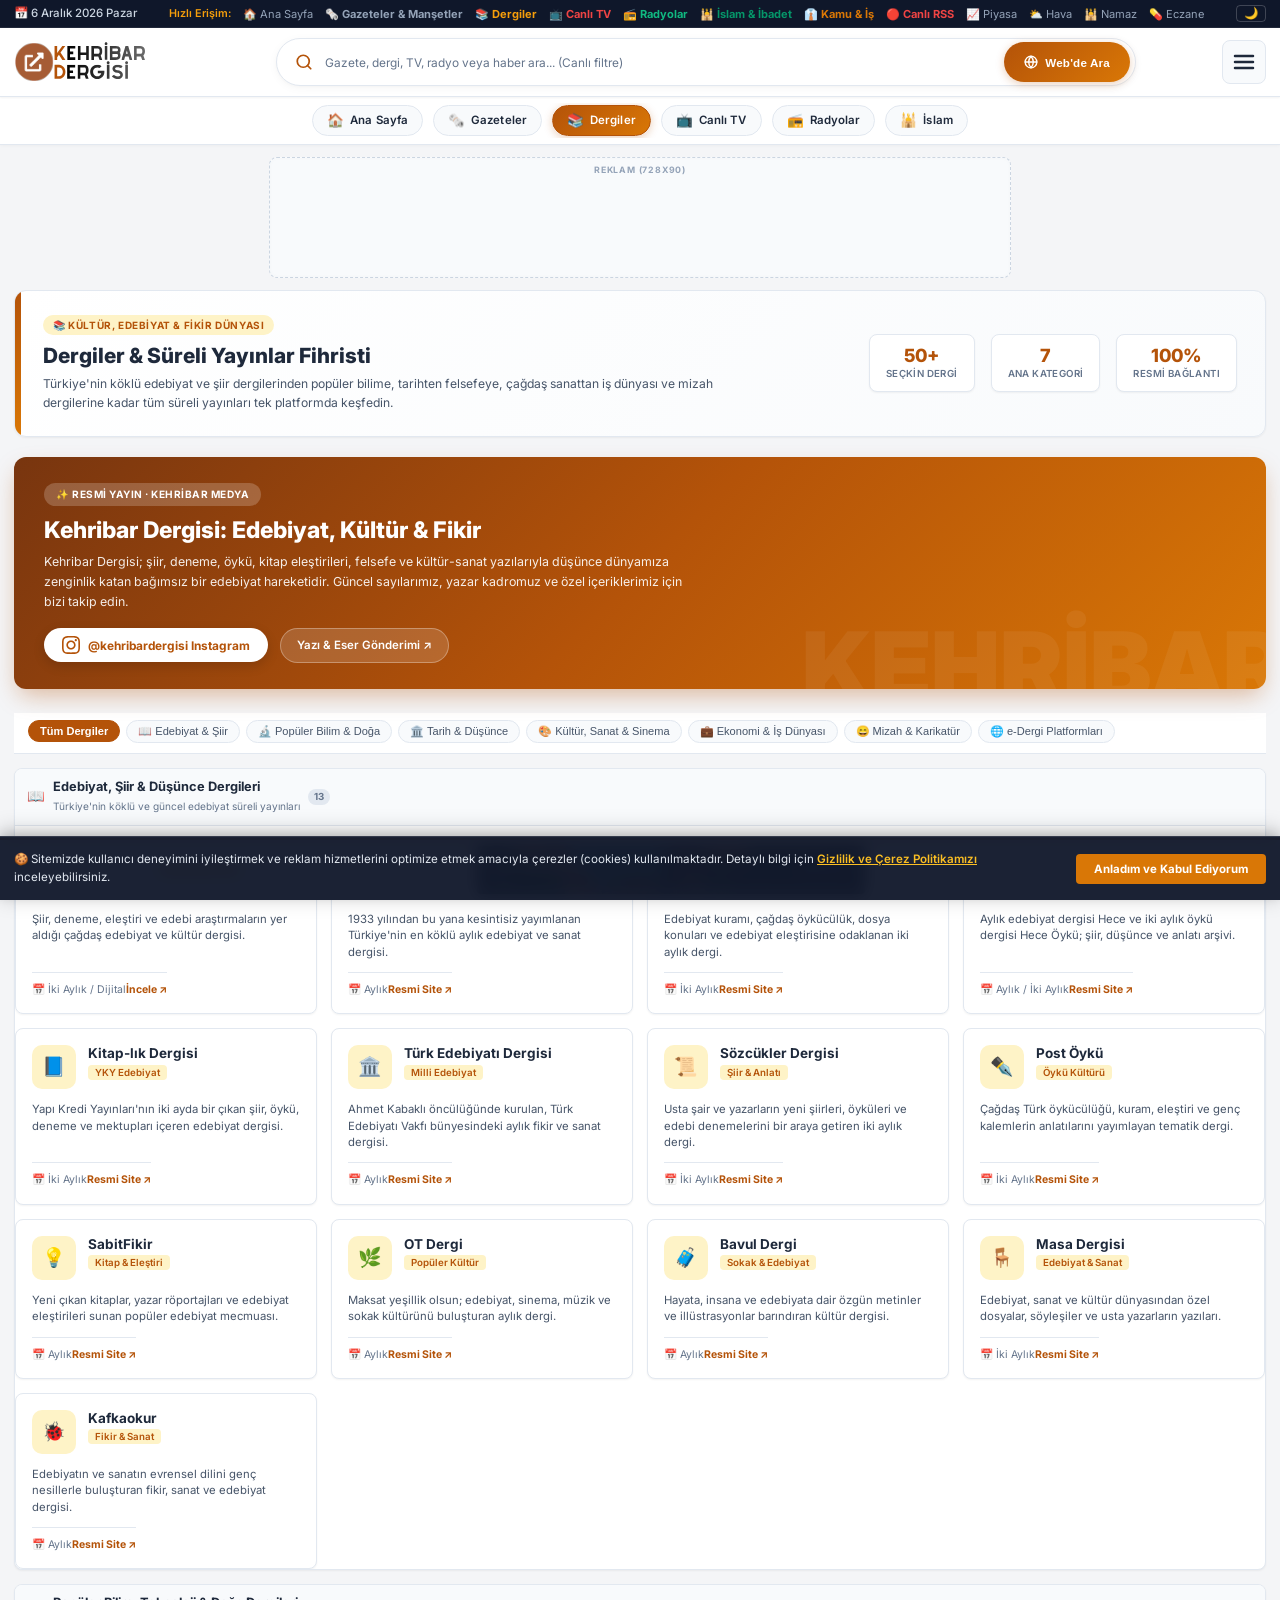
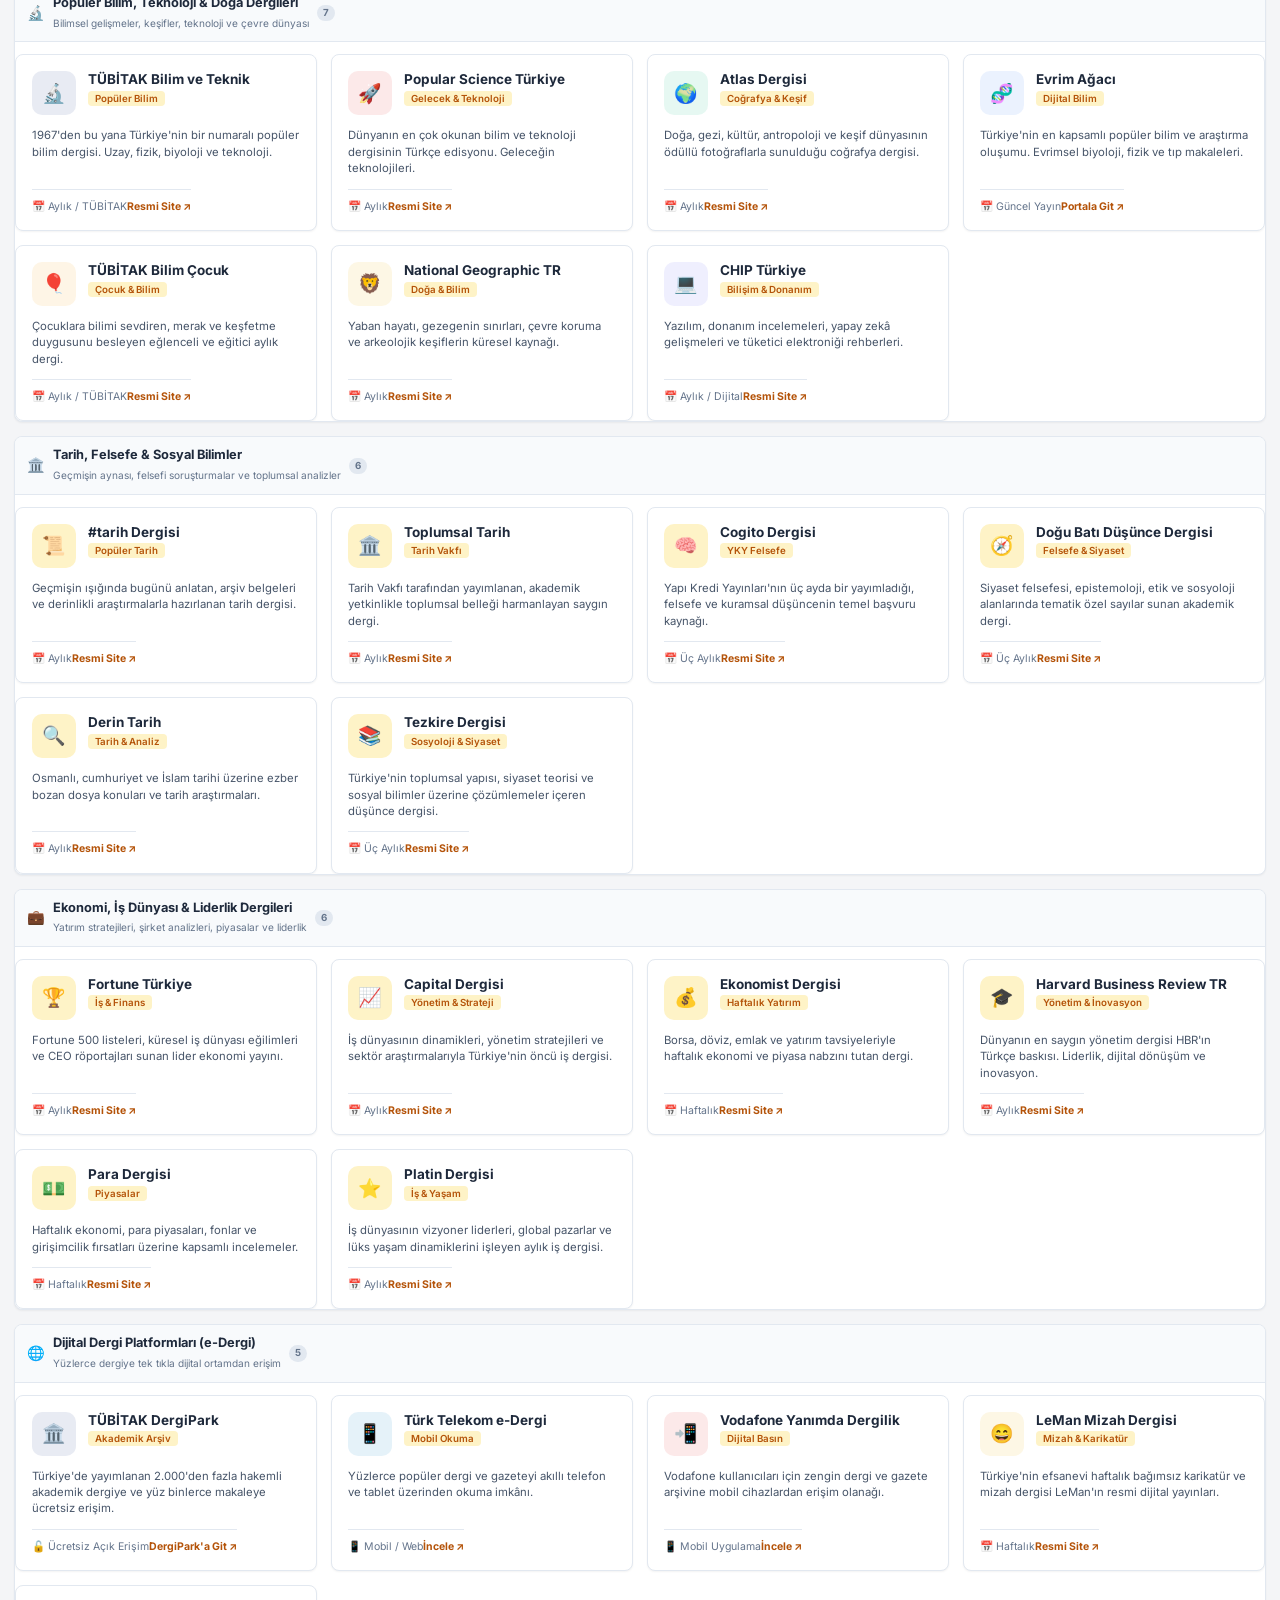
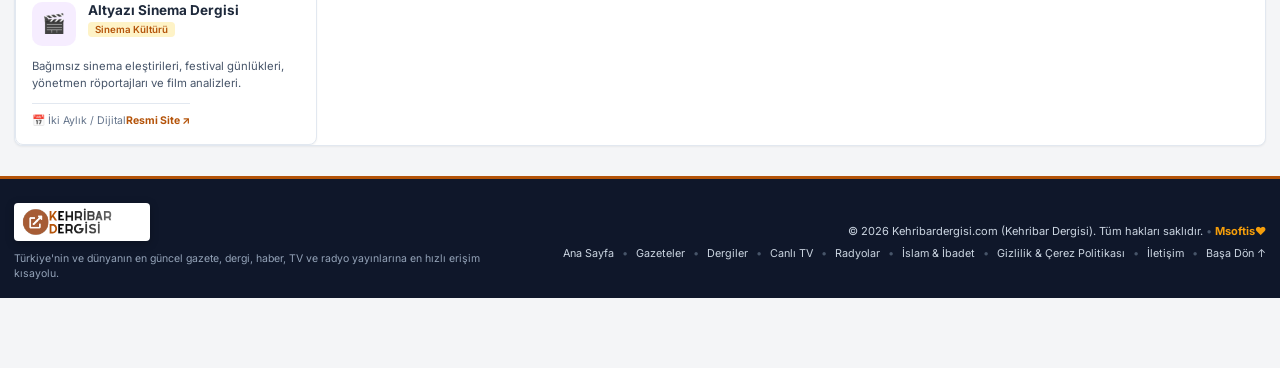
==== dergi.html @ 33960a16 "feat: En Son Haberler RSS slayti, Islam Portali, canli radyo oynatici, SEO ve sitemap guncellemeleri" ====
<!DOCTYPE html>
<html lang="tr" prefix="og: https://ogp.me/ns#">
<head>
    <meta charset="UTF-8">
    <meta name="viewport" content="width=device-width, initial-scale=1.0, maximum-scale=5.0">
    <title>Dergiler & Edebiyat, Kültür-Sanat, Bilim | Kehribar Dergisi Portalı</title>
    
    <meta name="description" content="Türkiye'nin seçkin edebiyat dergileri, popüler bilim, tarih, felsefe, kültür-sanat, iş dünyası ve e-dergi platformlarına tek adresten ulaşın.">
    <meta name="keywords" content="kehribar dergisi, dergiler, edebiyat dergileri, varlık dergisi, hece dergisi, notos, bilim ve teknik, popular science, atlas, tarih dergisi, kültür sanat dergileri, e-dergi">
    <meta name="robots" content="index, follow">
    <link rel="canonical" href="https://kehribardergisi.com/dergi.html">

    <!-- Mobil & PWA Ayarları -->
    <meta name="theme-color" content="#b45309">
    <link rel="icon" type="image/png" href="link.png">
    <link rel="shortcut icon" type="image/png" href="link.png">
    <link rel="apple-touch-icon" href="link.png">

    <!-- Open Graph -->
    <meta property="og:locale" content="tr_TR">
    <meta property="og:type" content="website">
    <meta property="og:title" content="Dergiler & Edebiyat, Kültür-Sanat, Bilim | Kehribar Dergisi">
    <meta property="og:description" content="Türkiye'nin en zengin edebiyat, düşünce, popüler bilim ve kültür dergileri fihristi.">
    <meta property="og:url" content="https://kehribardergisi.com/dergi.html">
    <meta property="og:image" content="https://kehribardergisi.com/link.png">
    <meta property="og:site_name" content="Kehribar Dergisi">

    <!-- Twitter Cards (X) -->
    <meta name="twitter:card" content="summary_large_image">
    <meta name="twitter:title" content="Dergiler & Edebiyat, Kültür-Sanat, Bilim | Kehribar Dergisi">
    <meta name="twitter:description" content="Türkiye'nin en seçkin edebiyat, felsefe, tarih ve popüler bilim dergileri fihristi.">
    <meta name="twitter:image" content="https://kehribardergisi.com/link.png">

    <!-- Google Fonts -->
    <link rel="preconnect" href="https://fonts.googleapis.com">
    <link rel="preconnect" href="https://fonts.gstatic.com" crossorigin>
    <link href="https://fonts.googleapis.com/css2?family=Inter:wght@400;500;600;700;800&display=swap" rel="stylesheet">

    <!-- Schema.org Yapılandırılmış Veri (JSON-LD) -->
    <script type="application/ld+json">
    {
      "@context": "https://schema.org",
      "@graph": [
        {
          "@type": "WebPage",
          "@id": "https://kehribardergisi.com/dergi.html#webpage",
          "url": "https://kehribardergisi.com/dergi.html",
          "name": "Dergiler & Edebiyat, Kültür-Sanat, Bilim | Kehribar Dergisi",
          "description": "Türkiye'nin seçkin edebiyat dergileri, popüler bilim, tarih, felsefe ve kültür dergileri.",
          "isPartOf": {
            "@type": "WebSite",
            "@id": "https://kehribardergisi.com/#website",
            "url": "https://kehribardergisi.com/",
            "name": "Kehribar Dergisi"
          },
          "inLanguage": "tr"
        },
        {
          "@type": "BreadcrumbList",
          "@id": "https://kehribardergisi.com/dergi.html#breadcrumb",
          "itemListElement": [
            {
              "@type": "ListItem",
              "position": 1,
              "name": "Ana Sayfa",
              "item": "https://kehribardergisi.com/"
            },
            {
              "@type": "ListItem",
              "position": 2,
              "name": "Dergiler Portalı",
              "item": "https://kehribardergisi.com/dergi.html"
            }
          ]
        }
      ]
    }
    </script>

    <!-- CSS -->
    <link rel="stylesheet" href="style.css?v=4.2">

    <!-- Google AdSense -->
    <script async src="https://pagead2.googlesyndication.com/pagead/js/adsbygoogle.js?client=ca-pub-2401373246538934" crossorigin="anonymous"></script>
</head>
<body data-theme="light">

    <!-- ORTAK HEADER BİLEŞENİ -->
    <div id="site-header" data-active="dergi"></div>

    <!-- ÜST REKLAM LEADERBOARD (728x90) -->
    <div id="ad-top-leaderboard-container" class="container ad-wrapper ad-top-leaderboard">
        <div class="ad-card">
            <div class="ad-tag">REKLAM / ADSENSE (728x90)</div>
            <div class="ad-content ad-728x90">
                <ins class="adsbygoogle"
                     style="display:inline-block;width:728px;height:90px"
                     data-ad-client="ca-pub-2401373246538934"
                     data-ad-slot="7887510058"></ins>
                <div class="ad-placeholder-text">
                    <strong>Google AdSense Leaderboard Alanı</strong>
                    <span>(Dergiler Portalı Reklam Alanı)</span>
                </div>
            </div>
        </div>
    </div>

    <!-- ANA İÇERİK -->
    <main class="main-content container">

        <!-- SAYFA BAŞLIK & İSTATİSTİK VİTRİNİ -->
        <div class="page-intro-banner">
            <div class="page-intro-info">
                <span class="page-intro-badge">📚 KÜLTÜR, EDEBİYAT & FİKİR DÜNYASI</span>
                <h2 class="page-intro-title">Dergiler & Süreli Yayınlar Fihristi</h2>
                <p class="page-intro-desc">
                    Türkiye'nin köklü edebiyat ve şiir dergilerinden popüler bilime, tarihten felsefeye, çağdaş sanattan iş dünyası ve mizah dergilerine kadar tüm süreli yayınları tek platformda keşfedin.
                </p>
            </div>
            <div class="page-intro-stats">
                <div class="intro-stat-card">
                    <span class="intro-stat-num">50+</span>
                    <span class="intro-stat-label">Seçkin Dergi</span>
                </div>
                <div class="intro-stat-card">
                    <span class="intro-stat-num">7</span>
                    <span class="intro-stat-label">Ana Kategori</span>
                </div>
                <div class="intro-stat-card">
                    <span class="intro-stat-num">100%</span>
                    <span class="intro-stat-label">Resmi Bağlantı</span>
                </div>
            </div>
        </div>

        <!-- KEHRİBAR DERGİSİ ÖZEL VİTRİNİ -->
        <section class="kehribar-special-showcase" aria-label="Kehribar Dergisi Tanıtımı">
            <div class="showcase-content">
                <span class="showcase-badge">✨ RESMİ YAYIN · KEHRİBAR MEDYA</span>
                <h3 class="showcase-title">Kehribar Dergisi: Edebiyat, Kültür & Fikir</h3>
                <p class="showcase-desc">
                    Kehribar Dergisi; şiir, deneme, öykü, kitap eleştirileri, felsefe ve kültür-sanat yazılarıyla düşünce dünyamıza zenginlik katan bağımsız bir edebiyat hareketidir. Güncel sayılarımız, yazar kadromuz ve özel içeriklerimiz için bizi takip edin.
                </p>
                <div class="showcase-actions">
                    <a href="https://www.instagram.com/kehribardergisi/" target="_blank" rel="noopener noreferrer" class="showcase-btn-primary">
                        <svg width="18" height="18" viewBox="0 0 24 24" fill="currentColor">
                            <path d="M12 2.163c3.204 0 3.584.012 4.85.07 3.252.148 4.771 1.691 4.919 4.919.058 1.265.069 1.645.069 4.849 0 3.205-.012 3.584-.069 4.849-.149 3.225-1.664 4.771-4.919 4.919-1.266.058-1.644.07-4.85.07-3.204 0-3.584-.012-4.849-.07-3.26-.149-4.771-1.699-4.919-4.92-.058-1.265-.07-1.644-.07-4.849 0-3.204.013-3.583.07-4.849.149-3.227 1.664-4.771 4.919-4.919 1.266-.057 1.645-.069 4.849-.069zm0-2.163c-3.259 0-3.667.014-4.947.072-4.358.2-6.78 2.618-6.98 6.98-.059 1.281-.073 1.689-.073 4.948 0 3.259.014 3.668.072 4.948.2 4.358 2.618 6.78 6.98 6.98 1.281.058 1.689.072 4.948.072 3.259 0 3.668-.014 4.948-.072 4.354-.2 6.782-2.618 6.979-6.98.059-1.28.073-1.689.073-4.948 0-3.259-.014-3.667-.072-4.947-.196-4.354-2.617-6.78-6.979-6.98-1.281-.059-1.69-.073-4.949-.073zm0 5.838c-3.403 0-6.162 2.759-6.162 6.162s2.759 6.163 6.162 6.163 6.162-2.759 6.162-6.163c0-3.403-2.759-6.162-6.162-6.162zm0 10.162c-2.209 0-4-1.79-4-4 0-2.209 1.791-4 4-4s4 1.791 4 4c0 2.21-1.791 4-4 4zm6.406-11.845c-.796 0-1.441.645-1.441 1.44s.645 1.44 1.441 1.44c.795 0 1.439-.645 1.439-1.44s-.644-1.44-1.439-1.44z"/>
                        </svg>
                        <span>@kehribardergisi Instagram</span>
                    </a>
                    <a href="https://msoftis.blogspot.com/p/iletisim.html" target="_blank" rel="noopener noreferrer" class="showcase-btn-secondary">
                        <span>Yazı & Eser Gönderimi ↗</span>
                    </a>
                </div>
            </div>
        </section>

        <!-- KATEGORİ CHIPS -->
        <nav class="category-nav-bar">
            <div class="container category-chips">
                <button class="chip active" data-filter="all">Tüm Dergiler</button>
                <button class="chip" data-filter="edebiyat">📖 Edebiyat & Şiir</button>
                <button class="chip" data-filter="bilim">🔬 Popüler Bilim & Doğa</button>
                <button class="chip" data-filter="tarih">🏛️ Tarih & Düşünce</button>
                <button class="chip" data-filter="sanat">🎨 Kültür, Sanat & Sinema</button>
                <button class="chip" data-filter="ekonomi">💼 Ekonomi & İş Dünyası</button>
                <button class="chip" data-filter="mizah">😄 Mizah & Karikatür</button>
                <button class="chip" data-filter="platform">🌐 e-Dergi Platformları</button>
            </div>
        </nav>

        <!-- 1. BÖLÜM: EDEBİYAT, ŞİİR & ÖYKÜ DERGİLERİ -->
        <section id="edebiyat-dergileri" class="portal-card mt-section" data-category="edebiyat">
            <div class="card-head">
                <span class="card-icon">📖</span>
                <div>
                    <h3>Edebiyat, Şiir & Düşünce Dergileri</h3>
                    <span class="card-subtext">Türkiye'nin köklü ve güncel edebiyat süreli yayınları</span>
                </div>
                <span class="badge-count">13</span>
            </div>
            <div class="dergi-grid">
                
                <a href="https://www.instagram.com/kehribardergisi/" target="_blank" rel="noopener noreferrer" class="dergi-card media-link">
                    <div class="dergi-card-top">
                        <div class="dergi-icon-box" style="background: var(--brand-amber-soft); color: var(--brand-amber);">✍️</div>
                        <div class="dergi-meta">
                            <h4 class="dergi-name">Kehribar Dergisi</h4>
                            <span class="dergi-category-tag">Edebiyat & Kültür</span>
                        </div>
                    </div>
                    <p class="dergi-desc">Şiir, deneme, eleştiri ve edebi araştırmaların yer aldığı çağdaş edebiyat ve kültür dergisi.</p>
                    <div class="dergi-card-bottom">
                        <span class="dergi-period">📅 İki Aylık / Dijital</span>
                        <span class="dergi-go-link">İncele ↗</span>
                    </div>
                </a>

                <a href="https://www.varlik.com.tr/" target="_blank" rel="noopener noreferrer" class="dergi-card media-link">
                    <div class="dergi-card-top">
                        <div class="dergi-icon-box">📚</div>
                        <div class="dergi-meta">
                            <h4 class="dergi-name">Varlık Dergisi</h4>
                            <span class="dergi-category-tag">Edebiyat & Sanat</span>
                        </div>
                    </div>
                    <p class="dergi-desc">1933 yılından bu yana kesintisiz yayımlanan Türkiye'nin en köklü aylık edebiyat ve sanat dergisi.</p>
                    <div class="dergi-card-bottom">
                        <span class="dergi-period">📅 Aylık</span>
                        <span class="dergi-go-link">Resmi Site ↗</span>
                    </div>
                </a>

                <a href="https://notoskitap.com/notos-dergi/" target="_blank" rel="noopener noreferrer" class="dergi-card media-link">
                    <div class="dergi-card-top">
                        <div class="dergi-icon-box">🖋️</div>
                        <div class="dergi-meta">
                            <h4 class="dergi-name">Notos Dergi</h4>
                            <span class="dergi-category-tag">Edebiyat & Eleştiri</span>
                        </div>
                    </div>
                    <p class="dergi-desc">Edebiyat kuramı, çağdaş öykücülük, dosya konuları ve edebiyat eleştirisine odaklanan iki aylık dergi.</p>
                    <div class="dergi-card-bottom">
                        <span class="dergi-period">📅 İki Aylık</span>
                        <span class="dergi-go-link">Resmi Site ↗</span>
                    </div>
                </a>

                <a href="https://www.hece.com.tr/" target="_blank" rel="noopener noreferrer" class="dergi-card media-link">
                    <div class="dergi-card-top">
                        <div class="dergi-icon-box">📖</div>
                        <div class="dergi-meta">
                            <h4 class="dergi-name">Hece & Hece Öykü</h4>
                            <span class="dergi-category-tag">Edebiyat & Öykü</span>
                        </div>
                    </div>
                    <p class="dergi-desc">Aylık edebiyat dergisi Hece ve iki aylık öykü dergisi Hece Öykü; şiir, düşünce ve anlatı arşivi.</p>
                    <div class="dergi-card-bottom">
                        <span class="dergi-period">📅 Aylık / İki Aylık</span>
                        <span class="dergi-go-link">Resmi Site ↗</span>
                    </div>
                </a>

                <a href="https://www.ykykultur.com.tr/yayinlar/sureli-yayinlar/kitap-lik/" target="_blank" rel="noopener noreferrer" class="dergi-card media-link">
                    <div class="dergi-card-top">
                        <div class="dergi-icon-box">📘</div>
                        <div class="dergi-meta">
                            <h4 class="dergi-name">Kitap-lık Dergisi</h4>
                            <span class="dergi-category-tag">YKY Edebiyat</span>
                        </div>
                    </div>
                    <p class="dergi-desc">Yapı Kredi Yayınları'nın iki ayda bir çıkan şiir, öykü, deneme ve mektupları içeren edebiyat dergisi.</p>
                    <div class="dergi-card-bottom">
                        <span class="dergi-period">📅 İki Aylık</span>
                        <span class="dergi-go-link">Resmi Site ↗</span>
                    </div>
                </a>

                <a href="https://www.turkedebiyati.com.tr/" target="_blank" rel="noopener noreferrer" class="dergi-card media-link">
                    <div class="dergi-card-top">
                        <div class="dergi-icon-box">🏛️</div>
                        <div class="dergi-meta">
                            <h4 class="dergi-name">Türk Edebiyatı Dergisi</h4>
                            <span class="dergi-category-tag">Milli Edebiyat</span>
                        </div>
                    </div>
                    <p class="dergi-desc">Ahmet Kabaklı öncülüğünde kurulan, Türk Edebiyatı Vakfı bünyesindeki aylık fikir ve sanat dergisi.</p>
                    <div class="dergi-card-bottom">
                        <span class="dergi-period">📅 Aylık</span>
                        <span class="dergi-go-link">Resmi Site ↗</span>
                    </div>
                </a>

                <a href="https://sozcukler.com/" target="_blank" rel="noopener noreferrer" class="dergi-card media-link">
                    <div class="dergi-card-top">
                        <div class="dergi-icon-box">📜</div>
                        <div class="dergi-meta">
                            <h4 class="dergi-name">Sözcükler Dergisi</h4>
                            <span class="dergi-category-tag">Şiir & Anlatı</span>
                        </div>
                    </div>
                    <p class="dergi-desc">Usta şair ve yazarların yeni şiirleri, öyküleri ve edebi denemelerini bir araya getiren iki aylık dergi.</p>
                    <div class="dergi-card-bottom">
                        <span class="dergi-period">📅 İki Aylık</span>
                        <span class="dergi-go-link">Resmi Site ↗</span>
                    </div>
                </a>

                <a href="https://postoyku.com/" target="_blank" rel="noopener noreferrer" class="dergi-card media-link">
                    <div class="dergi-card-top">
                        <div class="dergi-icon-box">✒️</div>
                        <div class="dergi-meta">
                            <h4 class="dergi-name">Post Öykü</h4>
                            <span class="dergi-category-tag">Öykü Kültürü</span>
                        </div>
                    </div>
                    <p class="dergi-desc">Çağdaş Türk öykücülüğü, kuram, eleştiri ve genç kalemlerin anlatılarını yayımlayan tematik dergi.</p>
                    <div class="dergi-card-bottom">
                        <span class="dergi-period">📅 İki Aylık</span>
                        <span class="dergi-go-link">Resmi Site ↗</span>
                    </div>
                </a>

                <a href="https://sabitfikir.com/" target="_blank" rel="noopener noreferrer" class="dergi-card media-link">
                    <div class="dergi-card-top">
                        <div class="dergi-icon-box">💡</div>
                        <div class="dergi-meta">
                            <h4 class="dergi-name">SabitFikir</h4>
                            <span class="dergi-category-tag">Kitap & Eleştiri</span>
                        </div>
                    </div>
                    <p class="dergi-desc">Yeni çıkan kitaplar, yazar röportajları ve edebiyat eleştirileri sunan popüler edebiyat mecmuası.</p>
                    <div class="dergi-card-bottom">
                        <span class="dergi-period">📅 Aylık</span>
                        <span class="dergi-go-link">Resmi Site ↗</span>
                    </div>
                </a>

                <a href="https://otdergi.com/" target="_blank" rel="noopener noreferrer" class="dergi-card media-link">
                    <div class="dergi-card-top">
                        <div class="dergi-icon-box">🌿</div>
                        <div class="dergi-meta">
                            <h4 class="dergi-name">OT Dergi</h4>
                            <span class="dergi-category-tag">Popüler Kültür</span>
                        </div>
                    </div>
                    <p class="dergi-desc">Maksat yeşillik olsun; edebiyat, sinema, müzik ve sokak kültürünü buluşturan aylık dergi.</p>
                    <div class="dergi-card-bottom">
                        <span class="dergi-period">📅 Aylık</span>
                        <span class="dergi-go-link">Resmi Site ↗</span>
                    </div>
                </a>

                <a href="https://bavuldergi.com/" target="_blank" rel="noopener noreferrer" class="dergi-card media-link">
                    <div class="dergi-card-top">
                        <div class="dergi-icon-box">🧳</div>
                        <div class="dergi-meta">
                            <h4 class="dergi-name">Bavul Dergi</h4>
                            <span class="dergi-category-tag">Sokak & Edebiyat</span>
                        </div>
                    </div>
                    <p class="dergi-desc">Hayata, insana ve edebiyata dair özgün metinler ve illüstrasyonlar barındıran kültür dergisi.</p>
                    <div class="dergi-card-bottom">
                        <span class="dergi-period">📅 Aylık</span>
                        <span class="dergi-go-link">Resmi Site ↗</span>
                    </div>
                </a>

                <a href="https://masadergi.com/" target="_blank" rel="noopener noreferrer" class="dergi-card media-link">
                    <div class="dergi-card-top">
                        <div class="dergi-icon-box">🪑</div>
                        <div class="dergi-meta">
                            <h4 class="dergi-name">Masa Dergisi</h4>
                            <span class="dergi-category-tag">Edebiyat & Sanat</span>
                        </div>
                    </div>
                    <p class="dergi-desc">Edebiyat, sanat ve kültür dünyasından özel dosyalar, söyleşiler ve usta yazarların yazıları.</p>
                    <div class="dergi-card-bottom">
                        <span class="dergi-period">📅 İki Aylık</span>
                        <span class="dergi-go-link">Resmi Site ↗</span>
                    </div>
                </a>

                <a href="https://kafkaokur.com/" target="_blank" rel="noopener noreferrer" class="dergi-card media-link">
                    <div class="dergi-card-top">
                        <div class="dergi-icon-box">🐞</div>
                        <div class="dergi-meta">
                            <h4 class="dergi-name">Kafkaokur</h4>
                            <span class="dergi-category-tag">Fikir & Sanat</span>
                        </div>
                    </div>
                    <p class="dergi-desc">Edebiyatın ve sanatın evrensel dilini genç nesillerle buluşturan fikir, sanat ve edebiyat dergisi.</p>
                    <div class="dergi-card-bottom">
                        <span class="dergi-period">📅 Aylık</span>
                        <span class="dergi-go-link">Resmi Site ↗</span>
                    </div>
                </a>

            </div>
        </section>

        <!-- 2. BÖLÜM: POPÜLER BİLİM, TEKNOLOJİ & DOĞA DERGİLERİ -->
        <section id="bilim-dergileri" class="portal-card mt-section" data-category="bilim">
            <div class="card-head">
                <span class="card-icon">🔬</span>
                <div>
                    <h3>Popüler Bilim, Teknoloji & Doğa Dergileri</h3>
                    <span class="card-subtext">Bilimsel gelişmeler, keşifler, teknoloji ve çevre dünyası</span>
                </div>
                <span class="badge-count">7</span>
            </div>
            <div class="dergi-grid">

                <a href="https://bilimteknik.tubitak.gov.tr/" target="_blank" rel="noopener noreferrer" class="dergi-card media-link">
                    <div class="dergi-card-top">
                        <div class="dergi-icon-box" style="background: rgba(30, 58, 138, 0.1); color: #1e3a8a;">🔬</div>
                        <div class="dergi-meta">
                            <h4 class="dergi-name">TÜBİTAK Bilim ve Teknik</h4>
                            <span class="dergi-category-tag">Popüler Bilim</span>
                        </div>
                    </div>
                    <p class="dergi-desc">1967'den bu yana Türkiye'nin bir numaralı popüler bilim dergisi. Uzay, fizik, biyoloji ve teknoloji.</p>
                    <div class="dergi-card-bottom">
                        <span class="dergi-period">📅 Aylık / TÜBİTAK</span>
                        <span class="dergi-go-link">Resmi Site ↗</span>
                    </div>
                </a>

                <a href="https://popsci.com.tr/" target="_blank" rel="noopener noreferrer" class="dergi-card media-link">
                    <div class="dergi-card-top">
                        <div class="dergi-icon-box" style="background: rgba(220, 38, 38, 0.1); color: #dc2626;">🚀</div>
                        <div class="dergi-meta">
                            <h4 class="dergi-name">Popular Science Türkiye</h4>
                            <span class="dergi-category-tag">Gelecek & Teknoloji</span>
                        </div>
                    </div>
                    <p class="dergi-desc">Dünyanın en çok okunan bilim ve teknoloji dergisinin Türkçe edisyonu. Geleceğin teknolojileri.</p>
                    <div class="dergi-card-bottom">
                        <span class="dergi-period">📅 Aylık</span>
                        <span class="dergi-go-link">Resmi Site ↗</span>
                    </div>
                </a>

                <a href="https://www.atlasdergisi.com/" target="_blank" rel="noopener noreferrer" class="dergi-card media-link">
                    <div class="dergi-card-top">
                        <div class="dergi-icon-box" style="background: rgba(16, 185, 129, 0.1); color: #10b981;">🌍</div>
                        <div class="dergi-meta">
                            <h4 class="dergi-name">Atlas Dergisi</h4>
                            <span class="dergi-category-tag">Coğrafya & Keşif</span>
                        </div>
                    </div>
                    <p class="dergi-desc">Doğa, gezi, kültür, antropoloji ve keşif dünyasının ödüllü fotoğraflarla sunulduğu coğrafya dergisi.</p>
                    <div class="dergi-card-bottom">
                        <span class="dergi-period">📅 Aylık</span>
                        <span class="dergi-go-link">Resmi Site ↗</span>
                    </div>
                </a>

                <a href="https://evrimagaci.org/" target="_blank" rel="noopener noreferrer" class="dergi-card media-link">
                    <div class="dergi-card-top">
                        <div class="dergi-icon-box" style="background: rgba(59, 130, 246, 0.1); color: #3b82f6;">🧬</div>
                        <div class="dergi-meta">
                            <h4 class="dergi-name">Evrim Ağacı</h4>
                            <span class="dergi-category-tag">Dijital Bilim</span>
                        </div>
                    </div>
                    <p class="dergi-desc">Türkiye'nin en kapsamlı popüler bilim ve araştırma oluşumu. Evrimsel biyoloji, fizik ve tıp makaleleri.</p>
                    <div class="dergi-card-bottom">
                        <span class="dergi-period">📅 Güncel Yayın</span>
                        <span class="dergi-go-link">Portala Git ↗</span>
                    </div>
                </a>

                <a href="https://bilimcocuk.tubitak.gov.tr/" target="_blank" rel="noopener noreferrer" class="dergi-card media-link">
                    <div class="dergi-card-top">
                        <div class="dergi-icon-box" style="background: rgba(245, 158, 11, 0.1); color: #f59e0b;">🎈</div>
                        <div class="dergi-meta">
                            <h4 class="dergi-name">TÜBİTAK Bilim Çocuk</h4>
                            <span class="dergi-category-tag">Çocuk & Bilim</span>
                        </div>
                    </div>
                    <p class="dergi-desc">Çocuklara bilimi sevdiren, merak ve keşfetme duygusunu besleyen eğlenceli ve eğitici aylık dergi.</p>
                    <div class="dergi-card-bottom">
                        <span class="dergi-period">📅 Aylık / TÜBİTAK</span>
                        <span class="dergi-go-link">Resmi Site ↗</span>
                    </div>
                </a>

                <a href="https://www.natgeotv.com/tr" target="_blank" rel="noopener noreferrer" class="dergi-card media-link">
                    <div class="dergi-card-top">
                        <div class="dergi-icon-box" style="background: rgba(234, 179, 8, 0.1); color: #ca8a04;">🦁</div>
                        <div class="dergi-meta">
                            <h4 class="dergi-name">National Geographic TR</h4>
                            <span class="dergi-category-tag">Doğa & Bilim</span>
                        </div>
                    </div>
                    <p class="dergi-desc">Yaban hayatı, gezegenin sınırları, çevre koruma ve arkeolojik keşiflerin küresel kaynağı.</p>
                    <div class="dergi-card-bottom">
                        <span class="dergi-period">📅 Aylık</span>
                        <span class="dergi-go-link">Resmi Site ↗</span>
                    </div>
                </a>

                <a href="https://www.chip.com.tr/" target="_blank" rel="noopener noreferrer" class="dergi-card media-link">
                    <div class="dergi-card-top">
                        <div class="dergi-icon-box" style="background: rgba(99, 102, 241, 0.1); color: #6366f1;">💻</div>
                        <div class="dergi-meta">
                            <h4 class="dergi-name">CHIP Türkiye</h4>
                            <span class="dergi-category-tag">Bilişim & Donanım</span>
                        </div>
                    </div>
                    <p class="dergi-desc">Yazılım, donanım incelemeleri, yapay zekâ gelişmeleri ve tüketici elektroniği rehberleri.</p>
                    <div class="dergi-card-bottom">
                        <span class="dergi-period">📅 Aylık / Dijital</span>
                        <span class="dergi-go-link">Resmi Site ↗</span>
                    </div>
                </a>

            </div>
        </section>

        <!-- 3. BÖLÜM: TARİH, FELSEFE & DÜŞÜNCE DERGİLERİ -->
        <section id="tarih-dergileri" class="portal-card mt-section" data-category="tarih">
            <div class="card-head">
                <span class="card-icon">🏛️</span>
                <div>
                    <h3>Tarih, Felsefe & Sosyal Bilimler</h3>
                    <span class="card-subtext">Geçmişin aynası, felsefi soruşturmalar ve toplumsal analizler</span>
                </div>
                <span class="badge-count">6</span>
            </div>
            <div class="dergi-grid">

                <a href="https://tarihdergi.com/" target="_blank" rel="noopener noreferrer" class="dergi-card media-link">
                    <div class="dergi-card-top">
                        <div class="dergi-icon-box">📜</div>
                        <div class="dergi-meta">
                            <h4 class="dergi-name">#tarih Dergisi</h4>
                            <span class="dergi-category-tag">Popüler Tarih</span>
                        </div>
                    </div>
                    <p class="dergi-desc">Geçmişin ışığında bugünü anlatan, arşiv belgeleri ve derinlikli araştırmalarla hazırlanan tarih dergisi.</p>
                    <div class="dergi-card-bottom">
                        <span class="dergi-period">📅 Aylık</span>
                        <span class="dergi-go-link">Resmi Site ↗</span>
                    </div>
                </a>

                <a href="https://tarihvakfi.org.tr/toplumsal-tarih/" target="_blank" rel="noopener noreferrer" class="dergi-card media-link">
                    <div class="dergi-card-top">
                        <div class="dergi-icon-box">🏛️</div>
                        <div class="dergi-meta">
                            <h4 class="dergi-name">Toplumsal Tarih</h4>
                            <span class="dergi-category-tag">Tarih Vakfı</span>
                        </div>
                    </div>
                    <p class="dergi-desc">Tarih Vakfı tarafından yayımlanan, akademik yetkinlikle toplumsal belleği harmanlayan saygın dergi.</p>
                    <div class="dergi-card-bottom">
                        <span class="dergi-period">📅 Aylık</span>
                        <span class="dergi-go-link">Resmi Site ↗</span>
                    </div>
                </a>

                <a href="https://www.ykykultur.com.tr/yayinlar/sureli-yayinlar/cogito/" target="_blank" rel="noopener noreferrer" class="dergi-card media-link">
                    <div class="dergi-card-top">
                        <div class="dergi-icon-box">🧠</div>
                        <div class="dergi-meta">
                            <h4 class="dergi-name">Cogito Dergisi</h4>
                            <span class="dergi-category-tag">YKY Felsefe</span>
                        </div>
                    </div>
                    <p class="dergi-desc">Yapı Kredi Yayınları'nın üç ayda bir yayımladığı, felsefe ve kuramsal düşüncenin temel başvuru kaynağı.</p>
                    <div class="dergi-card-bottom">
                        <span class="dergi-period">📅 Üç Aylık</span>
                        <span class="dergi-go-link">Resmi Site ↗</span>
                    </div>
                </a>

                <a href="https://dogubati.com/" target="_blank" rel="noopener noreferrer" class="dergi-card media-link">
                    <div class="dergi-card-top">
                        <div class="dergi-icon-box">🧭</div>
                        <div class="dergi-meta">
                            <h4 class="dergi-name">Doğu Batı Düşünce Dergisi</h4>
                            <span class="dergi-category-tag">Felsefe & Siyaset</span>
                        </div>
                    </div>
                    <p class="dergi-desc">Siyaset felsefesi, epistemoloji, etik ve sosyoloji alanlarında tematik özel sayılar sunan akademik dergi.</p>
                    <div class="dergi-card-bottom">
                        <span class="dergi-period">📅 Üç Aylık</span>
                        <span class="dergi-go-link">Resmi Site ↗</span>
                    </div>
                </a>

                <a href="https://derintarih.com/" target="_blank" rel="noopener noreferrer" class="dergi-card media-link">
                    <div class="dergi-card-top">
                        <div class="dergi-icon-box">🔍</div>
                        <div class="dergi-meta">
                            <h4 class="dergi-name">Derin Tarih</h4>
                            <span class="dergi-category-tag">Tarih & Analiz</span>
                        </div>
                    </div>
                    <p class="dergi-desc">Osmanlı, cumhuriyet ve İslam tarihi üzerine ezber bozan dosya konuları ve tarih araştırmaları.</p>
                    <div class="dergi-card-bottom">
                        <span class="dergi-period">📅 Aylık</span>
                        <span class="dergi-go-link">Resmi Site ↗</span>
                    </div>
                </a>

                <a href="https://www.tezkiredergisi.com/" target="_blank" rel="noopener noreferrer" class="dergi-card media-link">
                    <div class="dergi-card-top">
                        <div class="dergi-icon-box">📚</div>
                        <div class="dergi-meta">
                            <h4 class="dergi-name">Tezkire Dergisi</h4>
                            <span class="dergi-category-tag">Sosyoloji & Siyaset</span>
                        </div>
                    </div>
                    <p class="dergi-desc">Türkiye'nin toplumsal yapısı, siyaset teorisi ve sosyal bilimler üzerine çözümlemeler içeren düşünce dergisi.</p>
                    <div class="dergi-card-bottom">
                        <span class="dergi-period">📅 Üç Aylık</span>
                        <span class="dergi-go-link">Resmi Site ↗</span>
                    </div>
                </a>

            </div>
        </section>

        <!-- 4. BÖLÜM: EKONOMİ, İŞ DÜNYASI & GİRİŞİMCİLİK DERGİLERİ -->
        <section id="ekonomi-dergileri" class="portal-card mt-section" data-category="ekonomi">
            <div class="card-head">
                <span class="card-icon">💼</span>
                <div>
                    <h3>Ekonomi, İş Dünyası & Liderlik Dergileri</h3>
                    <span class="card-subtext">Yatırım stratejileri, şirket analizleri, piyasalar ve liderlik</span>
                </div>
                <span class="badge-count">6</span>
            </div>
            <div class="dergi-grid">

                <a href="https://www.fortuneturkey.com/" target="_blank" rel="noopener noreferrer" class="dergi-card media-link">
                    <div class="dergi-card-top">
                        <div class="dergi-icon-box">🏆</div>
                        <div class="dergi-meta">
                            <h4 class="dergi-name">Fortune Türkiye</h4>
                            <span class="dergi-category-tag">İş & Finans</span>
                        </div>
                    </div>
                    <p class="dergi-desc">Fortune 500 listeleri, küresel iş dünyası eğilimleri ve CEO röportajları sunan lider ekonomi yayını.</p>
                    <div class="dergi-card-bottom">
                        <span class="dergi-period">📅 Aylık</span>
                        <span class="dergi-go-link">Resmi Site ↗</span>
                    </div>
                </a>

                <a href="https://www.capital.com.tr/" target="_blank" rel="noopener noreferrer" class="dergi-card media-link">
                    <div class="dergi-card-top">
                        <div class="dergi-icon-box">📈</div>
                        <div class="dergi-meta">
                            <h4 class="dergi-name">Capital Dergisi</h4>
                            <span class="dergi-category-tag">Yönetim & Strateji</span>
                        </div>
                    </div>
                    <p class="dergi-desc">İş dünyasının dinamikleri, yönetim stratejileri ve sektör araştırmalarıyla Türkiye'nin öncü iş dergisi.</p>
                    <div class="dergi-card-bottom">
                        <span class="dergi-period">📅 Aylık</span>
                        <span class="dergi-go-link">Resmi Site ↗</span>
                    </div>
                </a>

                <a href="https://www.ekonomist.com.tr/" target="_blank" rel="noopener noreferrer" class="dergi-card media-link">
                    <div class="dergi-card-top">
                        <div class="dergi-icon-box">💰</div>
                        <div class="dergi-meta">
                            <h4 class="dergi-name">Ekonomist Dergisi</h4>
                            <span class="dergi-category-tag">Haftalık Yatırım</span>
                        </div>
                    </div>
                    <p class="dergi-desc">Borsa, döviz, emlak ve yatırım tavsiyeleriyle haftalık ekonomi ve piyasa nabzını tutan dergi.</p>
                    <div class="dergi-card-bottom">
                        <span class="dergi-period">📅 Haftalık</span>
                        <span class="dergi-go-link">Resmi Site ↗</span>
                    </div>
                </a>

                <a href="https://hbrturkiye.com/" target="_blank" rel="noopener noreferrer" class="dergi-card media-link">
                    <div class="dergi-card-top">
                        <div class="dergi-icon-box">🎓</div>
                        <div class="dergi-meta">
                            <h4 class="dergi-name">Harvard Business Review TR</h4>
                            <span class="dergi-category-tag">Yönetim & İnovasyon</span>
                        </div>
                    </div>
                    <p class="dergi-desc">Dünyanın en saygın yönetim dergisi HBR'ın Türkçe baskısı. Liderlik, dijital dönüşüm ve inovasyon.</p>
                    <div class="dergi-card-bottom">
                        <span class="dergi-period">📅 Aylık</span>
                        <span class="dergi-go-link">Resmi Site ↗</span>
                    </div>
                </a>

                <a href="https://www.paradergi.com.tr/" target="_blank" rel="noopener noreferrer" class="dergi-card media-link">
                    <div class="dergi-card-top">
                        <div class="dergi-icon-box">💵</div>
                        <div class="dergi-meta">
                            <h4 class="dergi-name">Para Dergisi</h4>
                            <span class="dergi-category-tag">Piyasalar</span>
                        </div>
                    </div>
                    <p class="dergi-desc">Haftalık ekonomi, para piyasaları, fonlar ve girişimcilik fırsatları üzerine kapsamlı incelemeler.</p>
                    <div class="dergi-card-bottom">
                        <span class="dergi-period">📅 Haftalık</span>
                        <span class="dergi-go-link">Resmi Site ↗</span>
                    </div>
                </a>

                <a href="https://www.platinonline.com/" target="_blank" rel="noopener noreferrer" class="dergi-card media-link">
                    <div class="dergi-card-top">
                        <div class="dergi-icon-box">⭐</div>
                        <div class="dergi-meta">
                            <h4 class="dergi-name">Platin Dergisi</h4>
                            <span class="dergi-category-tag">İş & Yaşam</span>
                        </div>
                    </div>
                    <p class="dergi-desc">İş dünyasının vizyoner liderleri, global pazarlar ve lüks yaşam dinamiklerini işleyen aylık iş dergisi.</p>
                    <div class="dergi-card-bottom">
                        <span class="dergi-period">📅 Aylık</span>
                        <span class="dergi-go-link">Resmi Site ↗</span>
                    </div>
                </a>

            </div>
        </section>

        <!-- 5. BÖLÜM: DİJİTAL DERGİ PLATFORMLARI (E-DERGİ) -->
        <section id="platform-dergileri" class="portal-card mt-section" data-category="platform">
            <div class="card-head">
                <span class="card-icon">🌐</span>
                <div>
                    <h3>Dijital Dergi Platformları (e-Dergi)</h3>
                    <span class="card-subtext">Yüzlerce dergiye tek tıkla dijital ortamdan erişim</span>
                </div>
                <span class="badge-count">5</span>
            </div>
            <div class="dergi-grid">

                <a href="https://dergipark.org.tr/" target="_blank" rel="noopener noreferrer" class="dergi-card media-link">
                    <div class="dergi-card-top">
                        <div class="dergi-icon-box" style="background: rgba(30, 58, 138, 0.1); color: #1e3a8a;">🏛️</div>
                        <div class="dergi-meta">
                            <h4 class="dergi-name">TÜBİTAK DergiPark</h4>
                            <span class="dergi-category-tag">Akademik Arşiv</span>
                        </div>
                    </div>
                    <p class="dergi-desc">Türkiye'de yayımlanan 2.000'den fazla hakemli akademik dergiye ve yüz binlerce makaleye ücretsiz erişim.</p>
                    <div class="dergi-card-bottom">
                        <span class="dergi-period">🔓 Ücretsiz Açık Erişim</span>
                        <span class="dergi-go-link">DergiPark'a Git ↗</span>
                    </div>
                </a>

                <a href="https://www.turktelekomedergi.com/" target="_blank" rel="noopener noreferrer" class="dergi-card media-link">
                    <div class="dergi-card-top">
                        <div class="dergi-icon-box" style="background: rgba(2, 132, 199, 0.1); color: #0284c7;">📱</div>
                        <div class="dergi-meta">
                            <h4 class="dergi-name">Türk Telekom e-Dergi</h4>
                            <span class="dergi-category-tag">Mobil Okuma</span>
                        </div>
                    </div>
                    <p class="dergi-desc">Yüzlerce popüler dergi ve gazeteyi akıllı telefon ve tablet üzerinden okuma imkânı.</p>
                    <div class="dergi-card-bottom">
                        <span class="dergi-period">📱 Mobil / Web</span>
                        <span class="dergi-go-link">İncele ↗</span>
                    </div>
                </a>

                <a href="https://www.vodafone.com.tr/" target="_blank" rel="noopener noreferrer" class="dergi-card media-link">
                    <div class="dergi-card-top">
                        <div class="dergi-icon-box" style="background: rgba(220, 38, 38, 0.1); color: #dc2626;">📲</div>
                        <div class="dergi-meta">
                            <h4 class="dergi-name">Vodafone Yanımda Dergilik</h4>
                            <span class="dergi-category-tag">Dijital Basın</span>
                        </div>
                    </div>
                    <p class="dergi-desc">Vodafone kullanıcıları için zengin dergi ve gazete arşivine mobil cihazlardan erişim olanağı.</p>
                    <div class="dergi-card-bottom">
                        <span class="dergi-period">📱 Mobil Uygulama</span>
                        <span class="dergi-go-link">İncele ↗</span>
                    </div>
                </a>

                <a href="https://leman.com.tr/" target="_blank" rel="noopener noreferrer" class="dergi-card media-link" data-category="mizah">
                    <div class="dergi-card-top">
                        <div class="dergi-icon-box" style="background: rgba(234, 179, 8, 0.1); color: #ca8a04;">😄</div>
                        <div class="dergi-meta">
                            <h4 class="dergi-name">LeMan Mizah Dergisi</h4>
                            <span class="dergi-category-tag">Mizah & Karikatür</span>
                        </div>
                    </div>
                    <p class="dergi-desc">Türkiye'nin efsanevi haftalık bağımsız karikatür ve mizah dergisi LeMan'ın resmi dijital yayınları.</p>
                    <div class="dergi-card-bottom">
                        <span class="dergi-period">📅 Haftalık</span>
                        <span class="dergi-go-link">Resmi Site ↗</span>
                    </div>
                </a>

                <a href="https://altyazi.net/" target="_blank" rel="noopener noreferrer" class="dergi-card media-link" data-category="sanat">
                    <div class="dergi-card-top">
                        <div class="dergi-icon-box" style="background: rgba(168, 85, 247, 0.1); color: #a855f7;">🎬</div>
                        <div class="dergi-meta">
                            <h4 class="dergi-name">Altyazı Sinema Dergisi</h4>
                            <span class="dergi-category-tag">Sinema Kültürü</span>
                        </div>
                    </div>
                    <p class="dergi-desc">Bağımsız sinema eleştirileri, festival günlükleri, yönetmen röportajları ve film analizleri.</p>
                    <div class="dergi-card-bottom">
                        <span class="dergi-period">📅 İki Aylık / Dijital</span>
                        <span class="dergi-go-link">Resmi Site ↗</span>
                    </div>
                </a>

            </div>
        </section>

    </main>

    <!-- ORTAK FOOTER BİLEŞENİ -->
    <div id="site-footer"></div>

    <!-- SCRIPTS -->
    <script src="components.js?v=2.0"></script>
    <script src="ads.js?v=1.2"></script>
    <script src="main.js?v=4.1"></script>
</body>
</html>
---- style.css ----
/* ==========================================================================
   KEHRİBAR MEDYA & HABER PORTALI (gazeteler.com konsepti)
   Kompakt, kullanıcı odaklı, AdSense gelir optimizasyonlu stil dosyası
   ========================================================================== */

:root {
    --bg-body: #f4f5f7;
    --bg-card: #ffffff;
    --bg-card-subtle: #f8fafc;
    --border-color: #e2e8f0;
    --border-hover: #cbd5e1;
    
    --text-primary: #1e293b;
    --text-secondary: #475569;
    --text-muted: #64748b;
    
    --brand-amber: #b45309;
    --brand-amber-light: #d97706;
    --brand-amber-soft: #fef3c7;
    --link-color: #1e3a8a;
    --link-hover: #dc2626;
    
    --header-bg: #ffffff;
    --header-border: #e2e8f0;
    --ticker-bg: #0f172a;
    --ticker-text: #cbd5e1;
    
    --ad-bg: #f8fafc;
    --ad-border: #cbd5e1;
    --ad-text: #64748b;
    --ad-badge: #94a3b8;
    
    --shadow-sm: 0 1px 2px rgba(0, 0, 0, 0.05);
    --shadow-md: 0 4px 6px -1px rgba(0, 0, 0, 0.07), 0 2px 4px -1px rgba(0, 0, 0, 0.04);
    --shadow-lg: 0 10px 15px -3px rgba(0, 0, 0, 0.1), 0 4px 6px -2px rgba(0, 0, 0, 0.05);
    
    --radius-sm: 4px;
    --radius-md: 8px;
    --radius-lg: 12px;
}

/* Karanlık Tema (Dark Mode) */
body[data-theme="dark"] {
    --bg-body: #090d16;
    --bg-card: #111827;
    --bg-card-subtle: #1f2937;
    --border-color: #1f2937;
    --border-hover: #374151;
    
    --text-primary: #f8fafc;
    --text-secondary: #cbd5e1;
    --text-muted: #94a3b8;
    
    --brand-amber: #f59e0b;
    --brand-amber-light: #fbbf24;
    --brand-amber-soft: rgba(245, 158, 11, 0.15);
    --link-color: #93c5fd;
    --link-hover: #f87171;
    
    --header-bg: #111827;
    --header-border: #1f2937;
    --ticker-bg: #030712;
    --ticker-text: #94a3b8;
    
    --ad-bg: #111827;
    --ad-border: #374151;
    --ad-text: #94a3b8;
    --ad-badge: #64748b;
    
    --shadow-sm: 0 1px 2px rgba(0, 0, 0, 0.3);
    --shadow-md: 0 4px 6px -1px rgba(0, 0, 0, 0.4);
    --shadow-lg: 0 10px 15px -3px rgba(0, 0, 0, 0.5);
}

/* TEMEL SIFIRLAMA & TİPOGRAFİ (Kullanıcı Odaklı Küçük & Net Fontlar) */
*, *::before, *::after {
    box-sizing: border-box;
    margin: 0;
    padding: 0;
}

html {
    scroll-behavior: smooth;
    font-size: 13.5px; /* Kompakt okuma için ideal ana font boyutu */
}

body {
    font-family: 'Inter', -apple-system, BlinkMacSystemFont, "Segoe UI", Roboto, Helvetica, Arial, sans-serif;
    background-color: var(--bg-body);
    color: var(--text-primary);
    line-height: 1.45;
    -webkit-font-smoothing: antialiased;
    padding-bottom: 70px; /* Alttaki sticky reklam boşluğu */
}

a {
    color: var(--link-color);
    text-decoration: none;
    transition: color 0.15s ease, background-color 0.15s ease;
}

a:hover {
    color: var(--link-hover);
    text-decoration: underline;
}

/* SEO & Erişilebilirlik (Arama Motorları ve Ekran Okuyucular İçin Görünmez Başlık) */
.visually-hidden {
    position: absolute !important;
    width: 1px !important;
    height: 1px !important;
    padding: 0 !important;
    margin: -1px !important;
    overflow: hidden !important;
    clip: rect(0, 0, 0, 0) !important;
    white-space: nowrap !important;
    border: 0 !important;
}

.container {
    width: 100%;
    max-width: 1320px;
    margin: 0 auto;
    padding: 0 14px;
}

.container-fluid {
    width: 100%;
    max-width: 1320px;
    margin: 0 auto;
    padding: 0 14px;
}

/* ==========================================================================
   ÜST DUYURU & BİLGİ ÇUBUĞU (TICKER)
   ========================================================================== */
.top-ticker-bar {
    background-color: var(--ticker-bg);
    color: var(--ticker-text);
    font-size: 0.85rem;
    padding: 5px 0;
    border-bottom: 1px solid rgba(255, 255, 255, 0.08);
}

.ticker-inner {
    display: flex;
    justify-content: space-between;
    align-items: center;
    gap: 15px;
}

.ticker-date {
    font-weight: 500;
    color: #cbd5e1;
    white-space: nowrap;
}

.ticker-links {
    display: flex;
    align-items: center;
    gap: 12px;
    overflow-x: auto;
    white-space: nowrap;
    scrollbar-width: none;
}
.ticker-links::-webkit-scrollbar { display: none; }

.ticker-badge {
    color: #f59e0b;
    font-weight: 600;
    font-size: 0.8rem;
}

.ticker-links a {
    color: #94a3b8;
    text-decoration: none;
    font-size: 0.82rem;
}
.ticker-links a:hover {
    color: #ffffff;
    text-decoration: underline;
}

.theme-toggle-btn {
    background: transparent;
    border: 1px solid rgba(255, 255, 255, 0.2);
    color: #ffffff;
    cursor: pointer;
    border-radius: var(--radius-sm);
    padding: 2px 7px;
    font-size: 0.85rem;
    line-height: 1;
    transition: background 0.2s ease;
}
.theme-toggle-btn:hover {
    background: rgba(255, 255, 255, 0.1);
}

/* ==========================================================================
   ANA HEADER (Şık Başlık, Uzun Arama Alanı, Büyük Hamburger Menü)
   ========================================================================== */
.main-header {
    background-color: var(--header-bg);
    border-bottom: 1px solid var(--header-border);
    padding: 10px 0;
    box-shadow: var(--shadow-sm);
    z-index: 1000;
}

.sticky-header {
    position: sticky;
    top: 0;
}

.header-container {
    display: flex;
    align-items: center;
    justify-content: space-between;
    gap: 20px;
    width: 100%;
}

/* SOL: ŞIK BAŞLIK */
.header-brand {
    flex-shrink: 0;
}

.brand-link {
    display: flex;
    align-items: center;
    gap: 9px;
    text-decoration: none !important;
}

/* YENİ LOGO (SVG) STİLLERİ */
.brand-logo-img {
    height: 44px;
    width: auto;
    max-width: 195px;
    object-fit: contain;
    display: block;
    transition: transform 0.2s ease, filter 0.2s ease;
}

.brand-link:hover .brand-logo-img {
    transform: scale(1.02);
}

.drawer-logo-img {
    height: 38px;
    width: auto;
    max-width: 165px;
    object-fit: contain;
    display: block;
}

.footer-logo-img {
    height: 38px;
    width: auto;
    max-width: 175px;
    object-fit: contain;
    display: block;
    margin-bottom: 10px;
    background-color: #ffffff;
    padding: 4px 8px;
    border-radius: var(--radius-sm);
    box-shadow: 0 2px 8px rgba(0, 0, 0, 0.25);
}

/* Karanlık modda logonun net ve şık görünmesi için zarif kapsül */
body[data-theme="dark"] .brand-logo-img {
    background-color: #ffffff;
    padding: 3px 8px;
    border-radius: var(--radius-sm);
    box-shadow: 0 2px 8px rgba(0, 0, 0, 0.35);
}

body[data-theme="dark"] .drawer-logo-img {
    background-color: #ffffff;
    padding: 3px 8px;
    border-radius: var(--radius-sm);
}

.brand-gem {
    color: var(--brand-amber);
    font-size: 1.6rem;
    line-height: 1;
    display: inline-block;
    filter: drop-shadow(0 2px 4px rgba(217, 119, 6, 0.3));
    transition: transform 0.2s ease;
}
.brand-link:hover .brand-gem {
    transform: rotate(45deg);
}

.brand-info {
    display: flex;
    flex-direction: column;
}

.brand-title {
    font-size: 1.45rem;
    font-weight: 800;
    letter-spacing: -0.5px;
    color: var(--text-primary);
    line-height: 1.05;
}

.brand-tagline {
    font-size: 0.72rem;
    color: var(--brand-amber);
    font-weight: 600;
    letter-spacing: 0.3px;
    text-transform: uppercase;
}

/* ORTA: UZUN & ŞIK ARAMA ALANI */
.header-search {
    flex: 1;
    max-width: 860px;
    position: relative;
    margin: 0 auto;
}

.search-form {
    display: flex;
    align-items: center;
    width: 100%;
}

.search-input-wrapper {
    position: relative;
    display: flex;
    align-items: center;
    width: 100%;
    height: 48px;
    background-color: var(--bg-card);
    border: 1.5px solid var(--border-color);
    border-radius: 999px;
    padding: 4px 5px 4px 18px;
    box-shadow: 0 2px 10px rgba(0, 0, 0, 0.04), 0 1px 3px rgba(0, 0, 0, 0.02);
    transition: all 0.25s cubic-bezier(0.16, 1, 0.3, 1);
}

.search-input-wrapper:hover {
    border-color: #cbd5e1;
    box-shadow: 0 4px 14px rgba(0, 0, 0, 0.07);
}

.search-input-wrapper:focus-within {
    border-color: var(--brand-amber);
    background-color: #ffffff;
    box-shadow: 0 6px 22px rgba(180, 83, 9, 0.16), 0 0 0 3px rgba(217, 119, 6, 0.12);
}

body[data-theme="dark"] .search-input-wrapper {
    background-color: #111827;
    border-color: #1f2937;
    box-shadow: 0 2px 10px rgba(0, 0, 0, 0.3);
}

body[data-theme="dark"] .search-input-wrapper:hover {
    border-color: #374151;
}

body[data-theme="dark"] .search-input-wrapper:focus-within {
    border-color: #f59e0b;
    background-color: #141d2e;
    box-shadow: 0 6px 22px rgba(245, 158, 11, 0.22), 0 0 0 3px rgba(245, 158, 11, 0.15);
}

.search-icon-svg {
    color: var(--brand-amber);
    flex-shrink: 0;
    margin-right: 12px;
    transition: transform 0.2s ease, color 0.2s ease;
}

.search-input-wrapper:focus-within .search-icon-svg {
    transform: scale(1.1);
    color: var(--brand-amber-light);
}

.search-input {
    flex: 1;
    min-width: 0;
    height: 100%;
    border: none;
    outline: none;
    background: transparent;
    font-size: 0.94rem;
    font-weight: 500;
    color: var(--text-primary);
    padding: 0 8px 0 0;
    font-family: inherit;
}

.search-input::placeholder {
    color: var(--text-muted);
    font-size: 0.88rem;
    font-weight: 400;
}

.search-clear {
    background: none;
    border: none;
    color: var(--text-muted);
    font-size: 0.95rem;
    cursor: pointer;
    padding: 4px 8px;
    line-height: 1;
    border-radius: 50%;
    margin-right: 6px;
    transition: all 0.15s ease;
}

.search-clear:hover {
    color: var(--text-primary);
    background: rgba(0, 0, 0, 0.08);
}

.search-btn {
    height: 40px;
    padding: 0 20px;
    border-radius: 999px;
    background: linear-gradient(135deg, var(--brand-amber) 0%, var(--brand-amber-light) 100%);
    color: #ffffff !important;
    border: none;
    font-weight: 700;
    font-size: 0.86rem;
    letter-spacing: 0.2px;
    display: inline-flex;
    align-items: center;
    gap: 7px;
    cursor: pointer;
    white-space: nowrap;
    flex-shrink: 0;
    box-shadow: 0 2px 8px rgba(180, 83, 9, 0.28);
    transition: all 0.2s cubic-bezier(0.16, 1, 0.3, 1);
}

.search-btn:hover {
    background: linear-gradient(135deg, var(--brand-amber-light) 0%, #f59e0b 100%);
    transform: translateY(-1px);
    box-shadow: 0 4px 14px rgba(180, 83, 9, 0.4);
}

.search-btn:active {
    transform: translateY(0) scale(0.98);
}

.search-btn-icon {
    flex-shrink: 0;
}

.search-counter {
    position: absolute;
    top: calc(100% + 6px);
    left: 20px;
    font-size: 0.78rem;
    font-weight: 700;
    color: var(--brand-amber);
    background: var(--bg-card);
    padding: 3px 10px;
    border-radius: 999px;
    box-shadow: 0 4px 12px rgba(0, 0, 0, 0.1);
    border: 1px solid var(--border-color);
    z-index: 50;
}

/* SAĞ: SATILIK ETİKETİ & HAMBURGER MENÜ BUTONU */
.header-actions {
    display: flex;
    align-items: center;
    gap: 10px;
    flex-shrink: 0;
}

.domain-sale-badge {
    display: inline-flex;
    align-items: center;
    gap: 6px;
    background: linear-gradient(135deg, #ef4444 0%, #dc2626 100%);
    color: #ffffff !important;
    text-decoration: none !important;
    padding: 6px 12px;
    border-radius: 20px;
    font-size: 0.8rem;
    font-weight: 700;
    box-shadow: 0 2px 8px rgba(239, 68, 68, 0.35);
    transition: all 0.2s cubic-bezier(0.16, 1, 0.3, 1);
    border: 1px solid rgba(255, 255, 255, 0.25);
    white-space: nowrap;
    cursor: pointer;
}
.domain-sale-badge:hover {
    transform: translateY(-1px) scale(1.03);
    box-shadow: 0 4px 14px rgba(239, 68, 68, 0.5);
    background: linear-gradient(135deg, #dc2626 0%, #b91c1c 100%);
    color: #ffffff !important;
}

.sale-pulse {
    width: 7px;
    height: 7px;
    background-color: #ffffff;
    border-radius: 50%;
    display: inline-block;
    animation: salePulse 1.6s infinite ease-in-out;
}

@keyframes salePulse {
    0% {
        transform: scale(0.9);
        box-shadow: 0 0 0 0 rgba(255, 255, 255, 0.7);
    }
    70% {
        transform: scale(1.1);
        box-shadow: 0 0 0 6px rgba(255, 255, 255, 0);
    }
    100% {
        transform: scale(0.9);
        box-shadow: 0 0 0 0 rgba(255, 255, 255, 0);
    }
}

.sale-tag {
    letter-spacing: 0.4px;
    font-size: 0.74rem;
    opacity: 0.95;
}

.sale-price {
    background-color: rgba(255, 255, 255, 0.25);
    padding: 1px 6px;
    border-radius: 10px;
    font-size: 0.82rem;
    font-weight: 800;
    font-family: 'Inter', monospace;
    letter-spacing: -0.2px;
}

.hamburger-btn {
    display: flex;
    align-items: center;
    justify-content: center;
    background-color: var(--bg-card-subtle);
    border: 1px solid var(--border-color);
    border-radius: var(--radius-md);
    width: 44px;
    height: 44px;
    padding: 0;
    cursor: pointer;
    color: var(--text-primary);
    transition: all 0.2s ease;
}
.hamburger-btn:hover {
    background-color: var(--brand-amber-soft);
    border-color: var(--brand-amber);
    color: var(--brand-amber);
}

.hamburger-icon {
    width: 24px;
    height: 24px;
    display: block;
    stroke: currentColor;
    transition: stroke 0.2s ease, transform 0.15s ease;
}
.hamburger-btn:hover .hamburger-icon {
    stroke: var(--brand-amber);
    transform: scale(1.05);
}

/* ==========================================================================
   SLIDE-OVER DRAWER (YAN MENÜ)
   ========================================================================== */
.menu-backdrop {
    position: fixed;
    top: 0;
    left: 0;
    width: 100vw;
    height: 100vh;
    background-color: rgba(0, 0, 0, 0.5);
    backdrop-filter: blur(2px);
    z-index: 1999;
    opacity: 0;
    pointer-events: none;
    transition: opacity 0.3s ease;
}
.menu-backdrop.open {
    opacity: 1;
    pointer-events: auto;
}

.side-drawer {
    position: fixed;
    top: 0;
    right: -360px;
    width: 330px;
    height: 100vh;
    background-color: var(--bg-card);
    box-shadow: var(--shadow-lg);
    z-index: 2000;
    display: flex;
    flex-direction: column;
    transition: right 0.3s cubic-bezier(0.16, 1, 0.3, 1);
    border-left: 1px solid var(--border-color);
}
.side-drawer.open {
    right: 0;
}

.drawer-header {
    display: flex;
    align-items: center;
    justify-content: space-between;
    padding: 16px;
    border-bottom: 1px solid var(--border-color);
    background-color: var(--bg-card-subtle);
}

.drawer-title {
    display: flex;
    align-items: center;
    gap: 8px;
}
.drawer-title h3 {
    font-size: 1.05rem;
    font-weight: 700;
    color: var(--text-primary);
}

.drawer-close-btn {
    background: none;
    border: none;
    font-size: 1.25rem;
    color: var(--text-muted);
    cursor: pointer;
    padding: 4px 8px;
    border-radius: var(--radius-sm);
}
.drawer-close-btn:hover {
    color: var(--text-primary);
    background: rgba(0,0,0,0.06);
}

.drawer-body {
    flex: 1;
    overflow-y: auto;
    padding: 16px;
}

/* HAMBURGER MENÜ İÇİ ARAMA KUTUSU */
.drawer-search-section {
    margin-bottom: 18px;
    padding-bottom: 14px;
    border-bottom: 1px solid var(--border-color);
}

.drawer-search-form {
    display: flex;
    gap: 6px;
    position: relative;
}

.drawer-input-wrapper {
    position: relative;
    display: flex;
    align-items: center;
    flex: 1;
}

.drawer-search-icon {
    position: absolute;
    left: 10px;
    font-size: 0.9rem;
    color: var(--text-muted);
    pointer-events: none;
}

.drawer-search-input {
    width: 100%;
    padding: 8px 30px 8px 32px;
    background-color: var(--bg-card-subtle);
    border: 1px solid var(--border-color);
    border-radius: var(--radius-sm);
    color: var(--text-primary);
    font-size: 0.85rem;
    font-family: inherit;
    outline: none;
    transition: all 0.2s ease;
}
.drawer-search-input:focus {
    border-color: var(--brand-amber);
    background-color: var(--bg-card);
    box-shadow: 0 0 0 2px var(--brand-amber-soft);
}

.drawer-search-clear {
    position: absolute;
    right: 8px;
    background: none;
    border: none;
    color: var(--text-muted);
    font-size: 0.75rem;
    cursor: pointer;
    padding: 3px;
    border-radius: 50%;
}

.drawer-search-btn {
    background-color: var(--brand-amber);
    color: #ffffff;
    border: none;
    padding: 0 12px;
    border-radius: var(--radius-sm);
    font-size: 0.82rem;
    font-weight: 700;
    cursor: pointer;
    transition: background 0.15s ease;
    white-space: nowrap;
}
.drawer-search-btn:hover {
    background-color: var(--brand-amber-hover);
}

.drawer-search-counter {
    font-size: 0.72rem;
    color: var(--brand-amber);
    font-weight: 700;
    margin-top: 6px;
    padding-left: 2px;
}

.drawer-section {
    margin-bottom: 22px;
}
.drawer-section h4 {
    font-size: 0.78rem;
    text-transform: uppercase;
    letter-spacing: 0.5px;
    color: var(--text-muted);
    margin-bottom: 10px;
    font-weight: 700;
    border-bottom: 1px solid var(--border-color);
    padding-bottom: 4px;
}

.drawer-nav {
    list-style: none;
}
.drawer-nav li {
    margin-bottom: 4px;
}
.drawer-link {
    display: flex;
    align-items: center;
    gap: 10px;
    padding: 8px 10px;
    border-radius: var(--radius-md);
    color: var(--text-primary);
    font-size: 0.9rem;
    font-weight: 500;
    text-decoration: none !important;
}
.drawer-link:hover {
    background-color: var(--brand-amber-soft);
    color: var(--brand-amber);
}
.nav-ico {
    font-size: 1rem;
}

.drawer-feature-box {
    background: var(--bg-card-subtle);
    padding: 12px;
    border-radius: var(--radius-md);
    font-size: 0.82rem;
    color: var(--text-secondary);
    border: 1px solid var(--border-color);
}
.drawer-feature-box p {
    margin-bottom: 6px;
}
.drawer-feature-box p:last-child {
    margin-bottom: 0;
}

.ad-info-section p {
    font-size: 0.82rem;
    color: var(--text-secondary);
    margin-bottom: 10px;
}
.drawer-btn {
    display: inline-block;
    background-color: var(--brand-amber);
    color: #fff !important;
    padding: 7px 14px;
    border-radius: var(--radius-md);
    font-size: 0.85rem;
    font-weight: 600;
    text-decoration: none !important;
}
.drawer-btn:hover {
    background-color: var(--brand-amber-light);
}

.drawer-footer {
    padding: 12px 16px;
    border-top: 1px solid var(--border-color);
    font-size: 0.78rem;
    color: var(--text-muted);
    text-align: center;
    background-color: var(--bg-card-subtle);
}

/* ==========================================================================
   GOOGLE ADSENSE ALANLARI (728x90, 300x250, Responsive In-Feed)
   ========================================================================== */
.ad-wrapper {
    margin: 12px auto;
    text-align: center;
    clear: both;
}

.ad-card {
    background-color: var(--ad-bg);
    border: 1px dashed var(--ad-border);
    border-radius: var(--radius-md);
    padding: 6px;
    margin: 0 auto;
    display: inline-block;
    max-width: 100%;
    position: relative;
    box-shadow: inset 0 0 4px rgba(0, 0, 0, 0.02);
}

.ad-tag {
    font-size: 0.65rem;
    font-weight: 700;
    letter-spacing: 0.8px;
    color: var(--ad-badge);
    margin-bottom: 4px;
    text-transform: uppercase;
}

.ad-content {
    display: flex;
    align-items: center;
    justify-content: center;
    margin: 0 auto;
    overflow: hidden;
}

/* Standart AdSense Boyutları */
.ad-728x90 {
    min-height: 90px;
    width: 100%;
    max-width: 728px;
    display: flex;
    justify-content: center;
    align-items: center;
}

.ad-728x90 ins.adsbygoogle {
    max-width: 100% !important;
}

.ad-300x250 {
    width: 300px;
    height: 250px;
}

.ad-infeed {
    width: 100%;
    min-height: 90px;
}

.ad-placeholder-text {
    display: flex;
    flex-direction: column;
    align-items: center;
    justify-content: center;
    color: var(--ad-text);
    font-size: 0.82rem;
    padding: 15px;
    width: 100%;
}
.ad-placeholder-text strong {
    color: var(--text-primary);
    font-size: 0.88rem;
    margin-bottom: 2px;
}
.ad-placeholder-text span {
    font-size: 0.75rem;
    color: var(--text-muted);
}

.ad-banner-link {
    display: flex;
    align-items: center;
    justify-content: center;
    width: 100%;
    height: 100%;
    text-decoration: none !important;
}

.ad-banner-img {
    max-width: 100%;
    height: auto;
    display: block;
    margin: 0 auto;
    border-radius: var(--radius-sm);
    transition: opacity 0.2s ease, transform 0.2s ease;
}

.ad-banner-img:hover {
    opacity: 0.95;
    transform: scale(1.01);
}

.ad-cta-link {
    display: inline-block;
    margin-top: 6px;
    font-size: 0.76rem;
    font-weight: 700;
    color: var(--brand-amber);
    background-color: var(--brand-amber-soft);
    padding: 3px 10px;
    border-radius: 12px;
    text-decoration: none !important;
    transition: all 0.15s ease;
}

.ad-cta-link:hover {
    background-color: var(--brand-amber);
    color: #ffffff !important;
}

/* ==========================================================================
   KATEGORİ BUTONLARI (SUB-NAV CHIPS)
   ========================================================================== */
.category-nav-bar {
    background-color: var(--bg-card);
    border-bottom: 1px solid var(--border-color);
    padding: 7px 0;
    margin-bottom: 12px;
}

.category-chips {
    display: flex;
    align-items: center;
    gap: 6px;
    overflow-x: auto;
    white-space: nowrap;
    scrollbar-width: thin;
    padding-bottom: 3px;
}

.chip {
    background-color: var(--bg-card-subtle);
    border: 1px solid var(--border-color);
    color: var(--text-secondary);
    font-size: 0.82rem;
    font-weight: 500;
    padding: 4px 11px;
    border-radius: 16px;
    cursor: pointer;
    transition: all 0.15s ease;
}
.chip:hover {
    background-color: var(--border-color);
    color: var(--text-primary);
}
.chip.active {
    background-color: var(--brand-amber);
    border-color: var(--brand-amber);
    color: #ffffff;
    font-weight: 600;
}

/* ==========================================================================
   CANLI PİYASA VERİLERİ BANDI (SAĞDAN SOLA KESİNTİSİZ AKIŞ)
   ========================================================================== */
.market-ticker-section {
    display: flex;
    align-items: center;
    background-color: var(--bg-card);
    border: 1px solid var(--border-color);
    border-radius: var(--radius-md);
    margin-bottom: 12px;
    box-shadow: var(--shadow-sm);
    overflow: hidden;
    height: 38px;
}

.market-badge {
    display: flex;
    align-items: center;
    gap: 6px;
    background: linear-gradient(135deg, var(--brand-amber), var(--brand-amber-light));
    color: #ffffff;
    font-size: 0.72rem;
    font-weight: 800;
    letter-spacing: 0.4px;
    padding: 0 12px;
    height: 100%;
    white-space: nowrap;
    flex-shrink: 0;
    z-index: 2;
    box-shadow: 2px 0 6px rgba(0, 0, 0, 0.06);
}

.market-live-dot {
    width: 6px;
    height: 6px;
    background-color: #ffffff;
    border-radius: 50%;
    animation: livePulse 1.5s infinite;
}

.market-marquee-viewport {
    flex: 1;
    overflow: hidden;
    position: relative;
    height: 100%;
    display: flex;
    align-items: center;
    mask-image: linear-gradient(to right, transparent, black 15px, black 96%, transparent);
    -webkit-mask-image: linear-gradient(to right, transparent, black 15px, black 96%, transparent);
}

.market-marquee-track {
    display: flex;
    align-items: center;
    white-space: nowrap;
    will-change: transform;
    animation: marqueeScroll 32s linear infinite;
}

.market-marquee-track:hover {
    animation-play-state: paused;
}

@keyframes marqueeScroll {
    0% {
        transform: translateX(0);
    }
    100% {
        transform: translateX(-50%);
    }
}

.market-item {
    display: inline-flex;
    align-items: baseline;
    gap: 6px;
    padding: 0 14px;
    border-right: 1px solid var(--border-color);
    font-size: 0.8rem;
    cursor: default;
    transition: background 0.15s ease;
}

.market-item:hover {
    background-color: var(--brand-amber-soft);
}

.market-item-name {
    font-weight: 700;
    color: var(--text-muted);
    font-size: 0.7rem;
    letter-spacing: 0.2px;
    text-transform: uppercase;
}

.market-item-val {
    font-weight: 700;
    color: var(--text-primary);
    font-size: 0.82rem;
}

.market-item-change {
    font-size: 0.7rem;
    font-weight: 700;
    display: inline-flex;
    align-items: center;
}

.market-item-change.up {
    color: #16a34a;
}

.market-item-change.down {
    color: #dc2626;
}

/* ==========================================================================
   POPÜLER VİTRİN / HIZLI ERİŞİM PİLLERİ
   ========================================================================== */
.portal-section {
    margin-bottom: 16px;
}

.section-header {
    display: flex;
    align-items: baseline;
    gap: 8px;
    margin-bottom: 8px;
    border-bottom: 2px solid var(--brand-amber);
    padding-bottom: 4px;
}

.section-icon {
    font-size: 1.15rem;
}

.section-title {
    font-size: 1.05rem;
    font-weight: 800;
    color: var(--text-primary);
    text-transform: uppercase;
    letter-spacing: -0.2px;
}

.section-desc {
    font-size: 0.78rem;
    color: var(--text-muted);
}

.quick-links-grid {
    display: flex;
    flex-wrap: wrap;
    gap: 7px;
    background-color: var(--bg-card);
    border: 1px solid var(--border-color);
    padding: 10px;
    border-radius: var(--radius-md);
    box-shadow: var(--shadow-sm);
}

.quick-pill {
    display: inline-flex;
    align-items: center;
    gap: 6px;
    background-color: var(--bg-card-subtle);
    border: 1px solid var(--border-color);
    color: var(--text-primary) !important;
    padding: 5px 10px;
    border-radius: var(--radius-sm);
    font-size: 0.85rem;
    font-weight: 600;
    text-decoration: none !important;
    transition: all 0.15s ease;
}
.quick-pill:hover {
    border-color: var(--brand-amber);
    background-color: var(--brand-amber-soft);
    color: var(--brand-amber) !important;
    transform: translateY(-1px);
}

.dot {
    width: 7px;
    height: 7px;
    border-radius: 50%;
    display: inline-block;
}
.dot.red { background-color: #ef4444; }
.dot.amber { background-color: #f59e0b; }
.dot.blue { background-color: #3b82f6; }
.dot.green { background-color: #10b981; }
.dot.purple { background-color: #8b5cf6; }

/* ==========================================================================
   PORTAL KARTLARI & KOMPAKT LİSTE DÜZENİ (gazeteler.com Style)
   ========================================================================== */
.portal-grid-layout {
    display: grid;
    grid-template-columns: repeat(3, 1fr);
    gap: 14px;
    margin-bottom: 16px;
}

.portal-grid-two {
    display: grid;
    grid-template-columns: 1fr 1fr;
    gap: 14px;
    margin-bottom: 16px;
}

/* Tüm Portal Kutucukları Eşit Boyut (380px) & Flex Düzeni */
.portal-grid-layout .portal-card,
.portal-grid-layout .ad-card-grid {
    height: 380px;
    display: flex;
    flex-direction: column;
    overflow: hidden;
    margin: 0 !important;
}

.portal-card {
    background-color: var(--bg-card);
    border: 1px solid var(--border-color);
    border-radius: var(--radius-md);
    box-shadow: var(--shadow-sm);
    overflow: hidden;
    transition: transform 0.15s ease, box-shadow 0.15s ease;
}

.portal-card:hover {
    box-shadow: var(--shadow-md);
}

.mt-card {
    margin-top: 12px;
}

.mt-section {
    margin-top: 14px;
    margin-bottom: 14px;
}

/* Kart Başlığı (Sabit) */
.card-head {
    background-color: var(--bg-card-subtle);
    border-bottom: 1px solid var(--border-color);
    padding: 9px 12px;
    display: flex;
    align-items: center;
    gap: 8px;
    flex-shrink: 0;
}

.card-icon {
    font-size: 1.05rem;
}

.card-head h3 {
    font-size: 0.95rem;
    font-weight: 700;
    color: var(--text-primary);
    flex: 1;
}

.card-subtext {
    font-size: 0.75rem;
    color: var(--text-muted);
}

.badge-count {
    background-color: var(--border-color);
    color: var(--text-muted);
    font-size: 0.72rem;
    font-weight: 700;
    padding: 1px 6px;
    border-radius: 10px;
}

/* KART İÇERİĞİ: KAYDIRILABİLİR ALAN & EŞİT YÜKSEKLİK */
.portal-card .link-list,
.portal-card .dense-list,
.portal-card .link-grid-two,
.portal-card .link-grid-three {
    flex: 1;
    overflow-y: auto;
    overflow-x: hidden;
    padding: 8px 10px;
    scrollbar-width: thin;
    scrollbar-color: var(--brand-amber) var(--bg-card-subtle);
    scroll-behavior: smooth;
}

/* ==========================================================================
   ŞIK & MODERN KAYDIRMA ÇUBUĞU (CUSTOM SCROLLBAR)
   ========================================================================== */
.portal-card .link-list::-webkit-scrollbar,
.portal-card .dense-list::-webkit-scrollbar,
.portal-card .link-grid-two::-webkit-scrollbar,
.portal-card .link-grid-three::-webkit-scrollbar {
    width: 6px;
}

.portal-card .link-list::-webkit-scrollbar-track,
.portal-card .dense-list::-webkit-scrollbar-track,
.portal-card .link-grid-two::-webkit-scrollbar-track,
.portal-card .link-grid-three::-webkit-scrollbar-track {
    background: var(--bg-card-subtle);
    border-radius: 4px;
    margin: 4px 0;
}

.portal-card .link-list::-webkit-scrollbar-thumb,
.portal-card .dense-list::-webkit-scrollbar-thumb,
.portal-card .link-grid-two::-webkit-scrollbar-thumb,
.portal-card .link-grid-three::-webkit-scrollbar-thumb {
    background: linear-gradient(180deg, var(--brand-amber) 0%, #d97706 100%);
    border-radius: 4px;
    box-shadow: inset 0 0 2px rgba(0, 0, 0, 0.2);
    transition: background 0.2s ease;
}

.portal-card .link-list::-webkit-scrollbar-thumb:hover,
.portal-card .dense-list::-webkit-scrollbar-thumb:hover,
.portal-card .link-grid-two::-webkit-scrollbar-thumb:hover,
.portal-card .link-grid-three::-webkit-scrollbar-thumb:hover {
    background: linear-gradient(180deg, var(--brand-amber-light) 0%, var(--brand-amber) 100%);
}

/* GRID İÇİ 300x250 ADSENSE KARTI (EŞİT BOYUT) */
.ad-card-grid {
    background-color: var(--bg-card);
    border: 1px solid var(--border-color);
    border-radius: var(--radius-md);
    box-shadow: var(--shadow-sm);
    display: flex;
    flex-direction: column;
    justify-content: center;
    align-items: center;
    padding: 12px;
    text-align: center;
}
.ad-card-grid .ad-content {
    flex: 1;
    display: flex;
    flex-direction: column;
    justify-content: center;
    align-items: center;
    width: 100%;
}

.link-list {
    display: flex;
    flex-direction: column;
}

.link-grid-two {
    display: grid;
    grid-template-columns: 1fr 1fr;
    gap: 2px 10px;
}

.link-grid-three {
    display: grid;
    grid-template-columns: repeat(3, 1fr);
    gap: 3px 12px;
}

.media-link {
    display: flex;
    align-items: baseline;
    padding: 3.5px 6px;
    font-size: 0.86rem; /* Kompakt okunabilirlik */
    color: var(--link-color);
    border-radius: var(--radius-sm);
    line-height: 1.35;
    text-decoration: none;
    transition: background 0.12s ease, color 0.12s ease;
}

.media-link:hover {
    background-color: var(--brand-amber-soft);
    color: var(--link-hover);
    text-decoration: none;
}

.bullet {
    color: var(--brand-amber);
    margin-right: 6px;
    font-size: 0.88rem;
    font-weight: bold;
}

.live-red {
    color: #ef4444;
    font-size: 0.75rem;
    margin-right: 6px;
    animation: blink 1.5s infinite;
}

@keyframes blink {
    0%, 100% { opacity: 1; }
    50% { opacity: 0.3; }
}

.country-tag {
    font-size: 0.7rem;
    color: var(--text-muted);
    margin-left: 5px;
    font-weight: 400;
}

/* ==========================================================================
   81 İL YEREL BASIN & ŞEHİR SEÇİCİ
   ========================================================================== */
.city-selector-wrapper {
    margin-left: auto;
}

.city-select-dropdown {
    background-color: var(--bg-card);
    border: 1px solid var(--border-color);
    color: var(--text-primary);
    padding: 4px 10px;
    border-radius: var(--radius-sm);
    font-size: 0.82rem;
    font-family: inherit;
    cursor: pointer;
    outline: none;
}
.city-select-dropdown:focus {
    border-color: var(--brand-amber);
}

.city-result-box {
    background-color: var(--brand-amber-soft);
    border-bottom: 1px solid var(--brand-amber);
    padding: 10px 14px;
}

.city-result-title {
    font-size: 0.85rem;
    font-weight: 700;
    color: var(--brand-amber);
    margin-bottom: 6px;
}

.city-links-grid {
    display: flex;
    flex-wrap: wrap;
    gap: 8px;
}

.popular-cities-grid {
    display: grid;
    grid-template-columns: repeat(6, 1fr);
    gap: 10px;
    padding: 12px;
}

.city-group {
    background-color: var(--bg-card-subtle);
    border: 1px solid var(--border-color);
    border-radius: var(--radius-sm);
    padding: 8px 6px;
}

.city-label {
    display: block;
    font-size: 0.8rem;
    font-weight: 700;
    color: var(--brand-amber);
    border-bottom: 1px solid var(--border-color);
    padding-bottom: 3px;
    margin-bottom: 4px;
    text-align: center;
}

.city-group .media-link {
    font-size: 0.8rem;
    padding: 2px 4px;
}

/* ==========================================================================
   CANLI ARAMA & FİLTRE VURGUSU
   ========================================================================== */
.search-highlight {
    background-color: #fef08a !important;
    color: #854d0e !important;
    font-weight: 700;
    padding: 0 2px;
    border-radius: 2px;
}

.hidden-by-search {
    display: none !important;
}

/* ==========================================================================
   FOOTER (KOMPAKT & KURUMSAL)
   ========================================================================== */
.portal-footer {
    background-color: var(--ticker-bg);
    color: var(--ticker-text);
    padding: 24px 0 16px;
    border-top: 3px solid var(--brand-amber);
    margin-top: 30px;
    font-size: 0.82rem;
}

.footer-content {
    display: flex;
    justify-content: space-between;
    align-items: center;
    flex-wrap: wrap;
    gap: 16px;
}

.footer-brand {
    max-width: 480px;
}
.footer-brand strong {
    color: #ffffff;
    font-size: 0.95rem;
    letter-spacing: 0.5px;
}
.footer-brand p {
    color: #94a3b8;
    margin-top: 4px;
    font-size: 0.78rem;
}

.footer-meta {
    text-align: right;
}
.footer-links {
    display: flex;
    gap: 8px;
    align-items: center;
    margin-top: 6px;
    flex-wrap: wrap;
}
.footer-links a {
    color: #cbd5e1;
    font-size: 0.8rem;
}
.footer-links a:hover {
    color: #f59e0b;
}
.sep {
    color: #475569;
}

.msoftis-credit-link {
    color: #f59e0b !important;
    font-weight: 700;
    text-decoration: none !important;
    transition: color 0.2s ease, transform 0.2s ease;
    display: inline-flex;
    align-items: center;
}
.msoftis-credit-link:hover {
    color: #f87171 !important;
    transform: scale(1.05);
}

/* ==========================================================================
   STICKY BOTTOM ADSENSE ÇUBUĞU (Yüksek CTR & Gelir Odaklı)
   ========================================================================== */
.sticky-ad-bar {
    position: fixed;
    bottom: 0;
    left: 0;
    width: 100%;
    background-color: var(--header-bg);
    border-top: 2px solid var(--brand-amber);
    box-shadow: 0 -4px 10px rgba(0, 0, 0, 0.1);
    z-index: 999;
    padding: 6px 12px;
}

.sticky-ad-inner {
    display: flex;
    align-items: center;
    justify-content: space-between;
    max-width: 970px;
    margin: 0 auto;
    gap: 10px;
}

.sticky-ad-tag {
    font-size: 0.65rem;
    font-weight: 700;
    background-color: var(--brand-amber-soft);
    color: var(--brand-amber);
    padding: 2px 6px;
    border-radius: var(--radius-sm);
    white-space: nowrap;
}

.sticky-ad-content {
    flex: 1;
    text-align: center;
    font-size: 0.82rem;
    color: var(--text-muted);
}

.close-sticky-btn {
    background: none;
    border: 1px solid var(--border-color);
    color: var(--text-muted);
    font-size: 0.9rem;
    cursor: pointer;
    padding: 2px 7px;
    border-radius: var(--radius-sm);
    line-height: 1;
}
.close-sticky-btn:hover {
    background-color: var(--border-color);
    color: var(--text-primary);
}

/* ==========================================================================
   CANLI RSS HABER AKIŞI STİLLERİ (FOOTER ÜSTÜ)
   ========================================================================== */
.rss-portal-card {
    border: 1px solid var(--border-color);
    background-color: var(--bg-card);
    border-radius: var(--radius-md);
    margin-bottom: 20px;
    box-shadow: var(--shadow-sm);
    overflow: hidden;
}

.rss-card-head {
    display: flex;
    justify-content: space-between;
    align-items: center;
    padding: 10px 14px;
    background-color: var(--bg-card-subtle);
    border-bottom: 1px solid var(--border-color);
    flex-wrap: wrap;
    gap: 10px;
}

.rss-head-left {
    display: flex;
    align-items: center;
    gap: 10px;
}

.live-pulse-badge {
    background-color: #ef4444;
    color: #ffffff;
    font-size: 0.7rem;
    font-weight: 800;
    letter-spacing: 0.5px;
    padding: 3px 7px;
    border-radius: 4px;
    animation: livePulse 1.8s infinite;
}

@keyframes livePulse {
    0% { box-shadow: 0 0 0 0 rgba(239, 68, 68, 0.7); }
    70% { box-shadow: 0 0 0 6px rgba(239, 68, 68, 0); }
    100% { box-shadow: 0 0 0 0 rgba(239, 68, 68, 0); }
}

.rss-main-title {
    font-size: 0.98rem;
    font-weight: 800;
    letter-spacing: -0.2px;
    color: var(--text-primary);
}

.rss-head-actions {
    display: flex;
    align-items: center;
    gap: 8px;
}

.rss-time-badge {
    font-size: 0.75rem;
    color: var(--text-muted);
}

.rss-refresh-btn {
    background-color: var(--bg-card);
    border: 1px solid var(--border-color);
    color: var(--text-primary);
    font-size: 0.78rem;
    font-weight: 600;
    padding: 4px 10px;
    border-radius: var(--radius-sm);
    cursor: pointer;
    transition: all 0.15s ease;
}
.rss-refresh-btn:hover {
    background-color: var(--brand-amber-soft);
    border-color: var(--brand-amber);
    color: var(--brand-amber);
}

/* RSS Kategori Sekmeleri */
.rss-category-tabs {
    display: flex;
    gap: 6px;
    padding: 8px 14px;
    background-color: var(--bg-card);
    border-bottom: 1px solid var(--border-color);
    overflow-x: auto;
    white-space: nowrap;
}

.rss-tab {
    background: var(--bg-card-subtle);
    border: 1px solid var(--border-color);
    color: var(--text-secondary);
    font-size: 0.8rem;
    font-weight: 600;
    padding: 4px 12px;
    border-radius: 14px;
    cursor: pointer;
    transition: all 0.15s ease;
}
.rss-tab:hover {
    background-color: var(--border-color);
    color: var(--text-primary);
}
.rss-tab.active {
    background-color: #ef4444;
    border-color: #ef4444;
    color: #ffffff;
}

/* 4 Kolonlu RSS Izgarası */
.rss-streams-grid {
    display: grid;
    grid-template-columns: repeat(4, 1fr);
    gap: 12px;
    padding: 12px;
}

.rss-column {
    background-color: var(--bg-card-subtle);
    border: 1px solid var(--border-color);
    border-radius: var(--radius-sm);
    display: flex;
    flex-direction: column;
    overflow: hidden;
}

.rss-col-header {
    padding: 8px 10px;
    background-color: var(--bg-card);
    border-bottom: 1px solid var(--border-color);
    display: flex;
    flex-direction: column;
    gap: 3px;
}

.rss-col-badge {
    font-size: 0.75rem;
    font-weight: 800;
    letter-spacing: 0.3px;
    display: inline-block;
}

.badge-red { color: #dc2626; }
.badge-blue { color: #2563eb; }
.badge-green { color: #059669; }
.badge-amber { color: #d97706; }

.rss-sources {
    font-size: 0.7rem;
    color: var(--text-muted);
}

.rss-items-list {
    display: flex;
    flex-direction: column;
    gap: 1px;
    padding: 6px;
    max-height: 480px;
    overflow-y: auto;
}

/* RSS Tekil Haber Kartı */
.rss-item {
    display: block;
    background-color: var(--bg-card);
    border: 1px solid var(--border-color);
    border-radius: var(--radius-sm);
    padding: 7px 9px;
    margin-bottom: 6px;
    text-decoration: none !important;
    transition: all 0.15s ease;
}
.rss-item:hover {
    border-color: var(--brand-amber);
    background-color: var(--brand-amber-soft);
    transform: translateY(-1px);
    box-shadow: var(--shadow-sm);
}

.rss-item-meta {
    display: flex;
    justify-content: space-between;
    align-items: center;
    margin-bottom: 4px;
    font-size: 0.68rem;
}

.rss-item-source {
    font-weight: 700;
    color: var(--brand-amber);
    background: rgba(217, 119, 6, 0.1);
    padding: 1px 5px;
    border-radius: 2px;
}

.rss-item-time {
    color: var(--text-muted);
}

.rss-item-title {
    font-size: 0.84rem;
    font-weight: 600;
    color: var(--text-primary);
    line-height: 1.35;
    margin-bottom: 3px;
    display: -webkit-box;
    -webkit-line-clamp: 2;
    -webkit-box-orient: vertical;
    overflow: hidden;
}

.rss-item:hover .rss-item-title {
    color: var(--link-hover);
}

.rss-item-desc {
    font-size: 0.74rem;
    color: var(--text-secondary);
    line-height: 1.3;
    display: -webkit-box;
    -webkit-line-clamp: 2;
    -webkit-box-orient: vertical;
    overflow: hidden;
}

.rss-footer-note {
    padding: 8px 14px;
    background-color: var(--bg-card-subtle);
    border-top: 1px solid var(--border-color);
    font-size: 0.73rem;
    color: var(--text-muted);
}

/* ==========================================================================
   YAŞAM & SERVİS BÖLÜMLERİ (NAMAZ, HAVA, ECZANE, AKARYAKIT, DEPREM, TV REHBERİ)
   ========================================================================== */
.utility-section {
    border: 1px solid var(--border-color);
    background-color: var(--bg-card);
    border-radius: var(--radius-md);
    box-shadow: var(--shadow-sm);
    overflow: hidden;
    margin-bottom: 14px;
}

.utility-head {
    display: flex;
    justify-content: space-between;
    align-items: center;
    padding: 9px 14px;
    background-color: var(--bg-card-subtle);
    border-bottom: 1px solid var(--border-color);
    flex-wrap: wrap;
    gap: 8px;
}

.u-head-title {
    display: flex;
    align-items: center;
    gap: 8px;
}
.u-head-title h3 {
    font-size: 0.95rem;
    font-weight: 700;
    color: var(--text-primary);
}

.u-head-controls {
    display: flex;
    align-items: center;
    gap: 8px;
}

/* 1. Namaz Vakitleri */
.prayer-times-grid {
    display: grid;
    grid-template-columns: repeat(6, 1fr);
    gap: 8px;
    padding: 12px;
}

.prayer-card {
    background-color: var(--bg-card-subtle);
    border: 1px solid var(--border-color);
    border-radius: var(--radius-sm);
    padding: 10px 8px;
    text-align: center;
    display: flex;
    flex-direction: column;
    gap: 3px;
    transition: all 0.15s ease;
}

.prayer-card.active-prayer {
    background-color: var(--brand-amber-soft);
    border-color: var(--brand-amber);
    transform: translateY(-2px);
    box-shadow: var(--shadow-sm);
}

.prayer-name {
    font-size: 0.72rem;
    font-weight: 700;
    color: var(--text-muted);
    letter-spacing: 0.4px;
}
.active-prayer .prayer-name {
    color: var(--brand-amber);
}

.prayer-time {
    font-size: 1.25rem;
    font-weight: 800;
    color: var(--text-primary);
    font-family: 'Inter', monospace;
}
.active-prayer .prayer-time {
    color: var(--brand-amber);
}

.prayer-sub {
    font-size: 0.68rem;
    color: var(--text-muted);
}

.prayer-status-footer {
    padding: 8px 14px;
    background-color: var(--bg-card-subtle);
    border-top: 1px solid var(--border-color);
    font-size: 0.78rem;
    font-weight: 600;
    color: var(--brand-amber);
    text-align: center;
}

/* 2. Hava Durumu */
.weather-content-wrapper {
    padding: 12px;
}

.weather-current-box {
    display: flex;
    align-items: center;
    justify-content: space-between;
    background-color: var(--bg-card-subtle);
    border: 1px solid var(--border-color);
    border-radius: var(--radius-sm);
    padding: 12px 16px;
    margin-bottom: 10px;
    flex-wrap: wrap;
    gap: 14px;
}

.weather-current-left {
    display: flex;
    align-items: center;
    gap: 12px;
}

.weather-big-icon {
    font-size: 2.2rem;
    line-height: 1;
}

.weather-temp-info {
    display: flex;
    flex-direction: column;
}

.weather-temp-val {
    font-size: 1.8rem;
    font-weight: 800;
    line-height: 1;
    color: var(--text-primary);
}

.weather-desc {
    font-size: 0.8rem;
    color: var(--text-muted);
    font-weight: 600;
    margin-top: 2px;
}

.weather-details-grid {
    display: grid;
    grid-template-columns: repeat(2, 1fr);
    gap: 6px 16px;
    font-size: 0.8rem;
}

.weather-detail-item {
    display: flex;
    align-items: center;
    gap: 6px;
}
.w-label {
    color: var(--text-muted);
}
.quality-good {
    color: #16a34a;
}

.weather-forecast-row {
    display: grid;
    grid-template-columns: repeat(5, 1fr);
    gap: 8px;
}

.weather-day-card {
    background-color: var(--bg-card-subtle);
    border: 1px solid var(--border-color);
    border-radius: var(--radius-sm);
    padding: 8px 6px;
    text-align: center;
    display: flex;
    flex-direction: column;
    align-items: center;
    gap: 4px;
    font-size: 0.78rem;
}
.w-day-name {
    font-weight: 700;
    color: var(--text-muted);
}
.w-day-icon {
    font-size: 1.2rem;
}
.w-day-temps {
    font-weight: 700;
    color: var(--text-primary);
}

/* 3. Nöbetçi Eczaneler */
.pharmacy-grid {
    display: grid;
    grid-template-columns: repeat(3, 1fr);
    gap: 10px;
    padding: 12px;
}

.pharmacy-card {
    background-color: var(--bg-card-subtle);
    border: 1px solid var(--border-color);
    border-radius: var(--radius-sm);
    padding: 10px 12px;
    display: flex;
    flex-direction: column;
    gap: 6px;
    transition: all 0.15s ease;
}
.pharmacy-card:hover {
    border-color: #ef4444;
    background-color: var(--bg-card);
    transform: translateY(-2px);
    box-shadow: var(--shadow-sm);
}

.pharmacy-top {
    display: flex;
    justify-content: space-between;
    align-items: baseline;
}
.pharmacy-name {
    font-size: 0.9rem;
    font-weight: 800;
    color: var(--text-primary);
}
.pharmacy-district {
    font-size: 0.7rem;
    font-weight: 700;
    background-color: rgba(239, 68, 68, 0.1);
    color: #ef4444;
    padding: 2px 6px;
    border-radius: 4px;
}

.pharmacy-address {
    font-size: 0.76rem;
    color: var(--text-secondary);
    line-height: 1.35;
}

.pharmacy-actions {
    display: flex;
    gap: 8px;
    margin-top: 4px;
}
.pharmacy-btn {
    font-size: 0.74rem;
    font-weight: 600;
    padding: 4px 8px;
    border-radius: var(--radius-sm);
    border: 1px solid var(--border-color);
    background-color: var(--bg-card);
    color: var(--text-primary);
    text-decoration: none !important;
    display: inline-flex;
    align-items: center;
    gap: 4px;
}
.pharmacy-btn.call-btn {
    color: #16a34a;
    border-color: #16a34a;
}
.pharmacy-btn.map-btn {
    color: #2563eb;
}

.pharmacy-footer-note {
    padding: 8px 14px;
    background-color: var(--bg-card-subtle);
    border-top: 1px solid var(--border-color);
    font-size: 0.73rem;
    color: var(--text-muted);
}

/* 4. Akaryakıt Fiyatları */
.fuel-summary-row {
    display: grid;
    grid-template-columns: repeat(3, 1fr);
    gap: 10px;
    padding: 12px;
    background-color: var(--bg-card);
    border-bottom: 1px solid var(--border-color);
}

.fuel-summary-card {
    background-color: var(--bg-card-subtle);
    border: 1px solid var(--border-color);
    border-radius: var(--radius-sm);
    padding: 10px 14px;
    display: flex;
    flex-direction: column;
    gap: 3px;
    position: relative;
    border-left: 4px solid var(--brand-amber);
}

.fuel-summary-card.fuel-benzin {
    border-left-color: #ef4444;
}
.fuel-summary-card.fuel-motorin {
    border-left-color: #3b82f6;
}
.fuel-summary-card.fuel-lpg {
    border-left-color: #10b981;
}

.f-type {
    font-size: 0.72rem;
    font-weight: 700;
    color: var(--text-muted);
    letter-spacing: 0.4px;
}
.fuel-benzin .f-type { color: #dc2626; }
.fuel-motorin .f-type { color: #2563eb; }
.fuel-lpg .f-type { color: #059669; }

.f-val {
    font-size: 1.4rem;
    font-weight: 800;
    color: var(--text-primary);
    font-family: 'Inter', monospace;
    line-height: 1.1;
}

.f-sub {
    font-size: 0.68rem;
    color: var(--text-muted);
}

.fuel-table-responsive {
    overflow-x: auto;
}

.fuel-table {
    width: 100%;
    border-collapse: collapse;
    font-size: 0.82rem;
    text-align: left;
}
.fuel-table th {
    background-color: var(--bg-card-subtle);
    padding: 8px 14px;
    font-weight: 700;
    color: var(--text-muted);
    border-bottom: 1px solid var(--border-color);
    font-size: 0.75rem;
    text-transform: uppercase;
}
.fuel-table td {
    padding: 8px 14px;
    border-bottom: 1px solid var(--border-color);
    color: var(--text-primary);
}
.fuel-price {
    font-weight: 700;
    font-family: 'Inter', monospace;
    font-size: 0.86rem;
}
.fuel-status.up {
    color: #dc2626;
    font-weight: 700;
    font-size: 0.75rem;
}
.fuel-status.stable {
    color: var(--text-muted);
    font-weight: 600;
    font-size: 0.75rem;
}
.fuel-update-badge {
    font-size: 0.72rem;
    color: var(--text-muted);
    font-weight: 600;
}

/* 5. Son Depremler */
.quake-list-wrapper {
    max-height: 380px;
    overflow-y: auto;
    padding: 8px 12px;
}

.quake-row {
    display: flex;
    align-items: center;
    justify-content: space-between;
    padding: 6px 8px;
    border-bottom: 1px solid var(--border-color);
    font-size: 0.82rem;
    transition: background 0.15s ease;
}
.quake-row:hover {
    background-color: var(--bg-card-subtle);
}
.quake-row:last-child {
    border-bottom: none;
}

.quake-left {
    display: flex;
    align-items: center;
    gap: 10px;
}

.quake-mag-badge {
    font-size: 0.78rem;
    font-weight: 800;
    padding: 2px 7px;
    border-radius: 4px;
    min-width: 36px;
    text-align: center;
    color: #ffffff;
}
.mag-green { background-color: #10b981; }
.mag-amber { background-color: #f59e0b; }
.mag-red { background-color: #ef4444; }

.quake-location {
    font-weight: 600;
    color: var(--text-primary);
}
.quake-meta {
    font-size: 0.72rem;
    color: var(--text-muted);
}

/* 6. TV Rehberi */
.tv-guide-grid {
    display: grid;
    grid-template-columns: repeat(3, 1fr);
    gap: 10px;
    padding: 12px;
}

.tv-guide-card {
    background-color: var(--bg-card-subtle);
    border: 1px solid var(--border-color);
    border-radius: var(--radius-sm);
    padding: 10px 12px;
    display: flex;
    flex-direction: column;
    gap: 6px;
}

.tv-guide-header {
    display: flex;
    justify-content: space-between;
    align-items: center;
}
.tv-channel-name {
    font-size: 0.86rem;
    font-weight: 800;
    color: var(--text-primary);
}
.tv-live-pill {
    font-size: 0.65rem;
    font-weight: 800;
    background-color: #ef4444;
    color: #ffffff;
    padding: 1px 5px;
    border-radius: 3px;
}

.tv-now-show {
    font-size: 0.84rem;
    font-weight: 700;
    color: var(--brand-amber);
    display: flex;
    justify-content: space-between;
    align-items: baseline;
}
.tv-show-time {
    font-size: 0.72rem;
    font-weight: 600;
    color: var(--text-muted);
}

.tv-progress-bar {
    width: 100%;
    height: 4px;
    background-color: var(--border-color);
    border-radius: 2px;
    overflow: hidden;
    margin: 2px 0;
}
.tv-progress-fill {
    height: 100%;
    background-color: #ef4444;
    border-radius: 2px;
    transition: width 0.3s ease;
}

.tv-next-show {
    font-size: 0.72rem;
    color: var(--text-muted);
}

/* ==========================================================================
   RESPONSIVE UYARLAMALAR (Tablet & Mobil)
   ========================================================================== */
@media (max-width: 1024px) {
    .portal-grid-layout {
        grid-template-columns: 1fr 1fr;
    }
    
    .popular-cities-grid {
        grid-template-columns: repeat(3, 1fr);
    }

    .rss-streams-grid {
        grid-template-columns: repeat(2, 1fr);
    }

    .prayer-times-grid {
        grid-template-columns: repeat(3, 1fr);
    }

    .pharmacy-grid,
    .tv-guide-grid {
        grid-template-columns: repeat(2, 1fr);
    }
}

@media (max-width: 768px) {
    /* HEADER: Arama alanı mobilde header'dan gizlenir, hamburger içine alınır */
    .header-search {
        display: none !important;
    }

    .header-container {
        flex-wrap: nowrap;
        justify-content: space-between;
        align-items: center;
        padding: 8px 12px;
    }

    .brand-title {
        font-size: 1.15rem;
    }
    .brand-tagline {
        font-size: 0.68rem;
    }

    .brand-logo-img {
        height: 36px;
        max-width: 145px;
    }
    .drawer-logo-img {
        height: 32px;
        max-width: 135px;
    }

    .hamburger-btn {
        width: 40px;
        height: 40px;
    }

    .header-actions {
        gap: 8px;
    }

    .domain-sale-badge {
        padding: 5px 9px;
        font-size: 0.75rem;
    }

    .sale-price {
        font-size: 0.76rem;
        padding: 1px 5px;
    }

    /* KATEGORİ CHIPS (YATAY KAYDIRMA DOKUNMATİK) */
    .category-nav-bar {
        overflow-x: auto;
        -webkit-overflow-scrolling: touch;
        scrollbar-width: none;
    }
    .category-nav-bar::-webkit-scrollbar {
        display: none;
    }
    .category-chips {
        display: flex;
        flex-wrap: nowrap;
        gap: 6px;
        padding: 6px 10px;
        overflow-x: auto;
        scrollbar-width: none;
    }
    .category-chips::-webkit-scrollbar {
        display: none;
    }
    .chip {
        flex-shrink: 0;
        white-space: nowrap;
        font-size: 0.78rem;
        padding: 4px 10px;
    }

    /* ÜST BİLGİ BANDI MOBİL TEMİZLİK */
    .ticker-links {
        display: none;
    }
    .ticker-inner {
        justify-content: space-between;
        font-size: 0.72rem;
    }

    /* SLIDE-OVER YAN MENÜ MOBİL BOYUTU */
    .side-drawer {
        width: 86vw;
        max-width: 340px;
    }

    /* KENAR BOŞLUKLARI OPTİMİZASYONU */
    .container,
    .main-content {
        padding-left: 8px;
        padding-right: 8px;
    }

    .portal-grid-layout,
    .portal-grid-two {
        grid-template-columns: 1fr;
    }
    
    .portal-grid-layout .portal-card,
    .portal-grid-layout .ad-card-grid {
        height: 350px;
    }
    
    .link-grid-two,
    .link-grid-three {
        grid-template-columns: 1fr;
    }
    
    .popular-cities-grid {
        grid-template-columns: repeat(2, 1fr);
    }

    .rss-streams-grid {
        grid-template-columns: 1fr;
    }

    /* AKARYAKIT ÖZET KARTLARI */
    .fuel-summary-row {
        grid-template-columns: 1fr;
        gap: 8px;
        padding: 10px;
    }

    .prayer-times-grid {
        grid-template-columns: repeat(3, 1fr);
        gap: 6px;
    }

    .pharmacy-grid,
    .tv-guide-grid {
        grid-template-columns: 1fr;
    }

    .weather-forecast-row {
        grid-template-columns: repeat(5, 1fr);
        overflow-x: auto;
        -webkit-overflow-scrolling: touch;
    }
    
    .ad-728x90 {
        max-width: 100%;
    }
    
    .footer-content {
        flex-direction: column;
        text-align: center;
    }
    .footer-meta {
        text-align: center;
    }
    .footer-links {
        justify-content: center;
        flex-wrap: wrap;
    }
}

@media (max-width: 480px) {
    .brand-logo-img {
        height: 32px;
        max-width: 120px;
    }

    .prayer-times-grid {
        grid-template-columns: repeat(2, 1fr);
    }

    .weather-current-box {
        flex-direction: column;
        align-items: flex-start;
    }

    .weather-forecast-row {
        grid-template-columns: repeat(3, 1fr);
    }

    .popular-cities-grid {
        grid-template-columns: 1fr;
    }
}

/* ==========================================================================
   SATILIK DETAY MODALI (PAZARLAMA & SATIŞ ODAKLI MODERN MODAL)
   ========================================================================== */
.sale-modal {
    position: fixed;
    top: 0;
    left: 0;
    width: 100vw;
    height: 100vh;
    z-index: 9999;
    display: flex;
    align-items: center;
    justify-content: center;
    padding: 16px;
    opacity: 0;
    visibility: hidden;
    pointer-events: none;
    transition: opacity 0.25s cubic-bezier(0.16, 1, 0.3, 1), visibility 0.25s ease;
}

.sale-modal.open {
    opacity: 1;
    visibility: visible;
    pointer-events: auto;
}

.sale-modal-backdrop {
    position: absolute;
    top: 0;
    left: 0;
    width: 100%;
    height: 100%;
    background-color: rgba(15, 23, 42, 0.72);
    backdrop-filter: blur(6px);
    -webkit-backdrop-filter: blur(6px);
}

.sale-modal-dialog {
    position: relative;
    z-index: 10;
    background-color: var(--bg-card);
    border: 1px solid var(--border-color);
    border-radius: 20px;
    box-shadow: 0 25px 60px -15px rgba(0, 0, 0, 0.4), 0 0 0 1px rgba(255, 255, 255, 0.1);
    max-width: 660px;
    width: 100%;
    max-height: 90vh;
    overflow-y: auto;
    padding: 26px 28px;
    display: flex;
    flex-direction: column;
    gap: 18px;
    transform: scale(0.94) translateY(18px);
    transition: transform 0.28s cubic-bezier(0.16, 1, 0.3, 1);
}

.sale-modal.open .sale-modal-dialog {
    transform: scale(1) translateY(0);
}

/* Modal Kapat Butonu */
.sale-modal-close {
    position: absolute;
    top: 14px;
    right: 14px;
    width: 36px;
    height: 36px;
    border-radius: 50%;
    border: 1px solid var(--border-color);
    background-color: var(--bg-card-subtle);
    color: var(--text-muted);
    font-size: 1.1rem;
    display: flex;
    align-items: center;
    justify-content: center;
    cursor: pointer;
    transition: all 0.2s ease;
    line-height: 1;
}

.sale-modal-close:hover {
    background-color: #ef4444;
    border-color: #ef4444;
    color: #ffffff;
    transform: rotate(90deg);
}

/* Modal Başlık Bölümü */
.sale-modal-header {
    display: flex;
    flex-direction: column;
    gap: 8px;
    padding-right: 32px;
}

.sale-badge-chip {
    align-self: flex-start;
    display: inline-flex;
    align-items: center;
    gap: 6px;
    background: linear-gradient(135deg, #ef4444 0%, #f59e0b 100%);
    color: #ffffff;
    font-size: 0.72rem;
    font-weight: 800;
    letter-spacing: 0.6px;
    text-transform: uppercase;
    padding: 4px 12px;
    border-radius: 20px;
    box-shadow: 0 2px 10px rgba(239, 68, 68, 0.3);
}

.sale-modal-title {
    font-size: 1.4rem;
    font-weight: 900;
    color: var(--text-primary);
    line-height: 1.25;
    letter-spacing: -0.5px;
    margin: 0;
}

.sale-modal-sub {
    font-size: 0.88rem;
    color: var(--text-secondary);
    line-height: 1.45;
    margin: 0;
}

/* Fiyat ve İndirim Bandı */
.sale-price-banner {
    display: flex;
    align-items: center;
    justify-content: space-between;
    background: linear-gradient(135deg, rgba(239, 68, 68, 0.08) 0%, rgba(245, 158, 11, 0.12) 100%);
    border: 2px dashed rgba(245, 158, 11, 0.5);
    border-radius: 14px;
    padding: 14px 18px;
    gap: 12px;
}

.sale-price-left {
    display: flex;
    flex-direction: column;
    gap: 2px;
}

.old-price {
    font-size: 0.95rem;
    font-weight: 700;
    color: var(--text-muted);
    text-decoration: line-through;
    text-decoration-color: #ef4444;
    text-decoration-thickness: 2px;
}

.current-price-row {
    display: flex;
    align-items: baseline;
    gap: 8px;
    flex-wrap: wrap;
}

.current-price {
    font-size: 2.2rem;
    font-weight: 900;
    color: #10b981;
    line-height: 1;
    font-family: 'Inter', monospace;
    letter-spacing: -1px;
}

.price-period {
    font-size: 0.82rem;
    font-weight: 600;
    color: var(--text-secondary);
}

.sale-discount-tag {
    background: linear-gradient(135deg, #ef4444 0%, #dc2626 100%);
    color: #ffffff;
    font-size: 0.85rem;
    font-weight: 900;
    letter-spacing: 0.5px;
    padding: 8px 14px;
    border-radius: 10px;
    box-shadow: 0 4px 12px rgba(239, 68, 68, 0.35);
    text-align: center;
    white-space: nowrap;
    animation: discountPulse 2s infinite ease-in-out;
}

@keyframes discountPulse {
    0%, 100% { transform: scale(1); }
    50% { transform: scale(1.05); }
}

/* Paket Özellikleri Listesi */
.sale-modal-body {
    display: flex;
    flex-direction: column;
    gap: 14px;
}

.sale-list-title {
    font-size: 0.96rem;
    font-weight: 800;
    color: var(--text-primary);
    margin: 0;
    display: flex;
    align-items: center;
    gap: 6px;
}

.sale-features-list {
    list-style: none;
    padding: 0;
    margin: 0;
    display: flex;
    flex-direction: column;
    gap: 10px;
}

.sale-features-list li {
    display: flex;
    align-items: flex-start;
    gap: 12px;
    background-color: var(--bg-card-subtle);
    border: 1px solid var(--border-color);
    border-radius: 12px;
    padding: 10px 14px;
    transition: all 0.2s ease;
}

.sale-features-list li:hover {
    border-color: var(--brand-amber);
    background-color: var(--brand-amber-soft);
    transform: translateX(3px);
}

.feat-icon {
    font-size: 1.35rem;
    line-height: 1;
    flex-shrink: 0;
    margin-top: 2px;
}

.feat-text {
    display: flex;
    flex-direction: column;
    gap: 3px;
    font-size: 0.82rem;
    line-height: 1.45;
}

.feat-text strong {
    font-size: 0.88rem;
    font-weight: 800;
    color: var(--text-primary);
}

.feat-text span {
    color: var(--text-secondary);
}

/* Güven Rozetleri Izgarası */
.sale-trust-grid {
    display: grid;
    grid-template-columns: repeat(3, 1fr);
    gap: 8px;
    margin-top: 4px;
}

.trust-item {
    display: flex;
    align-items: center;
    justify-content: center;
    gap: 6px;
    background-color: var(--bg-card-subtle);
    border: 1px solid var(--border-color);
    border-radius: 8px;
    padding: 8px 10px;
    font-size: 0.74rem;
    font-weight: 700;
    color: var(--text-primary);
    text-align: center;
}

.trust-item .t-ico {
    font-size: 0.95rem;
}

/* Modal Alt Eylem Butonu (CTA) */
.sale-modal-footer {
    display: flex;
    flex-direction: column;
    gap: 8px;
    align-items: center;
    padding-top: 4px;
}

.sale-cta-btn {
    display: flex;
    align-items: center;
    justify-content: center;
    gap: 10px;
    width: 100%;
    padding: 14px 24px;
    background: linear-gradient(135deg, #10b981 0%, #059669 100%);
    color: #ffffff !important;
    text-decoration: none !important;
    border-radius: 12px;
    font-size: 1.05rem;
    font-weight: 800;
    letter-spacing: 0.2px;
    box-shadow: 0 4px 18px rgba(16, 185, 129, 0.45);
    transition: all 0.25s cubic-bezier(0.16, 1, 0.3, 1);
    border: 1px solid rgba(255, 255, 255, 0.25);
    cursor: pointer;
}

.sale-cta-btn:hover {
    background: linear-gradient(135deg, #059669 0%, #047857 100%);
    box-shadow: 0 6px 24px rgba(16, 185, 129, 0.6);
    transform: translateY(-2px);
    color: #ffffff !important;
}

.sale-cta-btn:active {
    transform: translateY(0);
}

.sale-cta-btn .btn-arrow {
    font-size: 1.2rem;
    transition: transform 0.2s ease;
}

.sale-cta-btn:hover .btn-arrow {
    transform: translateX(5px);
}

.sale-guarantee-note {
    font-size: 0.73rem;
    color: var(--text-muted);
    text-align: center;
}

/* Modal Mobil Uyarlamaları */
@media (max-width: 600px) {
    .sale-modal-dialog {
        padding: 20px 16px;
        border-radius: 16px;
        gap: 14px;
    }

    .sale-modal-title {
        font-size: 1.15rem;
    }

    .sale-price-banner {
        flex-direction: column;
        align-items: flex-start;
        gap: 10px;
        padding: 12px 14px;
    }

    .sale-discount-tag {
        align-self: flex-start;
        padding: 4px 10px;
        font-size: 0.78rem;
    }

    .current-price {
        font-size: 1.85rem;
    }

    .sale-trust-grid {
        grid-template-columns: 1fr;
        gap: 6px;
    }

    .trust-item {
        justify-content: flex-start;
        padding: 6px 10px;
    }

    .sale-cta-btn {
        font-size: 0.95rem;
        padding: 12px 16px;
    }
}

/* ==========================================================================
   PORTAL BİLGİ, HAKKINDA & YAYIN İLKELERİ KARTI (SEO & ADSENSE İÇERİK KARTI)
   ========================================================================== */
.portal-info-section {
    margin-top: 24px;
    margin-bottom: 24px;
}

.portal-info-card {
    background-color: var(--bg-card);
    border: 1px solid var(--border-color);
    border-radius: var(--radius-lg);
    padding: 26px 28px;
    box-shadow: var(--shadow-sm);
}

.portal-info-header {
    border-bottom: 1px solid var(--border-color);
    padding-bottom: 18px;
    margin-bottom: 20px;
}

.info-badge {
    display: inline-block;
    background-color: var(--brand-amber-soft);
    color: var(--brand-amber);
    font-size: 0.74rem;
    font-weight: 700;
    padding: 3px 8px;
    border-radius: 999px;
    margin-bottom: 8px;
    letter-spacing: 0.5px;
}

.portal-info-title {
    font-size: 1.35rem;
    font-weight: 800;
    color: var(--text-primary);
    margin-bottom: 8px;
}

.portal-info-desc {
    color: var(--text-secondary);
    font-size: 0.92rem;
    line-height: 1.65;
    margin: 0;
}

.portal-info-grid {
    display: grid;
    grid-template-columns: repeat(auto-fit, minmax(260px, 1fr));
    gap: 20px;
    margin-bottom: 22px;
}

.info-col {
    background-color: var(--bg-card-subtle);
    border: 1px solid var(--border-color);
    border-radius: var(--radius-md);
    padding: 18px 20px;
}

.info-col-icon {
    font-size: 1.5rem;
    margin-bottom: 8px;
}

.info-col h3 {
    font-size: 1rem;
    font-weight: 700;
    color: var(--text-primary);
    margin-bottom: 8px;
}

.info-col p {
    font-size: 0.85rem;
    color: var(--text-secondary);
    line-height: 1.6;
    margin: 0;
}

.portal-info-footer {
    display: flex;
    align-items: center;
    justify-content: space-between;
    padding-top: 16px;
    border-top: 1px solid var(--border-color);
    flex-wrap: wrap;
    gap: 12px;
}

.info-links-row {
    display: flex;
    align-items: center;
    gap: 10px;
    flex-wrap: wrap;
}

.info-pill-btn {
    display: inline-flex;
    align-items: center;
    gap: 6px;
    font-size: 0.82rem;
    font-weight: 600;
    color: var(--text-primary);
    background-color: var(--bg-card-subtle);
    border: 1px solid var(--border-color);
    border-radius: 999px;
    padding: 6px 14px;
    text-decoration: none;
    transition: all 0.2s ease;
}

.info-pill-btn:hover {
    color: var(--brand-amber);
    border-color: var(--brand-amber);
    background-color: var(--brand-amber-soft);
}

/* ==========================================================================
   ÇEREZ ONAY ÇUBUĞU (COOKIE CONSENT BANNER)
   ========================================================================== */
.cookie-consent-bar {
    position: fixed;
    bottom: 0;
    left: 0;
    right: 0;
    z-index: 9999;
    background-color: rgba(15, 23, 42, 0.95);
    backdrop-filter: blur(8px);
    -webkit-backdrop-filter: blur(8px);
    color: #f8fafc;
    border-top: 1px solid rgba(255, 255, 255, 0.12);
    box-shadow: 0 -4px 20px rgba(0, 0, 0, 0.25);
    padding: 14px 0;
    transition: opacity 0.3s ease;
}

.cookie-inner {
    display: flex;
    align-items: center;
    justify-content: space-between;
    gap: 16px;
    flex-wrap: wrap;
}

.cookie-text {
    flex: 1;
    font-size: 0.86rem;
    line-height: 1.5;
    color: #e2e8f0;
}

.cookie-text a {
    color: #fbbf24;
    text-decoration: underline;
    font-weight: 600;
}

.cookie-text a:hover {
    color: #fde68a;
}

.cookie-actions {
    flex-shrink: 0;
}

.cookie-accept-btn {
    background-color: #d97706;
    color: #ffffff;
    border: none;
    font-size: 0.85rem;
    font-weight: 700;
    padding: 8px 18px;
    border-radius: var(--radius-sm);
    cursor: pointer;
    transition: background-color 0.2s ease;
    font-family: inherit;
}

.cookie-accept-btn:hover {
    background-color: #b45309;
}

@media (max-width: 768px) {
    .cookie-inner {
        flex-direction: column;
        align-items: stretch;
        gap: 12px;
    }
    .cookie-accept-btn {
        width: 100%;
        text-align: center;
        padding: 10px;
    }
}

/* ==========================================================================
   INSTAGRAM RESMİ VİTRİN BÖLÜMÜ (@kehribardergisi)
   ========================================================================== */
.instagram-showcase-section {
    margin-bottom: 14px;
}

.instagram-card {
    background-color: var(--bg-card);
    border: 1px solid var(--border-color);
    border-radius: var(--radius-lg);
    padding: 16px 18px;
    box-shadow: var(--shadow-sm);
    transition: all 0.2s ease;
}

.instagram-header {
    display: flex;
    align-items: center;
    justify-content: space-between;
    gap: 14px;
    flex-wrap: wrap;
    padding-bottom: 14px;
    border-bottom: 1px solid var(--border-color);
    margin-bottom: 14px;
}

.insta-profile-info {
    display: flex;
    align-items: center;
    gap: 12px;
}

.insta-avatar-ring {
    position: relative;
    width: 48px;
    height: 48px;
    border-radius: 50%;
    padding: 2.5px;
    background: linear-gradient(45deg, #f09433, #e6683c, #dc2743, #cc2366, #bc1888);
    display: flex;
    align-items: center;
    justify-content: center;
    flex-shrink: 0;
    text-decoration: none;
    transition: transform 0.2s ease;
}

.insta-avatar-ring:hover {
    transform: scale(1.05);
}

.insta-avatar-img {
    width: 100%;
    height: 100%;
    border-radius: 50%;
    object-fit: cover;
    background-color: #ffffff;
    border: 2px solid var(--bg-card);
}

.insta-live-badge {
    position: absolute;
    bottom: -2px;
    right: -2px;
    background: #e1306c;
    color: #ffffff;
    font-size: 0.58rem;
    font-weight: 800;
    padding: 1px 4px;
    border-radius: 4px;
    border: 1.5px solid var(--bg-card);
    line-height: 1;
}

.insta-user-meta {
    display: flex;
    flex-direction: column;
    gap: 2px;
}

.insta-name-row {
    display: flex;
    align-items: center;
    gap: 6px;
}

.insta-username {
    font-weight: 800;
    font-size: 0.98rem;
    color: var(--text-primary);
    text-decoration: none;
    letter-spacing: -0.2px;
}

.insta-username:hover {
    color: #e1306c;
}

.insta-verified {
    background: #3897f0;
    color: #ffffff;
    border-radius: 50%;
    width: 14px;
    height: 14px;
    font-size: 0.65rem;
    display: inline-flex;
    align-items: center;
    justify-content: center;
    font-weight: 800;
    line-height: 1;
}

.insta-sub-badge {
    background: var(--brand-amber-soft);
    color: var(--brand-amber);
    font-size: 0.7rem;
    font-weight: 700;
    padding: 1px 6px;
    border-radius: 999px;
}

.insta-bio {
    font-size: 0.8rem;
    color: var(--text-muted);
}

.insta-header-actions {
    display: flex;
    align-items: center;
    gap: 10px;
}

.insta-follow-btn {
    display: inline-flex;
    align-items: center;
    gap: 6px;
    background: linear-gradient(45deg, #f09433 0%, #e6683c 25%, #dc2743 50%, #cc2366 75%, #bc1888 100%);
    color: #ffffff !important;
    font-size: 0.82rem;
    font-weight: 700;
    padding: 7px 16px;
    border-radius: 999px;
    text-decoration: none;
    box-shadow: 0 2px 8px rgba(220, 39, 67, 0.25);
    transition: all 0.2s ease;
}

.insta-follow-btn:hover {
    transform: translateY(-1px);
    box-shadow: 0 4px 14px rgba(220, 39, 67, 0.4);
    opacity: 0.95;
}

.insta-icon {
    flex-shrink: 0;
}

/* Post Izgarası */
.insta-feed-grid {
    display: grid;
    grid-template-columns: repeat(4, 1fr);
    gap: 12px;
    margin-bottom: 12px;
}

.insta-post-card {
    position: relative;
    border-radius: var(--radius-md);
    overflow: hidden;
    padding: 16px 14px;
    min-height: 135px;
    display: flex;
    flex-direction: column;
    justify-content: space-between;
    text-decoration: none;
    transition: transform 0.25s ease, box-shadow 0.25s ease;
    border: 1px solid var(--border-color);
    color: #ffffff;
}

.card-gradient-1 {
    background: linear-gradient(135deg, #2e0854, #8b5cf6);
}

.card-gradient-2 {
    background: linear-gradient(135deg, #833ab4, #fd1d1d, #fcb045);
}

.card-gradient-3 {
    background: linear-gradient(135deg, #09203f, #537895);
}

.card-gradient-4 {
    background: linear-gradient(135deg, #d31027, #ea384d);
}

.insta-post-card:hover {
    transform: translateY(-3px);
    box-shadow: var(--shadow-md);
}

.insta-post-content {
    position: relative;
    z-index: 1;
}

.insta-post-type {
    font-size: 0.65rem;
    font-weight: 800;
    letter-spacing: 0.4px;
    opacity: 0.95;
    margin-bottom: 6px;
    display: inline-block;
    background: rgba(0, 0, 0, 0.35);
    backdrop-filter: blur(4px);
    padding: 2px 7px;
    border-radius: 4px;
}

.insta-post-title {
    font-size: 0.92rem;
    font-weight: 800;
    line-height: 1.3;
    margin-bottom: 4px;
    color: #ffffff;
    text-shadow: 0 1px 3px rgba(0, 0, 0, 0.4);
}

.insta-post-desc {
    font-size: 0.77rem;
    opacity: 0.92;
    line-height: 1.45;
    margin: 0;
    color: #f1f5f9;
    display: -webkit-box;
    -webkit-line-clamp: 2;
    -webkit-box-orient: vertical;
    overflow: hidden;
    text-shadow: 0 1px 2px rgba(0, 0, 0, 0.3);
}

.insta-post-overlay {
    position: absolute;
    inset: 0;
    background: rgba(15, 23, 42, 0.88);
    backdrop-filter: blur(4px);
    -webkit-backdrop-filter: blur(4px);
    display: flex;
    flex-direction: column;
    align-items: center;
    justify-content: center;
    gap: 8px;
    opacity: 0;
    transition: opacity 0.2s ease;
    padding: 12px;
    text-align: center;
    z-index: 2;
}

.insta-post-card:hover .insta-post-overlay {
    opacity: 1;
}

.insta-overlay-stat {
    font-size: 0.85rem;
    font-weight: 700;
    color: #f8fafc;
}

.insta-overlay-btn {
    background: #ffffff;
    color: #0f172a;
    font-size: 0.75rem;
    font-weight: 800;
    padding: 5px 12px;
    border-radius: 999px;
    margin-top: 4px;
    box-shadow: 0 2px 6px rgba(0, 0, 0, 0.2);
}

.insta-footer-bar {
    display: flex;
    align-items: center;
    justify-content: space-between;
    gap: 12px;
    flex-wrap: wrap;
    background: var(--bg-card-subtle);
    border: 1px solid var(--border-color);
    border-radius: var(--radius-sm);
    padding: 8px 12px;
    font-size: 0.8rem;
    color: var(--text-secondary);
}

.insta-footer-text {
    flex: 1;
    min-width: 240px;
}

.insta-view-profile-link {
    font-weight: 700;
    color: var(--brand-amber);
    text-decoration: none;
    margin-left: auto;
    display: inline-flex;
    align-items: center;
    gap: 4px;
}

.insta-view-profile-link:hover {
    text-decoration: underline;
}

@media (max-width: 900px) {
    .insta-feed-grid {
        grid-template-columns: repeat(2, 1fr);
    }
}

@media (max-width: 600px) {
    .instagram-card {
        padding: 12px 14px;
    }
    .insta-feed-grid {
        grid-template-columns: 1fr;
        gap: 8px;
    }
    .insta-post-card {
        min-height: 110px;
        padding: 12px;
    }
    .insta-follow-btn {
        padding: 6px 12px;
        font-size: 0.78rem;
    }
    .insta-footer-bar {
        flex-direction: column;
        align-items: flex-start;
        gap: 6px;
    }
    .insta-view-profile-link {
        margin-left: 0;
    }
}

/* ==========================================================================
   KAMU VE İŞ İLANLARI MERKEZİ STİLLERİ (RESMİ GAZETE, MEMURLAR.NET, İŞKUR)
   ========================================================================== */
.job-portal-card {
    border: 1px solid var(--border-color);
    background-color: var(--bg-card);
    border-radius: var(--radius-md);
    margin-bottom: 24px;
    box-shadow: var(--shadow-sm);
    overflow: hidden;
}

.job-card-head {
    display: flex;
    justify-content: space-between;
    align-items: center;
    padding: 14px 18px;
    background: linear-gradient(135deg, rgba(217, 119, 6, 0.08), rgba(245, 158, 11, 0.03));
    border-bottom: 1px solid var(--border-color);
    flex-wrap: wrap;
    gap: 12px;
}

.job-head-left {
    display: flex;
    align-items: center;
    gap: 12px;
}

.job-main-title {
    font-size: 1.15rem;
    font-weight: 800;
    color: var(--text-primary);
    margin: 0;
    letter-spacing: -0.3px;
}

.job-time-badge {
    font-size: 0.75rem;
    font-weight: 700;
    color: #10b981;
    background: rgba(16, 185, 129, 0.1);
    border: 1px solid rgba(16, 185, 129, 0.25);
    padding: 4px 10px;
    border-radius: 999px;
    display: inline-flex;
    align-items: center;
    gap: 5px;
}

.job-time-badge::before {
    content: '';
    display: inline-block;
    width: 7px;
    height: 7px;
    border-radius: 50%;
    background-color: #10b981;
    animation: livePulse 2s infinite;
}

/* Resmi Portallar Hızlı Şerit Butonları */
.job-official-portals {
    display: grid;
    grid-template-columns: repeat(auto-fit, minmax(180px, 1fr));
    gap: 10px;
    padding: 14px 18px;
    background-color: var(--bg-card-subtle);
    border-bottom: 1px solid var(--border-color);
}

.portal-badge-btn {
    display: flex;
    align-items: center;
    gap: 10px;
    padding: 10px 12px;
    background: var(--bg-card);
    border: 1px solid var(--border-color);
    border-radius: var(--radius-sm);
    text-decoration: none;
    color: var(--text-primary);
    transition: all 0.2s cubic-bezier(0.4, 0, 0.2, 1);
    position: relative;
    overflow: hidden;
}

.portal-badge-btn::before {
    content: '';
    position: absolute;
    left: 0;
    top: 0;
    bottom: 0;
    width: 3px;
    background-color: var(--brand-amber);
    transition: width 0.2s ease;
}

.portal-badge-btn:hover {
    transform: translateY(-2px);
    box-shadow: var(--shadow-sm);
    border-color: var(--brand-amber);
}

.portal-badge-btn:hover::before {
    width: 5px;
}

.portal-badge-btn.rg-badge::before { background-color: #dc2626; }
.portal-badge-btn.cbiko-badge::before { background-color: #d97706; }
.portal-badge-btn.sbb-badge::before { background-color: #2563eb; }
.portal-badge-btn.bik-badge::before { background-color: #059669; }
.portal-badge-btn.memurlar-badge::before { background-color: #7c3aed; }
.portal-badge-btn.iskur-badge::before { background-color: #0284c7; }

.portal-badge-btn .p-icon {
    font-size: 1.4rem;
    line-height: 1;
    flex-shrink: 0;
}

.portal-badge-btn .p-text {
    display: flex;
    flex-direction: column;
    flex: 1;
    min-width: 0;
}

.portal-badge-btn .p-text strong {
    font-size: 0.82rem;
    font-weight: 700;
    color: var(--text-primary);
    white-space: nowrap;
    overflow: hidden;
    text-overflow: ellipsis;
}

.portal-badge-btn .p-text small {
    font-size: 0.72rem;
    color: var(--text-muted);
    white-space: nowrap;
    overflow: hidden;
    text-overflow: ellipsis;
}

.portal-badge-btn .p-arrow {
    font-size: 0.85rem;
    color: var(--text-muted);
    opacity: 0.6;
    transition: transform 0.2s ease, opacity 0.2s ease;
}

.portal-badge-btn:hover .p-arrow {
    opacity: 1;
    transform: translate(2px, -2px);
    color: var(--brand-amber);
}

/* İlan Toolbar (Filtre Sekmeleri + Canlı Arama Kutusu) */
.job-toolbar {
    display: flex;
    justify-content: space-between;
    align-items: center;
    padding: 12px 18px;
    border-bottom: 1px solid var(--border-color);
    background-color: var(--bg-card);
    flex-wrap: wrap;
    gap: 12px;
}

.job-filter-tabs {
    display: flex;
    flex-wrap: wrap;
    gap: 6px;
}

.job-tab {
    background: var(--bg-card-subtle);
    border: 1px solid var(--border-color);
    color: var(--text-secondary);
    padding: 6px 12px;
    font-size: 0.8rem;
    font-weight: 600;
    border-radius: var(--radius-sm);
    cursor: pointer;
    transition: all 0.15s ease;
}

.job-tab:hover {
    color: var(--text-primary);
    border-color: var(--brand-amber);
    background-color: rgba(217, 119, 6, 0.08);
}

.job-tab.active {
    background: var(--brand-amber);
    color: #ffffff;
    border-color: var(--brand-amber);
    font-weight: 700;
}

.job-search-box {
    position: relative;
    display: flex;
    align-items: center;
    min-width: 260px;
    flex: 1;
    max-width: 380px;
}

.job-search-icon {
    position: absolute;
    left: 10px;
    font-size: 0.85rem;
    opacity: 0.6;
    pointer-events: none;
}

.job-search-input {
    width: 100%;
    padding: 7px 30px 7px 32px;
    border: 1px solid var(--border-color);
    background-color: var(--bg-card-subtle);
    color: var(--text-primary);
    font-size: 0.82rem;
    border-radius: var(--radius-sm);
    outline: none;
    transition: border-color 0.2s ease, box-shadow 0.2s ease;
}

.job-search-input:focus {
    border-color: var(--brand-amber);
    box-shadow: 0 0 0 3px rgba(217, 119, 6, 0.15);
    background-color: var(--bg-card);
}

.job-search-clear {
    position: absolute;
    right: 8px;
    background: none;
    border: none;
    color: var(--text-muted);
    font-size: 0.85rem;
    cursor: pointer;
    padding: 2px 6px;
    line-height: 1;
}

/* İlan Kartları Grid Alanı */
.job-cards-grid {
    display: grid;
    grid-template-columns: repeat(auto-fill, minmax(320px, 1fr));
    gap: 14px;
    padding: 16px 18px;
    background-color: var(--bg-card);
}

/* Tekil İlan Kartı */
.job-item-card {
    display: flex;
    flex-direction: column;
    justify-content: space-between;
    padding: 14px 16px;
    background-color: var(--bg-card-subtle);
    border: 1px solid var(--border-color);
    border-radius: var(--radius-sm);
    transition: all 0.2s ease;
    text-decoration: none;
    color: inherit;
    position: relative;
}

.job-item-card:hover {
    transform: translateY(-2px);
    box-shadow: var(--shadow-md);
    border-color: var(--brand-amber);
    background-color: var(--bg-card);
}

.job-card-top {
    display: flex;
    justify-content: space-between;
    align-items: flex-start;
    gap: 8px;
    margin-bottom: 8px;
}

.job-source-badge {
    font-size: 0.72rem;
    font-weight: 700;
    padding: 3px 8px;
    border-radius: 4px;
    letter-spacing: 0.2px;
    display: inline-block;
}

.job-source-badge.badge-rg {
    background-color: rgba(220, 38, 38, 0.1);
    color: #dc2626;
    border: 1px solid rgba(220, 38, 38, 0.25);
}

.job-source-badge.badge-memurlar {
    background-color: rgba(124, 58, 237, 0.1);
    color: #7c3aed;
    border: 1px solid rgba(124, 58, 237, 0.25);
}

.job-source-badge.badge-iskur {
    background-color: rgba(2, 132, 199, 0.1);
    color: #0284c7;
    border: 1px solid rgba(2, 132, 199, 0.25);
}

.job-source-badge.badge-cbiko {
    background-color: rgba(217, 119, 6, 0.1);
    color: #d97706;
    border: 1px solid rgba(217, 119, 6, 0.25);
}

.job-source-badge.badge-ozel {
    background-color: rgba(16, 185, 129, 0.1);
    color: #059669;
    border: 1px solid rgba(16, 185, 129, 0.25);
}

.job-date-text {
    font-size: 0.72rem;
    color: var(--text-muted);
    font-weight: 500;
    white-space: nowrap;
}

.job-item-title {
    font-size: 0.92rem;
    font-weight: 700;
    color: var(--text-primary);
    line-height: 1.35;
    margin-bottom: 6px;
    display: -webkit-box;
    -webkit-line-clamp: 2;
    -webkit-box-orient: vertical;
    overflow: hidden;
}

.job-item-institution {
    font-size: 0.8rem;
    font-weight: 600;
    color: var(--brand-amber);
    margin-bottom: 10px;
    display: flex;
    align-items: center;
    gap: 4px;
}

.job-item-tags {
    display: flex;
    flex-wrap: wrap;
    gap: 5px;
    margin-bottom: 12px;
}

.job-tag {
    font-size: 0.7rem;
    padding: 2px 7px;
    border-radius: 4px;
    background: var(--bg-card);
    border: 1px solid var(--border-color);
    color: var(--text-secondary);
    font-weight: 500;
}

.job-tag.tag-city {
    color: #2563eb;
    background: rgba(37, 99, 235, 0.06);
    border-color: rgba(37, 99, 235, 0.18);
}

.job-tag.tag-count {
    color: #059669;
    background: rgba(5, 150, 105, 0.06);
    border-color: rgba(5, 150, 105, 0.18);
    font-weight: 700;
}

.job-card-bottom {
    display: flex;
    justify-content: space-between;
    align-items: center;
    padding-top: 8px;
    border-top: 1px dashed var(--border-color);
    font-size: 0.76rem;
    margin-top: auto;
}

.job-deadline {
    color: #dc2626;
    font-weight: 600;
    display: flex;
    align-items: center;
    gap: 4px;
}

.job-action-btn {
    display: inline-flex;
    align-items: center;
    gap: 4px;
    font-size: 0.76rem;
    font-weight: 700;
    color: var(--brand-amber);
    background: none;
    border: none;
    cursor: pointer;
    padding: 0;
}

.job-item-card:hover .job-action-btn {
    text-decoration: underline;
}

/* Boş Arama / Eşleşme Yok Durumu */
.job-empty-state {
    grid-column: 1 / -1;
    text-align: center;
    padding: 36px 20px;
    color: var(--text-muted);
}

.job-empty-state .empty-icon {
    font-size: 2.2rem;
    margin-bottom: 8px;
}

/* Hızlı Kariyer Arama Kısayolları Şeridi */
.job-quick-links-row {
    display: flex;
    align-items: center;
    gap: 8px;
    padding: 12px 18px;
    background-color: var(--bg-card-subtle);
    border-top: 1px solid var(--border-color);
    flex-wrap: wrap;
    font-size: 0.8rem;
}

.job-quick-label {
    font-weight: 700;
    color: var(--text-primary);
    margin-right: 4px;
}

.job-pill-link {
    display: inline-flex;
    align-items: center;
    padding: 4px 10px;
    border-radius: 999px;
    background: var(--bg-card);
    border: 1px solid var(--border-color);
    color: var(--text-secondary);
    text-decoration: none;
    font-size: 0.78rem;
    font-weight: 500;
    transition: all 0.15s ease;
}

.job-pill-link:hover {
    color: var(--brand-amber);
    border-color: var(--brand-amber);
    background-color: rgba(217, 119, 6, 0.08);
    transform: translateY(-1px);
}

@media (max-width: 768px) {
    .job-official-portals {
        grid-template-columns: repeat(2, 1fr);
        padding: 10px 12px;
    }
    .job-cards-grid {
        grid-template-columns: 1fr;
        padding: 12px;
    }
    .job-toolbar {
        flex-direction: column;
        align-items: stretch;
        padding: 12px;
    }
    .job-search-box {
        min-width: 100%;
        max-width: 100%;
    }
    .job-filter-tabs {
        overflow-x: auto;
        flex-wrap: nowrap;
        padding-bottom: 4px;
    }
    .job-tab {
        white-space: nowrap;
    }
}

/* ==========================================================================
   GÜNÜN MANŞETLERİ ALANI (HIZLI ERİŞİM ALTI: SOL HABER, SAĞ GAZETE)
   ========================================================================== */
.manset-dual-section {
    margin-top: 16px;
    margin-bottom: 24px;
}

.manset-dual-grid {
    display: grid;
    grid-template-columns: 1fr 1fr;
    gap: 16px;
    align-items: stretch;
}

.manset-column-card {
    background-color: var(--bg-card);
    border: 1px solid var(--border-color);
    border-radius: var(--radius-md);
    overflow: hidden;
    box-shadow: var(--shadow-sm);
    display: flex;
    flex-direction: column;
}

.manset-card-head {
    display: flex;
    justify-content: space-between;
    align-items: center;
    padding: 10px 14px;
    background-color: var(--bg-card-subtle);
    border-bottom: 1px solid var(--border-color);
    flex-wrap: wrap;
    gap: 8px;
}

.manset-head-title {
    display: flex;
    align-items: center;
    gap: 10px;
}

.manset-head-title h3 {
    font-size: 0.95rem;
    font-weight: 800;
    margin: 0;
    color: var(--text-primary);
}

.manset-head-actions {
    display: flex;
    align-items: center;
    gap: 8px;
}

.manset-source-badge {
    font-size: 0.72rem;
    font-weight: 700;
    color: var(--text-secondary);
    background-color: var(--bg-card);
    border: 1px solid var(--border-color);
    padding: 2px 7px;
    border-radius: 4px;
}

/* İframe Taşıyıcıları */
.manset-iframe-wrapper {
    flex: 1;
    display: flex;
    justify-content: center;
    align-items: center;
    padding: 10px 8px;
    background-color: var(--bg-card);
    overflow: hidden;
    min-height: 380px;
}

/* Sol Sütun: Haber Manşeti Ölçekleyici (Sıra Numaraları Net Görünür) */
.manset-scaler-haber {
    width: 100%;
    display: flex;
    justify-content: center;
    align-items: center;
    overflow: hidden;
}

.manset-scaler-haber iframe {
    width: 660px;
    height: 435px;
    border: none;
    border-radius: var(--radius-sm);
    box-shadow: 0 3px 12px rgba(0, 0, 0, 0.06);
    background-color: #ffffff;
    transform: scale(0.88);
    transform-origin: center center;
    margin: -24px 0;
    display: block;
}

/* Sağ Sütun: Gazete Manşetleri (1. Sayfalar) */
.manset-scaler-gazete {
    width: 100%;
    height: 100%;
    display: flex;
    justify-content: center;
    align-items: stretch;
}

.manset-scaler-gazete iframe {
    width: 100%;
    min-height: 660px;
    height: 660px;
    border: none;
    border-radius: var(--radius-sm);
    box-shadow: 0 3px 12px rgba(0, 0, 0, 0.06);
    background-color: #ffffff;
    display: block;
}

/* Responsive Düzenler */
@media (max-width: 1100px) {
    .manset-scaler-haber iframe {
        transform: scale(0.78);
        margin: -46px 0;
    }
}

@media (max-width: 960px) {
    .manset-dual-grid {
        grid-template-columns: 1fr;
        gap: 16px;
    }
    .manset-scaler-haber iframe {
        transform: scale(0.9);
        margin: -20px 0;
    }
    .manset-scaler-gazete iframe {
        height: 660px;
        min-height: 660px;
    }
}

@media (max-width: 680px) {
    .manset-scaler-haber iframe {
        transform: scale(0.72);
        margin: -58px 0;
    }
}

@media (max-width: 480px) {
    .manset-scaler-haber iframe {
        transform: scale(0.55);
        margin: -95px 0;
    }
}

/* ==========================================================================
   ORTAK PORTAL NAVİGASYON BARI (ÇOKLU SAYFA SEKMELERİ)
   ========================================================================== */
.portal-nav-bar {
    background-color: var(--bg-card);
    border-bottom: 1px solid var(--border-color);
    padding: 6px 0;
    box-shadow: 0 1px 3px rgba(0, 0, 0, 0.03);
    position: relative;
    z-index: 99;
}

.nav-tabs-wrapper {
    display: flex;
    align-items: center;
    gap: 8px;
    overflow-x: auto;
    white-space: nowrap;
    scrollbar-width: none;
    -ms-overflow-style: none;
    padding: 2px 0;
}
.nav-tabs-wrapper::-webkit-scrollbar {
    display: none;
}

.nav-tab {
    display: inline-flex;
    align-items: center;
    gap: 6px;
    padding: 6px 14px;
    border-radius: 999px;
    background-color: var(--bg-card-subtle);
    border: 1px solid var(--border-color);
    color: var(--text-primary);
    font-size: 0.85rem;
    font-weight: 600;
    text-decoration: none !important;
    transition: all 0.2s cubic-bezier(0.16, 1, 0.3, 1);
    flex-shrink: 0;
}

.nav-tab:hover {
    background-color: var(--border-color);
    transform: translateY(-1px);
    color: var(--text-primary);
}

.nav-tab.active {
    background: linear-gradient(135deg, var(--brand-amber) 0%, var(--brand-amber-light) 100%);
    border-color: var(--brand-amber);
    color: #ffffff !important;
    box-shadow: 0 2px 8px rgba(180, 83, 9, 0.28);
}

.nav-tab-ico {
    font-size: 1rem;
    line-height: 1;
}

.nav-tab-label {
    letter-spacing: 0.1px;
}

.nav-tab-pill {
    font-size: 0.68rem;
    font-weight: 700;
    padding: 1px 7px;
    border-radius: 999px;
    background: rgba(0, 0, 0, 0.08);
    color: inherit;
    line-height: 1.3;
}

.nav-tab.active .nav-tab-pill {
    background: rgba(255, 255, 255, 0.28);
    color: #ffffff;
}

.pill-amber {
    background: var(--brand-amber-soft);
    color: var(--brand-amber);
}

.pill-red {
    background: rgba(239, 68, 68, 0.15);
    color: #ef4444;
}

.pill-green {
    background: rgba(16, 185, 129, 0.15);
    color: #10b981;
}

.nav-tab-sep {
    width: 1px;
    height: 22px;
    background-color: var(--border-color);
    margin: 0 4px;
    flex-shrink: 0;
}

.nav-tab-sub {
    font-size: 0.82rem;
    font-weight: 500;
    color: var(--text-secondary);
    padding: 5px 10px;
    border-radius: 6px;
    text-decoration: none !important;
    white-space: nowrap;
    transition: all 0.15s ease;
    flex-shrink: 0;
}

.nav-tab-sub:hover {
    background-color: var(--bg-card-subtle);
    color: var(--text-primary);
}

.tab-sub-job {
    color: #d97706 !important;
    font-weight: 700;
}

.tab-sub-rss {
    color: #ef4444 !important;
    font-weight: 700;
}

/* ==========================================================================
   SAYFA GİRİŞ VİTRİN BANNERI (PAGE INTRO HERO)
   ========================================================================== */
.page-intro-banner {
    background: linear-gradient(135deg, var(--bg-card) 0%, var(--bg-card-subtle) 100%);
    border: 1px solid var(--border-color);
    border-radius: var(--radius-lg);
    padding: 24px 28px;
    margin-bottom: 20px;
    box-shadow: var(--shadow-sm);
    display: flex;
    justify-content: space-between;
    align-items: center;
    gap: 20px;
    flex-wrap: wrap;
    position: relative;
    overflow: hidden;
}

.page-intro-banner::before {
    content: "";
    position: absolute;
    top: 0;
    left: 0;
    width: 6px;
    height: 100%;
    background: linear-gradient(to bottom, var(--brand-amber), var(--brand-amber-light));
}

.page-intro-info {
    flex: 1;
    min-width: 280px;
}

.page-intro-badge {
    display: inline-flex;
    align-items: center;
    gap: 6px;
    font-size: 0.74rem;
    font-weight: 700;
    text-transform: uppercase;
    letter-spacing: 0.6px;
    color: var(--brand-amber);
    background-color: var(--brand-amber-soft);
    padding: 3px 10px;
    border-radius: 999px;
    margin-bottom: 8px;
}

.page-intro-title {
    font-size: 1.55rem;
    font-weight: 800;
    color: var(--text-primary);
    line-height: 1.25;
    margin-bottom: 6px;
}

.page-intro-desc {
    color: var(--text-secondary);
    font-size: 0.9rem;
    max-width: 720px;
    line-height: 1.5;
}

.page-intro-stats {
    display: flex;
    align-items: center;
    gap: 16px;
    flex-shrink: 0;
}

.intro-stat-card {
    background-color: var(--bg-card);
    border: 1px solid var(--border-color);
    border-radius: var(--radius-md);
    padding: 10px 16px;
    text-align: center;
    box-shadow: var(--shadow-sm);
    min-width: 90px;
}

.intro-stat-num {
    display: block;
    font-size: 1.35rem;
    font-weight: 800;
    color: var(--brand-amber);
    line-height: 1.1;
}

.intro-stat-label {
    display: block;
    font-size: 0.72rem;
    color: var(--text-muted);
    font-weight: 600;
    text-transform: uppercase;
    letter-spacing: 0.4px;
    margin-top: 2px;
}

/* ==========================================================================
   DERGİ SAYFASI KARTLARI (MAGAZINES GRID)
   ========================================================================== */
.dergi-grid {
    display: grid;
    grid-template-columns: repeat(auto-fill, minmax(280px, 1fr));
    gap: 14px;
    margin-top: 12px;
}

.dergi-card {
    background-color: var(--bg-card);
    border: 1px solid var(--border-color);
    border-radius: var(--radius-md);
    padding: 16px;
    display: flex;
    flex-direction: column;
    justify-content: space-between;
    transition: all 0.22s ease;
    box-shadow: var(--shadow-sm);
    text-decoration: none !important;
    position: relative;
    overflow: hidden;
}

.dergi-card:hover {
    transform: translateY(-2px);
    box-shadow: var(--shadow-md);
    border-color: var(--brand-amber);
}

.dergi-card-top {
    display: flex;
    align-items: flex-start;
    gap: 12px;
    margin-bottom: 12px;
}

.dergi-icon-box {
    width: 44px;
    height: 44px;
    border-radius: 10px;
    display: flex;
    align-items: center;
    justify-content: center;
    font-size: 1.4rem;
    background: var(--brand-amber-soft);
    color: var(--brand-amber);
    flex-shrink: 0;
}

.dergi-meta {
    flex: 1;
}

.dergi-name {
    font-size: 1rem;
    font-weight: 700;
    color: var(--text-primary);
    line-height: 1.3;
    margin-bottom: 2px;
}

.dergi-category-tag {
    font-size: 0.72rem;
    font-weight: 600;
    color: var(--brand-amber);
    background-color: var(--brand-amber-soft);
    padding: 1px 7px;
    border-radius: 4px;
    display: inline-block;
}

.dergi-desc {
    font-size: 0.84rem;
    color: var(--text-secondary);
    line-height: 1.45;
    margin-bottom: 12px;
    flex: 1;
}

.dergi-card-bottom {
    display: flex;
    align-items: center;
    justify-content: space-between;
    padding-top: 10px;
    border-top: 1px solid var(--border-color);
    font-size: 0.78rem;
}

.dergi-period {
    color: var(--text-muted);
}

.dergi-go-link {
    color: var(--brand-amber);
    font-weight: 700;
    display: inline-flex;
    align-items: center;
    gap: 4px;
}

/* KEHRİBAR ÖZEL DERGİ VİTRİNİ */
.kehribar-special-showcase {
    background: linear-gradient(135deg, #78350f 0%, #b45309 50%, #d97706 100%);
    border-radius: var(--radius-lg);
    color: #ffffff;
    padding: 26px 30px;
    margin-bottom: 24px;
    display: flex;
    align-items: center;
    justify-content: space-between;
    gap: 24px;
    box-shadow: 0 10px 25px -5px rgba(180, 83, 9, 0.4);
    position: relative;
    overflow: hidden;
}

.kehribar-special-showcase::after {
    content: "KEHRİBAR";
    position: absolute;
    right: -20px;
    bottom: -25px;
    font-size: 7rem;
    font-weight: 900;
    color: rgba(255, 255, 255, 0.06);
    pointer-events: none;
    line-height: 1;
}

.showcase-content {
    flex: 1;
    z-index: 2;
}

.showcase-badge {
    background: rgba(255, 255, 255, 0.2);
    color: #ffffff;
    padding: 4px 12px;
    border-radius: 999px;
    font-size: 0.75rem;
    font-weight: 700;
    display: inline-block;
    margin-bottom: 10px;
    letter-spacing: 0.5px;
}

.showcase-title {
    font-size: 1.7rem;
    font-weight: 800;
    line-height: 1.25;
    margin-bottom: 8px;
    color: #ffffff;
}

.showcase-desc {
    font-size: 0.92rem;
    color: rgba(255, 255, 255, 0.9);
    line-height: 1.6;
    max-width: 650px;
    margin-bottom: 16px;
}

.showcase-actions {
    display: flex;
    align-items: center;
    gap: 12px;
    flex-wrap: wrap;
}

.showcase-btn-primary {
    background-color: #ffffff;
    color: #b45309 !important;
    padding: 8px 18px;
    border-radius: 999px;
    font-size: 0.88rem;
    font-weight: 700;
    display: inline-flex;
    align-items: center;
    gap: 8px;
    box-shadow: 0 4px 12px rgba(0, 0, 0, 0.15);
    transition: all 0.2s ease;
    text-decoration: none !important;
}

.showcase-btn-primary:hover {
    transform: translateY(-2px);
    background-color: #fef3c7;
}

.showcase-btn-secondary {
    background: rgba(255, 255, 255, 0.15);
    color: #ffffff !important;
    border: 1px solid rgba(255, 255, 255, 0.3);
    padding: 8px 16px;
    border-radius: 999px;
    font-size: 0.85rem;
    font-weight: 600;
    transition: all 0.2s ease;
    text-decoration: none !important;
}

.showcase-btn-secondary:hover {
    background: rgba(255, 255, 255, 0.25);
}

/* ==========================================================================
   CANLI TV SAYFASI KARTLARI (TV CARDS & LIVE BADGES)
   ========================================================================== */
.channel-grid {
    display: grid;
    grid-template-columns: repeat(auto-fill, minmax(210px, 1fr));
    gap: 12px;
}

.channel-card {
    background-color: var(--bg-card);
    border: 1px solid var(--border-color);
    border-radius: var(--radius-md);
    padding: 14px 16px;
    display: flex;
    align-items: center;
    justify-content: space-between;
    gap: 12px;
    text-decoration: none !important;
    box-shadow: var(--shadow-sm);
    transition: all 0.2s cubic-bezier(0.16, 1, 0.3, 1);
}

.channel-card:hover {
    transform: translateY(-2px);
    border-color: #ef4444;
    box-shadow: 0 4px 12px rgba(239, 68, 68, 0.15);
}

.channel-info {
    display: flex;
    align-items: center;
    gap: 10px;
    overflow: hidden;
}

.channel-icon {
    width: 36px;
    height: 36px;
    border-radius: 8px;
    background-color: var(--bg-card-subtle);
    display: flex;
    align-items: center;
    justify-content: center;
    font-size: 1.15rem;
    flex-shrink: 0;
    border: 1px solid var(--border-color);
}

.channel-name {
    font-size: 0.92rem;
    font-weight: 700;
    color: var(--text-primary);
    white-space: nowrap;
    overflow: hidden;
    text-overflow: ellipsis;
}

.channel-badge-live {
    display: inline-flex;
    align-items: center;
    gap: 4px;
    font-size: 0.68rem;
    font-weight: 800;
    color: #ef4444;
    background-color: rgba(239, 68, 68, 0.12);
    padding: 3px 8px;
    border-radius: 999px;
    flex-shrink: 0;
    letter-spacing: 0.3px;
}

.channel-badge-live .live-dot {
    width: 5px;
    height: 5px;
    border-radius: 50%;
    background-color: #ef4444;
    animation: livePulse 1.4s infinite;
}

/* TV PLAYER PREVIEW BOX */
.tv-featured-player-box {
    background-color: var(--bg-card);
    border: 1px solid var(--border-color);
    border-radius: var(--radius-lg);
    padding: 16px;
    margin-bottom: 22px;
    box-shadow: var(--shadow-md);
}

.tv-player-header {
    display: flex;
    align-items: center;
    justify-content: space-between;
    margin-bottom: 12px;
    padding-bottom: 10px;
    border-bottom: 1px solid var(--border-color);
}

.tv-player-title {
    display: flex;
    align-items: center;
    gap: 8px;
    font-size: 1.05rem;
    font-weight: 800;
    color: var(--text-primary);
}

.tv-iframe-container {
    position: relative;
    width: 100%;
    padding-top: 56.25%; /* 16:9 Aspect Ratio */
    background-color: #000000;
    border-radius: var(--radius-md);
    overflow: hidden;
}

.tv-iframe-container iframe {
    position: absolute;
    top: 0;
    left: 0;
    width: 100%;
    height: 100%;
    border: none;
}

/* ==========================================================================
   RADYO SAYFASI STİLLERİ & CANLI OYNATICI (RADIO PLAYER & CARDS)
   ========================================================================== */
.radio-featured-player {
    background: linear-gradient(135deg, #064e3b 0%, #047857 50%, #10b981 100%);
    border-radius: var(--radius-lg);
    padding: 20px 24px;
    color: #ffffff;
    margin-bottom: 22px;
    box-shadow: 0 8px 24px -4px rgba(16, 185, 129, 0.3);
}

.radio-player-inner {
    display: flex;
    align-items: center;
    justify-content: space-between;
    gap: 20px;
    flex-wrap: wrap;
}

.radio-player-station-info {
    display: flex;
    align-items: center;
    gap: 14px;
}

.radio-player-avatar {
    width: 52px;
    height: 52px;
    border-radius: 12px;
    background: rgba(255, 255, 255, 0.2);
    display: flex;
    align-items: center;
    justify-content: center;
    font-size: 1.6rem;
    border: 2px solid rgba(255, 255, 255, 0.3);
}

.radio-station-title {
    font-size: 1.2rem;
    font-weight: 800;
    color: #ffffff;
    line-height: 1.2;
}

.radio-station-status {
    font-size: 0.78rem;
    color: rgba(255, 255, 255, 0.85);
    display: flex;
    align-items: center;
    gap: 6px;
    margin-top: 3px;
}

.radio-eq-anim {
    display: inline-flex;
    align-items: flex-end;
    gap: 2px;
    height: 12px;
}

.radio-eq-bar {
    width: 2.5px;
    background-color: #ffffff;
    border-radius: 1px;
    animation: eqBounce 1s infinite ease-in-out alternate;
}

.radio-eq-bar:nth-child(2) { animation-delay: 0.2s; height: 10px; }
.radio-eq-bar:nth-child(3) { animation-delay: 0.4s; height: 14px; }
.radio-eq-bar:nth-child(4) { animation-delay: 0.1s; height: 8px; }

@keyframes eqBounce {
    0% { height: 3px; }
    100% { height: 14px; }
}

.radio-player-controls {
    display: flex;
    align-items: center;
    gap: 14px;
}

.radio-big-play-btn {
    width: 48px;
    height: 48px;
    border-radius: 50%;
    background-color: #ffffff;
    color: #047857;
    border: none;
    cursor: pointer;
    display: flex;
    align-items: center;
    justify-content: center;
    font-size: 1.3rem;
    box-shadow: 0 4px 12px rgba(0, 0, 0, 0.2);
    transition: all 0.15s ease;
}

.radio-big-play-btn:hover {
    transform: scale(1.08);
}

.radio-volume-wrap {
    display: flex;
    align-items: center;
    gap: 8px;
    font-size: 0.9rem;
}

.radio-volume-slider {
    cursor: pointer;
    accent-color: #ffffff;
    width: 80px;
}

/* RADYO KARTLARI */
.radio-grid {
    display: grid;
    grid-template-columns: repeat(auto-fill, minmax(230px, 1fr));
    gap: 12px;
}

.radio-card {
    background-color: var(--bg-card);
    border: 1px solid var(--border-color);
    border-radius: var(--radius-md);
    padding: 12px 14px;
    display: flex;
    align-items: center;
    justify-content: space-between;
    gap: 10px;
    box-shadow: var(--shadow-sm);
    transition: all 0.2s ease;
    cursor: pointer;
}

.radio-card:hover {
    transform: translateY(-2px);
    border-color: #10b981;
    box-shadow: 0 4px 12px rgba(16, 185, 129, 0.15);
}

.radio-card-left {
    display: flex;
    align-items: center;
    gap: 10px;
    overflow: hidden;
}

.radio-card-icon {
    width: 38px;
    height: 38px;
    border-radius: 8px;
    background-color: rgba(16, 185, 129, 0.1);
    color: #10b981;
    display: flex;
    align-items: center;
    justify-content: center;
    font-size: 1.2rem;
    flex-shrink: 0;
}

.radio-card-title {
    font-size: 0.92rem;
    font-weight: 700;
    color: var(--text-primary);
    white-space: nowrap;
    overflow: hidden;
    text-overflow: ellipsis;
}

.radio-card-genre {
    font-size: 0.72rem;
    color: var(--text-muted);
}

.radio-card-btn {
    width: 32px;
    height: 32px;
    border-radius: 50%;
    background-color: var(--bg-card-subtle);
    border: 1px solid var(--border-color);
    color: var(--text-primary);
    display: flex;
    align-items: center;
    justify-content: center;
    font-size: 0.85rem;
    flex-shrink: 0;
    transition: all 0.15s ease;
}

.radio-card:hover .radio-card-btn {
    background-color: #10b981;
    border-color: #10b981;
    color: #ffffff;
}

/* FREKANS TABLOSU */
.freq-table-wrapper {
    overflow-x: auto;
    margin-top: 10px;
}

.freq-table {
    width: 100%;
    border-collapse: collapse;
    font-size: 0.84rem;
}

.freq-table th, .freq-table td {
    padding: 8px 12px;
    text-align: left;
    border-bottom: 1px solid var(--border-color);
}

.freq-table th {
    background-color: var(--bg-card-subtle);
    color: var(--text-primary);
    font-weight: 700;
    font-size: 0.78rem;
    text-transform: uppercase;
    letter-spacing: 0.4px;
}

.freq-table tr:hover td {
    background-color: var(--bg-card-subtle);
}

.freq-val {
    font-weight: 700;
    color: var(--brand-amber);
    font-family: monospace;
}

/* ==========================================================================
   RESPONSIVE UYARLAMALAR
   ========================================================================== */
@media (max-width: 768px) {
    .page-intro-banner {
        padding: 18px 16px;
    }
    .page-intro-title {
        font-size: 1.3rem;
    }
    .intro-stat-card {
        padding: 8px 12px;
        min-width: 75px;
    }
    .intro-stat-num {
        font-size: 1.15rem;
    }
    .showcase-title {
        font-size: 1.35rem;
    }
    .kehribar-special-showcase {
        padding: 20px 18px;
    }
    .radio-player-inner {
        flex-direction: column;
        align-items: flex-start;
    }
    .radio-player-controls {
        width: 100%;
        justify-content: space-between;
    }
}


/* ==========================================================================
   TV SAYFASI: YAN YANA CANLI TV SAHNESİ & KANAL BUTONLARI IZGARASI
   ========================================================================== */
.tv-featured-player-box {
    background-color: var(--bg-card);
    border: 1px solid var(--border-color);
    border-radius: var(--radius-lg);
    padding: 16px;
    margin-bottom: 22px;
    box-shadow: var(--shadow-md);
}

.tv-player-header {
    display: flex;
    align-items: center;
    justify-content: space-between;
    margin-bottom: 14px;
    padding-bottom: 10px;
    border-bottom: 1px solid var(--border-color);
    flex-wrap: wrap;
    gap: 10px;
}

.tv-player-title {
    display: flex;
    align-items: center;
    gap: 8px;
    font-size: 1.05rem;
    font-weight: 800;
    color: var(--text-primary);
}

/* YAN YANA IZGARA: SOL OYNATICI (1.35) - SAĞ KANAL BUTONLARI (1) */
.tv-stage-grid {
    display: grid;
    grid-template-columns: 1.35fr 1fr;
    gap: 16px;
    align-items: stretch;
}

/* SOL KOLON: KÜÇÜLTÜLMÜŞ OYNATICI */
.tv-stage-player {
    display: flex;
    flex-direction: column;
    gap: 8px;
}

.tv-iframe-container {
    position: relative;
    width: 100%;
    padding-top: 56.25%; /* 16:9 Aspect Ratio */
    background-color: #000000;
    border-radius: var(--radius-md);
    overflow: hidden;
    box-shadow: 0 4px 16px rgba(0, 0, 0, 0.25);
    border: 1px solid rgba(255, 255, 255, 0.08);
}

.tv-iframe-container iframe {
    position: absolute;
    top: 0;
    left: 0;
    width: 100%;
    height: 100%;
    border: none;
}

.tv-player-status-bar {
    display: flex;
    align-items: center;
    justify-content: space-between;
    background-color: var(--bg-card-subtle);
    border: 1px solid var(--border-color);
    border-radius: var(--radius-sm);
    padding: 8px 12px;
    font-size: 0.8rem;
    color: var(--text-muted);
}

.tv-status-live-tag {
    display: flex;
    align-items: center;
    gap: 6px;
    font-weight: 700;
    color: var(--brand-amber);
}

/* SAĞ KOLON: KANAL BUTONLARI ALANI */
.tv-stage-channels {
    display: flex;
    flex-direction: column;
    background-color: var(--bg-card-subtle);
    border: 1px solid var(--border-color);
    border-radius: var(--radius-md);
    padding: 12px;
    min-height: 0;
}

.tv-stage-channels-head {
    display: flex;
    flex-direction: column;
    gap: 8px;
    margin-bottom: 10px;
    padding-bottom: 8px;
    border-bottom: 1px solid var(--border-color);
}

.tv-stage-channels-meta {
    display: flex;
    align-items: center;
    justify-content: space-between;
    font-size: 0.82rem;
    font-weight: 700;
    color: var(--text-primary);
}

.tv-stage-search-wrap {
    position: relative;
}

.tv-stage-search {
    width: 100%;
    padding: 6px 10px;
    font-size: 0.8rem;
    background-color: var(--bg-card);
    border: 1px solid var(--border-color);
    border-radius: var(--radius-sm);
    color: var(--text-primary);
    outline: none;
    transition: border-color 0.15s ease;
}

.tv-stage-search:focus {
    border-color: var(--brand-amber);
}

.tv-stage-chips {
    display: flex;
    gap: 5px;
    flex-wrap: wrap;
}

.tv-stage-chip {
    padding: 3px 8px;
    font-size: 0.72rem;
    font-weight: 600;
    border-radius: 12px;
    border: 1px solid var(--border-color);
    background-color: var(--bg-card);
    color: var(--text-muted);
    cursor: pointer;
    transition: all 0.15s ease;
}

.tv-stage-chip:hover {
    color: var(--text-primary);
    border-color: var(--brand-amber);
}

.tv-stage-chip.active {
    background-color: var(--brand-amber);
    color: #ffffff;
    border-color: var(--brand-amber);
}

/* BUTONLAR IZGARASI: SAĞ TARAFI KAPLAYAN 2 KOLONLU DÜZEN */
.tv-stage-buttons-grid {
    display: grid;
    grid-template-columns: repeat(2, 1fr);
    gap: 6px;
    overflow-y: auto;
    max-height: 380px;
    padding-right: 4px;
}

.tv-stage-buttons-grid::-webkit-scrollbar {
    width: 4px;
}
.tv-stage-buttons-grid::-webkit-scrollbar-track {
    background: transparent;
}
.tv-stage-buttons-grid::-webkit-scrollbar-thumb {
    background-color: var(--border-color);
    border-radius: 4px;
}
.tv-stage-buttons-grid::-webkit-scrollbar-thumb:hover {
    background-color: var(--brand-amber);
}

/* TEKİL KANAL BUTONU */
.tv-channel-select-btn {
    display: flex;
    align-items: center;
    justify-content: space-between;
    gap: 6px;
    padding: 7px 9px;
    background-color: var(--bg-card);
    border: 1px solid var(--border-color);
    border-radius: var(--radius-sm);
    color: var(--text-primary);
    cursor: pointer;
    text-align: left;
    transition: all 0.15s ease;
    font-family: inherit;
    user-select: none;
}

.tv-channel-select-btn:hover {
    border-color: var(--brand-amber);
    transform: translateY(-1px);
    box-shadow: 0 2px 6px rgba(0,0,0,0.06);
    background-color: var(--brand-amber-soft);
}

.tv-channel-select-btn.active {
    background: linear-gradient(135deg, rgba(217, 119, 6, 0.14), rgba(245, 158, 11, 0.22));
    border-color: var(--brand-amber);
    box-shadow: 0 0 0 1px var(--brand-amber);
}

.tv-ch-info {
    display: flex;
    align-items: center;
    gap: 6px;
    min-width: 0;
    overflow: hidden;
}

.tv-ch-icon {
    font-size: 0.95rem;
    flex-shrink: 0;
}

.tv-ch-texts {
    display: flex;
    flex-direction: column;
    min-width: 0;
    overflow: hidden;
}

.tv-ch-name {
    font-size: 0.8rem;
    font-weight: 700;
    white-space: nowrap;
    overflow: hidden;
    text-overflow: ellipsis;
    line-height: 1.2;
}

.tv-channel-select-btn.active .tv-ch-name {
    color: var(--brand-amber);
}

.tv-ch-cat {
    font-size: 0.65rem;
    color: var(--text-muted);
    white-space: nowrap;
    overflow: hidden;
    text-overflow: ellipsis;
}

.tv-ch-dot {
    width: 6px;
    height: 6px;
    border-radius: 50%;
    background-color: #ef4444;
    flex-shrink: 0;
    animation: livePulse 1.4s infinite;
}

/* RESPONSIVE UYARLAMALAR */
@media (max-width: 900px) {
    .tv-stage-grid {
        grid-template-columns: 1fr;
    }
    .tv-stage-buttons-grid {
        max-height: 280px;
    }
}

@media (max-width: 520px) {
    .tv-stage-buttons-grid {
        grid-template-columns: 1fr;
    }
}


/* ==========================================================================
   TV SAYFASI SAĞ KANAL LİSTESİ ALTI REKLAM ALANI STİLLERİ
   ========================================================================== */
.tv-stage-channels {
    justify-content: space-between;
}

.tv-stage-buttons-grid {
    max-height: 245px !important;
    flex: 1 1 auto;
}

.tv-stage-ad-box {
    margin-top: 10px;
    background-color: var(--bg-card);
    border: 1px solid var(--border-color);
    border-radius: var(--radius-sm);
    padding: 8px 10px;
    display: flex;
    flex-direction: column;
    gap: 6px;
    box-shadow: 0 2px 6px rgba(0, 0, 0, 0.04);
}

.tv-stage-ad-header {
    display: flex;
    align-items: center;
    justify-content: space-between;
    gap: 6px;
}

.tv-stage-ad-tag {
    font-size: 0.68rem;
    font-weight: 800;
    color: var(--text-muted);
    letter-spacing: 0.4px;
    text-transform: uppercase;
}

.tv-ad-rent-btn {
    font-size: 0.68rem;
    font-weight: 700;
    color: var(--brand-amber);
    text-decoration: none;
    transition: opacity 0.15s ease;
}

.tv-ad-rent-btn:hover {
    text-decoration: underline;
    opacity: 0.85;
}

.tv-stage-ad-content {
    display: flex;
    flex-direction: column;
    gap: 4px;
}

.tv-ad-banner-link {
    display: block;
    width: 100%;
    overflow: hidden;
    border-radius: 4px;
    background-color: #000000;
}

.tv-ad-banner-img {
    width: 100%;
    height: 75px;
    object-fit: cover;
    display: block;
    transition: transform 0.2s ease;
}

.tv-ad-banner-link:hover .tv-ad-banner-img {
    transform: scale(1.02);
}

.tv-ad-subtext {
    display: flex;
    align-items: center;
    justify-content: space-between;
    font-size: 0.67rem;
    color: var(--text-muted);
    font-weight: 500;
}

.tv-ad-sub-badge {
    background-color: var(--bg-card-subtle);
    border: 1px solid var(--border-color);
    padding: 1px 5px;
    border-radius: 4px;
    font-size: 0.62rem;
    font-weight: 600;
}


/* ==========================================================================
   TV SAYFASI: YAN YANA SAHNE, ÜSTE SABİTLENMİŞ KANALLAR & ALTI DOLDURAN REKLAM
   ========================================================================== */
.tv-stage-channels {
    display: flex;
    flex-direction: column;
    justify-content: flex-start !important;
    gap: 8px;
    background-color: var(--bg-card-subtle);
    border: 1px solid var(--border-color);
    border-radius: var(--radius-md);
    padding: 12px;
    min-height: 0;
    height: 100%;
}

.tv-stage-channels-head {
    display: flex;
    flex-direction: column;
    gap: 8px;
    margin-bottom: 4px;
    padding-bottom: 8px;
    border-bottom: 1px solid var(--border-color);
    flex-shrink: 0;
}

/* KANALLAR ÜSTE SABİTLENMİŞ - BOŞLUK YOK */
.tv-stage-buttons-grid {
    display: grid;
    grid-template-columns: repeat(2, 1fr);
    gap: 6px;
    overflow-y: auto;
    max-height: 260px;
    padding-right: 4px;
    flex: 0 0 auto;
    margin: 0;
}

/* ALTAKİ REKLAM ALANI: KANALLARIN ALTINDAKİ TÜM BOŞLUĞU DOLDURUR */
.tv-stage-ad-box {
    margin-top: 4px;
    flex: 1 1 auto;
    min-height: 110px;
    background-color: var(--bg-card);
    border: 1px solid var(--border-color);
    border-radius: var(--radius-sm);
    padding: 8px 10px;
    display: flex;
    flex-direction: column;
    justify-content: space-between;
    box-shadow: 0 2px 6px rgba(0, 0, 0, 0.04);
}

.tv-stage-ad-header {
    display: flex;
    align-items: center;
    justify-content: space-between;
    gap: 6px;
    margin-bottom: 4px;
    flex-shrink: 0;
}

.tv-stage-ad-tag {
    font-size: 0.68rem;
    font-weight: 800;
    color: var(--text-muted);
    letter-spacing: 0.4px;
    text-transform: uppercase;
}

.tv-ad-rent-btn {
    font-size: 0.68rem;
    font-weight: 700;
    color: var(--brand-amber);
    text-decoration: none;
    transition: opacity 0.15s ease;
}

.tv-ad-rent-btn:hover {
    text-decoration: underline;
    opacity: 0.85;
}

.tv-stage-ad-content {
    flex: 1 1 auto;
    display: flex;
    flex-direction: column;
    justify-content: center;
    gap: 4px;
    min-height: 0;
}

.tv-ad-banner-link {
    display: flex;
    align-items: center;
    justify-content: center;
    width: 100%;
    height: 100%;
    min-height: 75px;
    flex: 1 1 auto;
    overflow: hidden;
    border-radius: 4px;
    background-color: #000000;
}

.tv-ad-banner-img {
    width: 100%;
    height: 100%;
    min-height: 75px;
    max-height: 140px;
    object-fit: cover;
    display: block;
    transition: transform 0.2s ease;
}

.tv-ad-banner-link:hover .tv-ad-banner-img {
    transform: scale(1.02);
}

.tv-ad-subtext {
    display: flex;
    align-items: center;
    justify-content: space-between;
    font-size: 0.67rem;
    color: var(--text-muted);
    font-weight: 500;
    margin-top: 3px;
    flex-shrink: 0;
}

.tv-ad-sub-badge {
    background-color: var(--bg-card-subtle);
    border: 1px solid var(--border-color);
    padding: 1px 5px;
    border-radius: 4px;
    font-size: 0.62rem;
    font-weight: 600;
}

/* ==========================================================================
   İSLAM & DİNİ REHBER PORTALI STİLLERİ (islam.html)
   Manevi atmosfer, zümrüt & altın renk paleti, Arapça tipografi
   ========================================================================== */
@import url('https://fonts.googleapis.com/css2?family=Amiri:ital,wght@0,400;0,700;1,400&family=Scheherazade+New:wght@400;700&display=swap');

:root {
    --islam-emerald-dark: #064e3b;
    --islam-emerald: #047857;
    --islam-emerald-light: #10b981;
    --islam-emerald-soft: #ecfdf5;
    --islam-gold: #d97706;
    --islam-gold-light: #f59e0b;
    --islam-gold-soft: #fef3c7;
    --font-arabic: 'Amiri', 'Scheherazade New', 'Traditional Arabic', serif;
}

body[data-theme="dark"] {
    --islam-emerald-soft: rgba(4, 120, 87, 0.18);
    --islam-gold-soft: rgba(217, 119, 6, 0.18);
}

/* Kesinlikle Reklam Yok Kuralı */
body.page-islam .ad-unit,
body.page-islam #sticky-ad-bar,
body.page-islam .sticky-ad-bar,
body.page-islam .domain-sale-badge,
body.page-islam .ad-info-section,
body.page-islam .drawer-sale-box {
    display: none !important;
}

/* İSLAM HERO BANNER */
.islam-hero-banner {
    background: linear-gradient(135deg, #022c22 0%, #064e3b 50%, #047857 100%);
    color: #ffffff;
    padding: 32px 0 28px;
    margin-bottom: 24px;
    position: relative;
    border-bottom: 3px solid #d97706;
    box-shadow: 0 4px 20px rgba(4, 120, 87, 0.25);
}

.islam-hero-inner {
    display: flex;
    justify-content: space-between;
    align-items: center;
    gap: 20px;
    flex-wrap: wrap;
}

.islam-hero-text h1 {
    font-size: clamp(1.5rem, 3.2vw, 2.2rem);
    font-weight: 800;
    margin: 0 0 6px 0;
    color: #ffffff;
    display: flex;
    align-items: center;
    gap: 10px;
}

.islam-hero-text p {
    font-size: 0.95rem;
    color: #a7f3d0;
    margin: 0;
    max-width: 650px;
    line-height: 1.5;
}

.islam-hero-dates {
    display: flex;
    flex-direction: column;
    align-items: flex-end;
    gap: 6px;
    background: rgba(0, 0, 0, 0.25);
    border: 1px solid rgba(217, 119, 6, 0.4);
    padding: 10px 18px;
    border-radius: var(--radius-md);
    backdrop-filter: blur(8px);
}

.islam-hijri-date {
    font-size: 1.05rem;
    font-weight: 700;
    color: #fbbf24;
    display: flex;
    align-items: center;
    gap: 6px;
}

.islam-gregorian-date {
    font-size: 0.85rem;
    color: #e2e8f0;
}

/* HIZLI GEZİNME DÜĞMELERİ */
.islam-nav-pills {
    display: flex;
    gap: 8px;
    margin-top: 16px;
    overflow-x: auto;
    padding-bottom: 4px;
}

.islam-pill-link {
    display: inline-flex;
    align-items: center;
    gap: 6px;
    background: rgba(255, 255, 255, 0.12);
    border: 1px solid rgba(255, 255, 255, 0.2);
    color: #ffffff !important;
    text-decoration: none !important;
    padding: 6px 14px;
    border-radius: 20px;
    font-size: 0.82rem;
    font-weight: 600;
    white-space: nowrap;
    transition: all 0.2s ease;
}

.islam-pill-link:hover {
    background: #d97706;
    border-color: #fbbf24;
    transform: translateY(-2px);
}

/* GENEL İSLAM KARTLARI */
.islam-section-card {
    background: var(--bg-card);
    border: 1px solid var(--border-color);
    border-radius: var(--radius-lg);
    padding: 24px;
    margin-bottom: 24px;
    box-shadow: var(--shadow-sm);
    transition: border-color 0.2s ease;
}

.islam-section-header {
    display: flex;
    justify-content: space-between;
    align-items: center;
    margin-bottom: 20px;
    padding-bottom: 14px;
    border-bottom: 2px solid var(--border-color);
    flex-wrap: wrap;
    gap: 12px;
}

.islam-section-title {
    display: flex;
    align-items: center;
    gap: 10px;
    font-size: 1.25rem;
    font-weight: 700;
    color: var(--text-primary);
    margin: 0;
}

.islam-title-badge {
    background: var(--islam-emerald-soft);
    color: var(--islam-emerald);
    font-size: 0.72rem;
    font-weight: 700;
    padding: 3px 10px;
    border-radius: 12px;
    border: 1px solid rgba(4, 120, 87, 0.2);
}

/* 1. NAMAZ VAKİTLERİ ALANI */
.namaz-controls {
    display: flex;
    align-items: center;
    gap: 14px;
    flex-wrap: wrap;
}

.namaz-city-select {
    padding: 8px 14px;
    font-size: 0.9rem;
    font-weight: 600;
    color: var(--text-primary);
    background: var(--bg-card-subtle);
    border: 1.5px solid var(--border-color);
    border-radius: var(--radius-md);
    cursor: pointer;
    min-width: 170px;
    outline: none;
    transition: border-color 0.2s ease;
}

.namaz-city-select:focus {
    border-color: var(--islam-emerald);
}

.namaz-next-badge {
    display: inline-flex;
    align-items: center;
    gap: 8px;
    background: linear-gradient(135deg, #047857, #065f46);
    color: #ffffff;
    padding: 6px 14px;
    border-radius: var(--radius-md);
    font-size: 0.85rem;
    font-weight: 600;
    box-shadow: 0 2px 8px rgba(4, 120, 87, 0.3);
}

.namaz-countdown-timer {
    font-family: monospace;
    font-size: 1rem;
    font-weight: 700;
    color: #fde047;
    letter-spacing: 0.5px;
}

.namaz-grid {
    display: grid;
    grid-template-columns: repeat(6, 1fr);
    gap: 12px;
    margin-top: 14px;
}

@media (max-width: 900px) {
    .namaz-grid {
        grid-template-columns: repeat(3, 1fr);
    }
}

@media (max-width: 540px) {
    .namaz-grid {
        grid-template-columns: repeat(2, 1fr);
    }
}

.namaz-card {
    background: var(--bg-card-subtle);
    border: 1.5px solid var(--border-color);
    border-radius: var(--radius-md);
    padding: 16px 12px;
    text-align: center;
    transition: all 0.25s ease;
    position: relative;
    overflow: hidden;
}

.namaz-card:hover {
    transform: translateY(-2px);
    border-color: var(--islam-emerald-light);
}

.namaz-card.active-prayer {
    background: linear-gradient(145deg, rgba(4, 120, 87, 0.12), rgba(217, 119, 6, 0.12));
    border-color: var(--islam-emerald);
    box-shadow: 0 0 0 1.5px var(--islam-emerald), 0 4px 14px rgba(4, 120, 87, 0.2);
}

.namaz-card.active-prayer::before {
    content: "Şu Anki Vakit";
    position: absolute;
    top: 0;
    left: 0;
    right: 0;
    background: var(--islam-emerald);
    color: #ffffff;
    font-size: 0.65rem;
    font-weight: 700;
    padding: 2px 0;
    text-transform: uppercase;
}

.namaz-icon {
    font-size: 1.6rem;
    margin-bottom: 6px;
    display: block;
}

.namaz-name {
    font-size: 0.88rem;
    font-weight: 700;
    color: var(--text-secondary);
    margin-bottom: 4px;
}

.namaz-time {
    font-size: 1.35rem;
    font-weight: 800;
    color: var(--text-primary);
    font-variant-numeric: tabular-nums;
}

/* 2. KURAN-I KERİM OKUMA ALANI */
.quran-toolbar {
    display: flex;
    justify-content: space-between;
    align-items: center;
    gap: 12px;
    flex-wrap: wrap;
    background: var(--bg-card-subtle);
    border: 1px solid var(--border-color);
    padding: 12px 16px;
    border-radius: var(--radius-md);
    margin-bottom: 18px;
}

.quran-selectors {
    display: flex;
    align-items: center;
    gap: 10px;
    flex-wrap: wrap;
}

.quran-surah-select, .quran-ayah-select {
    padding: 8px 12px;
    border: 1.5px solid var(--border-color);
    border-radius: var(--radius-md);
    background: var(--bg-card);
    color: var(--text-primary);
    font-weight: 600;
    font-size: 0.88rem;
    outline: none;
    cursor: pointer;
}

.quran-surah-select:focus, .quran-ayah-select:focus {
    border-color: var(--islam-emerald);
}

.quran-view-toggles {
    display: flex;
    align-items: center;
    gap: 6px;
}

.quran-toggle-btn {
    background: var(--bg-card);
    border: 1px solid var(--border-color);
    color: var(--text-secondary);
    padding: 6px 12px;
    border-radius: var(--radius-sm);
    font-size: 0.8rem;
    font-weight: 600;
    cursor: pointer;
    transition: all 0.2s ease;
}

.quran-toggle-btn.active, .quran-toggle-btn:hover {
    background: var(--islam-emerald);
    color: #ffffff;
    border-color: var(--islam-emerald);
}

.font-size-controls {
    display: flex;
    align-items: center;
    gap: 4px;
}

.font-btn {
    width: 30px;
    height: 30px;
    display: flex;
    align-items: center;
    justify-content: center;
    background: var(--bg-card);
    border: 1px solid var(--border-color);
    border-radius: var(--radius-sm);
    font-weight: 700;
    cursor: pointer;
    color: var(--text-primary);
}

/* SURE BİLGİ KARTI */
.surah-header-card {
    background: linear-gradient(135deg, rgba(6, 78, 59, 0.08), rgba(217, 119, 6, 0.08));
    border: 1.5px solid rgba(4, 120, 87, 0.3);
    border-radius: var(--radius-md);
    padding: 20px;
    text-align: center;
    margin-bottom: 20px;
    position: relative;
}

.surah-header-arabic {
    font-family: var(--font-arabic);
    font-size: 2.2rem;
    font-weight: 700;
    color: var(--islam-emerald);
    line-height: 1.3;
    margin-bottom: 6px;
    direction: rtl;
}

.surah-header-turkish {
    font-size: 1.2rem;
    font-weight: 700;
    color: var(--text-primary);
}

.surah-meta-badges {
    display: flex;
    justify-content: center;
    gap: 8px;
    margin: 10px 0 16px;
}

.surah-badge {
    background: var(--bg-card);
    border: 1px solid var(--border-color);
    padding: 3px 10px;
    border-radius: 12px;
    font-size: 0.75rem;
    font-weight: 600;
    color: var(--text-secondary);
}

.surah-audio-player-wrapper {
    display: flex;
    justify-content: center;
    align-items: center;
    gap: 12px;
    margin-top: 10px;
}

.surah-play-btn {
    display: inline-flex;
    align-items: center;
    gap: 8px;
    background: var(--islam-emerald);
    color: #ffffff;
    border: none;
    padding: 8px 18px;
    border-radius: 20px;
    font-size: 0.88rem;
    font-weight: 600;
    cursor: pointer;
    transition: background 0.2s ease, transform 0.1s ease;
}

.surah-play-btn:hover {
    background: #065f46;
    transform: scale(1.02);
}

.bismillah-box {
    text-align: center;
    font-family: var(--font-arabic);
    font-size: 1.8rem;
    color: var(--islam-emerald);
    margin: 16px 0 24px;
    padding: 12px 0;
    border-top: 1px dashed var(--border-color);
    border-bottom: 1px dashed var(--border-color);
    direction: rtl;
}

/* AYET LİSTESİ - Sabit boyutlu, kaydırılabilir ve aşağı doğru genişletilebilir okuma alanı */
.ayah-list {
    display: flex;
    flex-direction: column;
    gap: 16px;
    height: 560px;
    min-height: 350px;
    max-height: 1200px;
    overflow-y: auto;
    overflow-x: hidden;
    resize: vertical;
    padding: 16px 12px 16px 16px;
    border: 1.5px solid var(--border-color);
    border-radius: var(--radius-md);
    background: var(--bg-card);
    box-shadow: inset 0 2px 6px rgba(0, 0, 0, 0.03);
    scrollbar-width: thin;
    scrollbar-color: var(--islam-emerald) var(--bg-card-subtle);
}

.ayah-list::-webkit-scrollbar {
    width: 8px;
}

.ayah-list::-webkit-scrollbar-track {
    background: var(--bg-card-subtle);
    border-radius: 4px;
}

.ayah-list::-webkit-scrollbar-thumb {
    background: var(--islam-emerald);
    border-radius: 4px;
}

.ayah-list::-webkit-scrollbar-thumb:hover {
    background: #065f46;
}

.ayah-card {
    background: var(--bg-card-subtle);
    border: 1px solid var(--border-color);
    border-radius: var(--radius-md);
    padding: 18px 20px;
    transition: all 0.2s ease;
}

.ayah-card:hover {
    border-color: var(--islam-emerald-light);
    box-shadow: var(--shadow-sm);
}

.ayah-card.playing {
    border-color: var(--islam-emerald);
    background: linear-gradient(135deg, rgba(4, 120, 87, 0.08), rgba(217, 119, 6, 0.04));
    box-shadow: 0 0 0 1px var(--islam-emerald);
}

.ayah-header {
    display: flex;
    justify-content: space-between;
    align-items: center;
    margin-bottom: 14px;
    padding-bottom: 8px;
    border-bottom: 1px solid var(--border-color);
}

.ayah-badge {
    background: var(--islam-emerald-soft);
    color: var(--islam-emerald);
    font-weight: 700;
    font-size: 0.78rem;
    padding: 3px 10px;
    border-radius: 12px;
}

.ayah-actions {
    display: flex;
    gap: 8px;
}

.ayah-action-btn {
    background: transparent;
    border: 1px solid var(--border-color);
    color: var(--text-secondary);
    padding: 4px 10px;
    border-radius: var(--radius-sm);
    font-size: 0.76rem;
    font-weight: 600;
    cursor: pointer;
    transition: all 0.15s ease;
}

.ayah-action-btn:hover {
    background: var(--bg-card);
    color: var(--islam-emerald);
    border-color: var(--islam-emerald);
}

.ayah-arabic {
    font-family: var(--font-arabic);
    font-size: 1.65rem;
    line-height: 2;
    text-align: right;
    direction: rtl;
    color: var(--text-primary);
    margin-bottom: 12px;
    padding: 4px 0;
}

.ayah-turkish {
    font-size: 1rem;
    line-height: 1.65;
    color: var(--text-secondary);
    border-top: 1px dashed var(--border-color);
    padding-top: 10px;
}

/* 3. GÜNÜN HADİS-İ ŞERİFİ */
.hadith-wrapper {
    background: linear-gradient(145deg, rgba(6, 78, 59, 0.04), rgba(217, 119, 6, 0.06));
    border: 1.5px solid rgba(217, 119, 6, 0.25);
    border-radius: var(--radius-lg);
    padding: 24px;
    position: relative;
}

.hadith-quote-icon {
    font-size: 2.2rem;
    color: var(--islam-gold);
    line-height: 1;
    margin-bottom: 10px;
    opacity: 0.8;
}

.hadith-arabic-text {
    font-family: var(--font-arabic);
    font-size: 1.45rem;
    line-height: 1.9;
    direction: rtl;
    text-align: right;
    color: var(--islam-emerald-dark);
    margin-bottom: 14px;
    padding-bottom: 12px;
    border-bottom: 1px dashed rgba(217, 119, 6, 0.3);
}

body[data-theme="dark"] .hadith-arabic-text {
    color: #6ee7b7;
}

.hadith-turkish-text {
    font-size: 1.08rem;
    line-height: 1.7;
    color: var(--text-primary);
    font-weight: 500;
    margin-bottom: 16px;
    font-style: normal;
}

.hadith-meta-footer {
    display: flex;
    justify-content: space-between;
    align-items: center;
    flex-wrap: wrap;
    gap: 12px;
    padding-top: 14px;
    border-top: 1px solid var(--border-color);
}

.hadith-source {
    display: flex;
    align-items: center;
    gap: 8px;
    font-size: 0.85rem;
    color: var(--text-muted);
}

.hadith-source-book {
    font-weight: 700;
    color: var(--islam-gold);
    background: var(--islam-gold-soft);
    padding: 3px 10px;
    border-radius: 12px;
}

.hadith-actions {
    display: flex;
    gap: 8px;
}

.hadith-refresh-btn, .hadith-copy-btn {
    display: inline-flex;
    align-items: center;
    gap: 6px;
    padding: 6px 14px;
    border-radius: var(--radius-sm);
    font-size: 0.82rem;
    font-weight: 600;
    cursor: pointer;
    transition: all 0.2s ease;
}

.hadith-refresh-btn {
    background: var(--islam-emerald);
    color: #ffffff;
    border: none;
}

.hadith-refresh-btn:hover {
    background: #065f46;
}

.hadith-copy-btn {
    background: var(--bg-card);
    border: 1px solid var(--border-color);
    color: var(--text-secondary);
}

.hadith-copy-btn:hover {
    border-color: var(--islam-gold);
    color: var(--islam-gold);
}

/* 4. ZEKAT HESAPLAMA ALANI */
.zakat-nisab-banner {
    display: grid;
    grid-template-columns: repeat(auto-fit, minmax(220px, 1fr));
    gap: 14px;
    margin-bottom: 22px;
}

.nisab-info-card {
    background: var(--bg-card-subtle);
    border: 1px solid var(--border-color);
    border-radius: var(--radius-md);
    padding: 14px 18px;
    border-left: 4px solid var(--islam-gold);
}

.nisab-card-label {
    font-size: 0.78rem;
    font-weight: 600;
    color: var(--text-muted);
    text-transform: uppercase;
}

.nisab-card-value {
    font-size: 1.3rem;
    font-weight: 800;
    color: var(--text-primary);
    margin: 4px 0 2px;
}

.nisab-card-sub {
    font-size: 0.75rem;
    color: var(--text-muted);
}

.zakat-calc-grid {
    display: grid;
    grid-template-columns: 3fr 2fr;
    gap: 24px;
}

@media (max-width: 860px) {
    .zakat-calc-grid {
        grid-template-columns: 1fr;
    }
}

.zakat-form-fields {
    display: flex;
    flex-direction: column;
    gap: 14px;
}

.zakat-field-group {
    display: flex;
    flex-direction: column;
    gap: 6px;
}

.zakat-field-group label {
    font-size: 0.88rem;
    font-weight: 600;
    color: var(--text-primary);
    display: flex;
    justify-content: space-between;
}

.zakat-input-wrapper {
    position: relative;
}

.zakat-input {
    width: 100%;
    padding: 10px 42px 10px 14px;
    border: 1.5px solid var(--border-color);
    border-radius: var(--radius-md);
    background: var(--bg-card);
    color: var(--text-primary);
    font-size: 0.95rem;
    font-weight: 600;
    outline: none;
    transition: border-color 0.2s ease;
}

.zakat-input:focus {
    border-color: var(--islam-emerald);
}

.zakat-currency-tag {
    position: absolute;
    right: 14px;
    top: 50%;
    transform: translateY(-50%);
    font-size: 0.85rem;
    font-weight: 700;
    color: var(--text-muted);
    pointer-events: none;
}

.zakat-result-box {
    background: linear-gradient(145deg, var(--bg-card-subtle), rgba(4, 120, 87, 0.08));
    border: 2px solid var(--islam-emerald);
    border-radius: var(--radius-lg);
    padding: 22px;
    display: flex;
    flex-direction: column;
    justify-content: space-between;
}

.zakat-result-header {
    border-bottom: 1px solid var(--border-color);
    padding-bottom: 12px;
    margin-bottom: 14px;
}

.zakat-result-header h4 {
    margin: 0 0 4px;
    font-size: 1.1rem;
    color: var(--islam-emerald);
}

.zakat-summary-row {
    display: flex;
    justify-content: space-between;
    margin-bottom: 8px;
    font-size: 0.9rem;
    color: var(--text-secondary);
}

.zakat-summary-row.total-wealth {
    font-weight: 700;
    color: var(--text-primary);
    border-top: 1px dashed var(--border-color);
    padding-top: 8px;
}

.zakat-nisab-status-badge {
    padding: 8px 12px;
    border-radius: var(--radius-sm);
    text-align: center;
    font-weight: 700;
    font-size: 0.85rem;
    margin: 14px 0;
}

.zakat-nisab-status-badge.eligible {
    background: #ecfdf5;
    color: #047857;
    border: 1px solid #10b981;
}

.zakat-nisab-status-badge.not-eligible {
    background: #fef2f2;
    color: #dc2626;
    border: 1px solid #f87171;
}

body[data-theme="dark"] .zakat-nisab-status-badge.eligible {
    background: rgba(16, 185, 129, 0.2);
    color: #34d399;
}

body[data-theme="dark"] .zakat-nisab-status-badge.not-eligible {
    background: rgba(220, 38, 38, 0.2);
    color: #f87171;
}

.zakat-final-amount {
    background: var(--bg-card);
    border: 1.5px solid var(--islam-emerald);
    border-radius: var(--radius-md);
    padding: 16px;
    text-align: center;
    margin-bottom: 14px;
}

.zakat-final-label {
    font-size: 0.8rem;
    font-weight: 600;
    color: var(--text-muted);
    text-transform: uppercase;
}

.zakat-final-number {
    font-size: 2rem;
    font-weight: 900;
    color: var(--islam-emerald);
    margin: 4px 0 0;
}

.zakat-actions {
    display: flex;
    gap: 8px;
}

.zakat-btn-reset {
    flex: 1;
    background: var(--bg-card);
    border: 1px solid var(--border-color);
    color: var(--text-secondary);
    padding: 8px;
    border-radius: var(--radius-sm);
    font-weight: 600;
    font-size: 0.82rem;
    cursor: pointer;
}

/* 5. GÜNÜN ESMAÜL HÜSNA'SI */
.esma-wrapper {
    display: grid;
    grid-template-columns: 280px 1fr;
    gap: 24px;
    align-items: center;
}

@media (max-width: 768px) {
    .esma-wrapper {
        grid-template-columns: 1fr;
        text-align: center;
    }
}

.esma-calligraphy-card {
    background: radial-gradient(circle, rgba(217, 119, 6, 0.15) 0%, rgba(4, 120, 87, 0.08) 100%);
    border: 2px solid var(--islam-gold);
    border-radius: var(--radius-lg);
    padding: 28px 20px;
    text-align: center;
    position: relative;
    box-shadow: 0 4px 16px rgba(217, 119, 6, 0.15);
}

.esma-number-badge {
    position: absolute;
    top: 10px;
    left: 10px;
    background: var(--islam-gold);
    color: #ffffff;
    font-size: 0.72rem;
    font-weight: 800;
    width: 24px;
    height: 24px;
    border-radius: 50%;
    display: flex;
    align-items: center;
    justify-content: center;
}

.esma-arabic {
    font-family: var(--font-arabic);
    font-size: 2.8rem;
    font-weight: 700;
    color: var(--islam-emerald-dark);
    margin: 8px 0;
    direction: rtl;
    line-height: 1.2;
}

body[data-theme="dark"] .esma-arabic {
    color: #34d399;
}

.esma-transliteration {
    font-size: 1.3rem;
    font-weight: 800;
    color: var(--islam-gold);
    letter-spacing: 0.5px;
}

.esma-details {
    display: flex;
    flex-direction: column;
    gap: 12px;
}

.esma-meaning-title {
    font-size: 0.9rem;
    font-weight: 700;
    color: var(--text-muted);
    text-transform: uppercase;
}

.esma-meaning-text {
    font-size: 1.15rem;
    line-height: 1.6;
    color: var(--text-primary);
    font-weight: 600;
}

.esma-virtue-box {
    background: var(--bg-card-subtle);
    border-left: 3px solid var(--islam-emerald);
    padding: 10px 14px;
    border-radius: 0 var(--radius-sm) var(--radius-sm) 0;
    font-size: 0.88rem;
    color: var(--text-secondary);
    line-height: 1.5;
}

.esma-actions-row {
    display: flex;
    align-items: center;
    gap: 10px;
    flex-wrap: wrap;
    margin-top: 8px;
}

.esma-btn {
    display: inline-flex;
    align-items: center;
    gap: 6px;
    padding: 7px 16px;
    border-radius: 20px;
    font-size: 0.82rem;
    font-weight: 600;
    cursor: pointer;
    border: 1px solid var(--border-color);
    background: var(--bg-card);
    color: var(--text-primary);
    transition: all 0.2s ease;
}

.esma-btn:hover {
    border-color: var(--islam-gold);
    color: var(--islam-gold);
}

.esma-btn-primary {
    background: var(--islam-emerald);
    color: #ffffff;
    border: none;
}

.esma-btn-primary:hover {
    background: #065f46;
    color: #ffffff;
}

/* 6. GÜNÜN DUASI */
.dua-card {
    background: linear-gradient(135deg, rgba(4, 120, 87, 0.05), rgba(217, 119, 6, 0.05));
    border: 1.5px solid rgba(4, 120, 87, 0.2);
    border-radius: var(--radius-lg);
    padding: 22px;
}

.dua-header {
    display: flex;
    justify-content: space-between;
    align-items: center;
    margin-bottom: 14px;
}

.dua-title {
    font-size: 1.15rem;
    font-weight: 700;
    color: var(--islam-emerald);
    margin: 0;
}

.dua-arabic {
    font-family: var(--font-arabic);
    font-size: 1.55rem;
    line-height: 2;
    direction: rtl;
    text-align: right;
    color: var(--text-primary);
    margin: 12px 0;
}

.dua-transliteration {
    font-style: italic;
    color: var(--islam-gold);
    font-size: 0.95rem;
    margin-bottom: 8px;
    font-weight: 600;
}

.dua-translation {
    font-size: 1rem;
    line-height: 1.6;
    color: var(--text-primary);
    margin-bottom: 12px;
}

.dua-ref {
    display: inline-block;
    background: var(--islam-emerald-soft);
    color: var(--islam-emerald);
    font-size: 0.75rem;
    font-weight: 700;
    padding: 2px 8px;
    border-radius: 4px;
}

/* 99 İSİM MODALI */
.esma-modal {
    position: fixed;
    top: 0;
    left: 0;
    right: 0;
    bottom: 0;
    z-index: 9999;
    display: flex;
    align-items: center;
    justify-content: center;
    padding: 16px;
    opacity: 0;
    pointer-events: none;
    transition: opacity 0.25s ease;
}

.esma-modal.open {
    opacity: 1;
    pointer-events: auto;
}

.esma-modal-backdrop {
    position: absolute;
    top: 0;
    left: 0;
    right: 0;
    bottom: 0;
    background: rgba(0, 0, 0, 0.65);
    backdrop-filter: blur(4px);
}

.esma-modal-dialog {
    position: relative;
    background: var(--bg-card);
    width: 100%;
    max-width: 900px;
    max-height: 85vh;
    border-radius: var(--radius-lg);
    box-shadow: 0 10px 30px rgba(0, 0, 0, 0.3);
    display: flex;
    flex-direction: column;
    overflow: hidden;
    z-index: 10;
}

.esma-modal-header {
    display: flex;
    justify-content: space-between;
    align-items: center;
    padding: 16px 20px;
    border-bottom: 1px solid var(--border-color);
}

.esma-modal-body {
    padding: 20px;
    overflow-y: auto;
    flex: 1;
}

.esma-grid-all {
    display: grid;
    grid-template-columns: repeat(auto-fill, minmax(200px, 1fr));
    gap: 12px;
}

.esma-mini-card {
    background: var(--bg-card-subtle);
    border: 1px solid var(--border-color);
    border-radius: var(--radius-md);
    padding: 12px;
    text-align: center;
    cursor: pointer;
    transition: all 0.2s ease;
}

.esma-mini-card:hover {
    border-color: var(--islam-gold);
    transform: translateY(-2px);
    box-shadow: var(--shadow-sm);
}

.esma-mini-ar {
    font-family: var(--font-arabic);
    font-size: 1.5rem;
    color: var(--islam-emerald);
}

.esma-mini-tr {
    font-size: 0.9rem;
    font-weight: 700;
    color: var(--text-primary);
    margin: 4px 0;
}

.esma-mini-meaning {
    font-size: 0.75rem;
    color: var(--text-muted);
    display: -webkit-box;
    -webkit-line-clamp: 2;
    -webkit-box-orient: vertical;
    overflow: hidden;
}

/* Sadece Sayfalar Menüsü: Etiketleri, rozetleri, ayırıcıları ve alt bağlantıları gizle */
.nav-tab-pill,
.nav-tab-sep,
.nav-tab-sub {
    display: none !important;
}

/* Gezinme Menüsünü Ortala */
.nav-tabs-wrapper {
    justify-content: center;
    gap: 10px;
}

@media (max-width: 600px) {
    .nav-tabs-wrapper {
        justify-content: flex-start;
    }
}

/* ==========================================================================
   EN SON HABERLER SLAYT / CAROUSEL BÖLÜMÜ (Ensonhaber.com RSS)
   ========================================================================== */
.esh-slider-wrapper {
    position: relative;
    width: 100%;
    height: 430px;
    border-radius: var(--radius-md);
    overflow: hidden;
    background-color: #0b0f19;
    user-select: none;
}

.esh-slider-track {
    position: relative;
    width: 100%;
    height: 100%;
}

.esh-slide {
    position: absolute;
    top: 0;
    left: 0;
    width: 100%;
    height: 100%;
    opacity: 0;
    visibility: hidden;
    transition: opacity 0.45s ease-in-out, transform 0.45s ease-in-out;
    transform: scale(0.98);
    text-decoration: none !important;
    color: #ffffff !important;
    display: block;
}

.esh-slide.active {
    opacity: 1;
    visibility: visible;
    transform: scale(1);
    z-index: 2;
}

.esh-slide-img {
    width: 100%;
    height: 100%;
    object-fit: cover;
    display: block;
    transition: transform 0.6s ease;
}

.esh-slide:hover .esh-slide-img {
    transform: scale(1.03);
}

.esh-slide-overlay {
    position: absolute;
    inset: 0;
    background: linear-gradient(
        to top,
        rgba(0, 0, 0, 0.95) 0%,
        rgba(0, 0, 0, 0.65) 45%,
        rgba(0, 0, 0, 0.2) 75%,
        transparent 100%
    );
    display: flex;
    flex-direction: column;
    justify-content: space-between;
    padding: 18px 20px 38px 20px;
}

.esh-slide-top {
    display: flex;
    justify-content: space-between;
    align-items: center;
    gap: 8px;
}

.esh-cat-badge {
    background: linear-gradient(135deg, #ef4444, #b91c1c);
    color: #ffffff;
    font-size: 0.72rem;
    font-weight: 800;
    padding: 3px 10px;
    border-radius: 4px;
    text-transform: uppercase;
    letter-spacing: 0.5px;
    box-shadow: 0 2px 6px rgba(239, 68, 68, 0.4);
}

.esh-time-badge {
    background: rgba(0, 0, 0, 0.6);
    color: #f1f5f9;
    font-size: 0.75rem;
    font-weight: 600;
    padding: 3px 8px;
    border-radius: 4px;
    backdrop-filter: blur(4px);
}

.esh-slide-bottom {
    display: flex;
    flex-direction: column;
    gap: 8px;
}

.esh-slide-title {
    font-size: clamp(1.1rem, 2.2vw, 1.35rem);
    font-weight: 800;
    line-height: 1.35;
    color: #ffffff;
    margin: 0;
    text-shadow: 0 2px 6px rgba(0, 0, 0, 0.85);
    display: -webkit-box;
    -webkit-line-clamp: 2;
    -webkit-box-orient: vertical;
    overflow: hidden;
}

.esh-slide-desc {
    font-size: 0.86rem;
    line-height: 1.45;
    color: #cbd5e1;
    margin: 0;
    display: -webkit-box;
    -webkit-line-clamp: 2;
    -webkit-box-orient: vertical;
    overflow: hidden;
    text-shadow: 0 1px 3px rgba(0, 0, 0, 0.8);
}

.esh-read-row {
    display: flex;
    align-items: center;
    justify-content: space-between;
    margin-top: 4px;
}

.esh-read-btn {
    display: inline-flex;
    align-items: center;
    gap: 6px;
    font-size: 0.78rem;
    font-weight: 700;
    color: #fbbf24;
    transition: transform 0.2s ease, color 0.2s ease;
}

.esh-slide:hover .esh-read-btn {
    transform: translateX(4px);
    color: #f59e0b;
}

/* Navigasyon Okları */
.esh-slider-nav {
    position: absolute;
    top: 50%;
    transform: translateY(-50%);
    width: 38px;
    height: 38px;
    border-radius: 50%;
    background: rgba(0, 0, 0, 0.55);
    border: 1px solid rgba(255, 255, 255, 0.25);
    color: #ffffff;
    display: flex;
    align-items: center;
    justify-content: center;
    cursor: pointer;
    z-index: 5;
    transition: all 0.2s ease;
    backdrop-filter: blur(4px);
}

.esh-slider-nav:hover {
    background: var(--brand-amber);
    border-color: var(--brand-amber);
    transform: translateY(-50%) scale(1.08);
}

.esh-slider-nav.prev {
    left: 12px;
}

.esh-slider-nav.next {
    right: 12px;
}

/* Alt Çubuk (Noktalar & Sayıcı) */
.esh-slider-bottom-bar {
    position: absolute;
    bottom: 8px;
    left: 0;
    right: 0;
    display: flex;
    justify-content: space-between;
    align-items: center;
    padding: 0 18px;
    z-index: 6;
    pointer-events: none;
}

.esh-slider-dots {
    display: flex;
    gap: 6px;
    pointer-events: auto;
}

.esh-dot {
    width: 22px;
    height: 4px;
    border-radius: 2px;
    background: rgba(255, 255, 255, 0.35);
    cursor: pointer;
    transition: all 0.25s ease;
}

.esh-dot.active {
    width: 34px;
    background: #f59e0b;
    box-shadow: 0 0 8px rgba(245, 158, 11, 0.6);
}

.esh-slider-counter {
    background: rgba(0, 0, 0, 0.6);
    color: #ffffff;
    font-size: 0.72rem;
    font-weight: 700;
    padding: 2px 8px;
    border-radius: 4px;
    font-variant-numeric: tabular-nums;
    backdrop-filter: blur(4px);
}

.esh-slide-loading {
    display: flex;
    flex-direction: column;
    align-items: center;
    justify-content: center;
    height: 100%;
    color: #94a3b8;
    gap: 10px;
    font-size: 0.9rem;
}

/* ==========================================================================
   EN SON HABERLER ALTI REKLAM ALANI (SLAYT ALTI BOŞLUK DOLDURUCU)
   ========================================================================== */
#ensonhaber-section {
    display: flex;
    flex-direction: column;
}

#ensonhaber-section .esh-slider-wrapper {
    margin: 10px 10px 0 10px;
    width: calc(100% - 20px);
    flex-shrink: 0;
}

.esh-bottom-ad-container {
    flex: 1;
    display: flex;
    flex-direction: column;
    padding: 10px;
    box-sizing: border-box;
    width: 100%;
    min-height: 200px;
}

.esh-bottom-ad-container .ad-card {
    flex: 1;
    display: flex;
    flex-direction: column;
    width: 100%;
    height: 100%;
    margin: 0;
    box-sizing: border-box;
    background-color: var(--ad-bg);
    border: 1px dashed var(--ad-border);
    border-radius: var(--radius-md);
    padding: 10px 14px;
    transition: all 0.25s ease;
}

.esh-bottom-ad-container .ad-card:hover {
    border-color: var(--brand-amber);
    box-shadow: 0 4px 16px rgba(180, 83, 9, 0.08);
}

.esh-bottom-ad-container .ad-tag {
    font-size: 0.65rem;
    font-weight: 700;
    color: var(--ad-badge);
    letter-spacing: 0.8px;
    margin-bottom: 6px;
    text-transform: uppercase;
}

.esh-bottom-ad-container .ad-content {
    flex: 1;
    display: flex;
    align-items: center;
    justify-content: center;
    width: 100%;
    height: 100%;
}

.ad-esh-bottom {
    width: 100%;
    height: 100%;
    min-height: 160px;
    display: flex;
    align-items: center;
    justify-content: center;
}

.ad-esh-bottom .ad-placeholder-text {
    display: flex;
    flex-direction: column;
    align-items: center;
    justify-content: center;
    text-align: center;
    padding: 10px;
    gap: 6px;
    width: 100%;
}

.ad-esh-bottom .esh-ad-pill {
    display: inline-block;
    font-size: 0.68rem;
    font-weight: 800;
    color: var(--brand-amber);
    background: rgba(180, 83, 9, 0.1);
    padding: 2px 8px;
    border-radius: 999px;
    border: 1px solid rgba(180, 83, 9, 0.2);
    margin-bottom: 2px;
}

.ad-esh-bottom .ad-placeholder-text strong {
    font-size: 0.95rem;
    font-weight: 800;
    color: var(--text-primary);
}

.ad-esh-bottom .ad-placeholder-text span {
    font-size: 0.8rem;
    color: var(--text-muted);
    max-width: 440px;
    line-height: 1.4;
}

.ad-esh-bottom .ad-cta-link {
    margin-top: 6px;
    display: inline-flex;
    align-items: center;
    gap: 6px;
    background: linear-gradient(135deg, var(--brand-amber), #92400e);
    color: #ffffff !important;
    font-size: 0.78rem;
    font-weight: 700;
    padding: 6px 16px;
    border-radius: 999px;
    text-decoration: none;
    box-shadow: 0 2px 8px rgba(180, 83, 9, 0.25);
    transition: transform 0.2s ease, box-shadow 0.2s ease;
}

.ad-esh-bottom .ad-cta-link:hover {
    transform: translateY(-1px);
    box-shadow: 0 4px 12px rgba(180, 83, 9, 0.4);
}

.ad-esh-bottom .ad-banner-link {
    display: flex;
    align-items: center;
    justify-content: center;
    width: 100%;
    height: 100%;
    text-decoration: none;
}

.ad-esh-bottom .ad-banner-img {
    max-width: 100%;
    max-height: 220px;
    height: auto;
    object-fit: contain;
    border-radius: var(--radius-sm);
    box-shadow: var(--shadow-sm);
    transition: transform 0.25s ease;
}

.ad-esh-bottom .ad-banner-link:hover .ad-banner-img {
    transform: scale(1.02);
}

@media (max-width: 960px) {
    .esh-bottom-ad-container {
        min-height: 140px;
    }
}
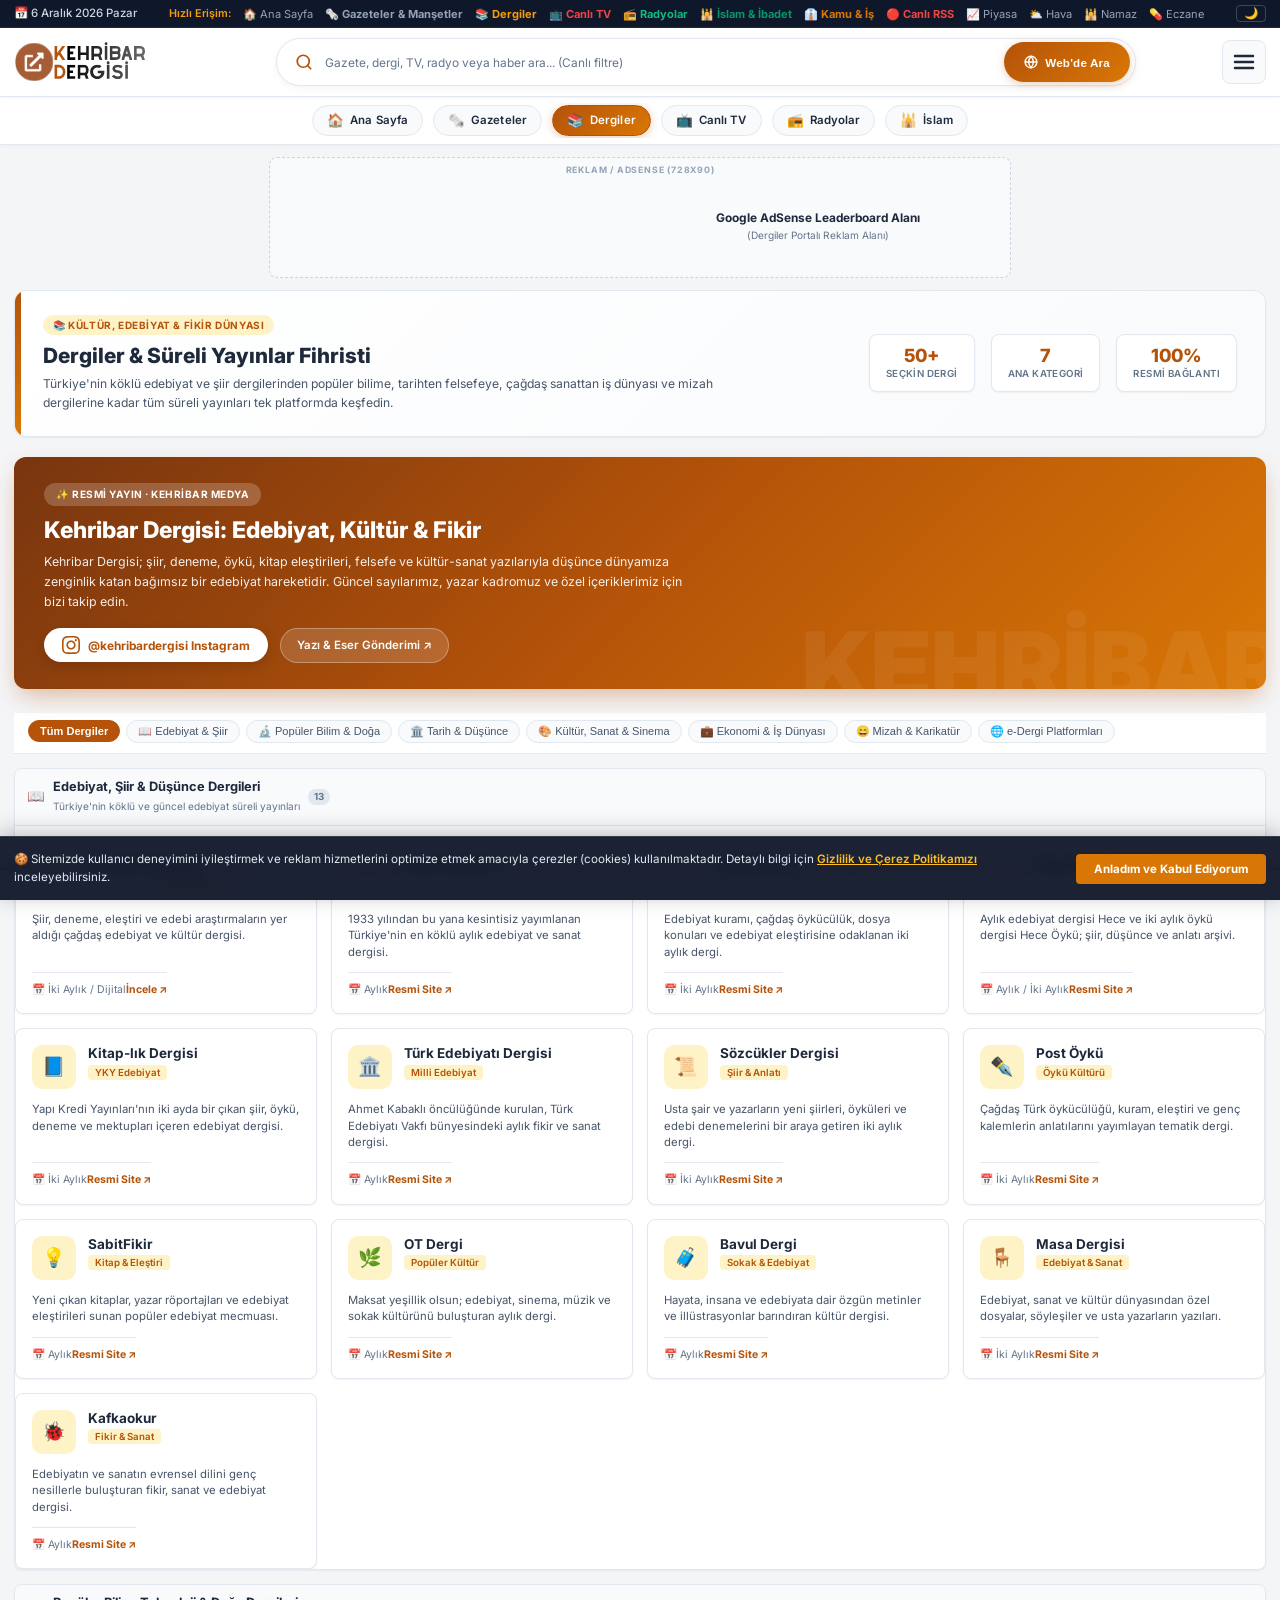
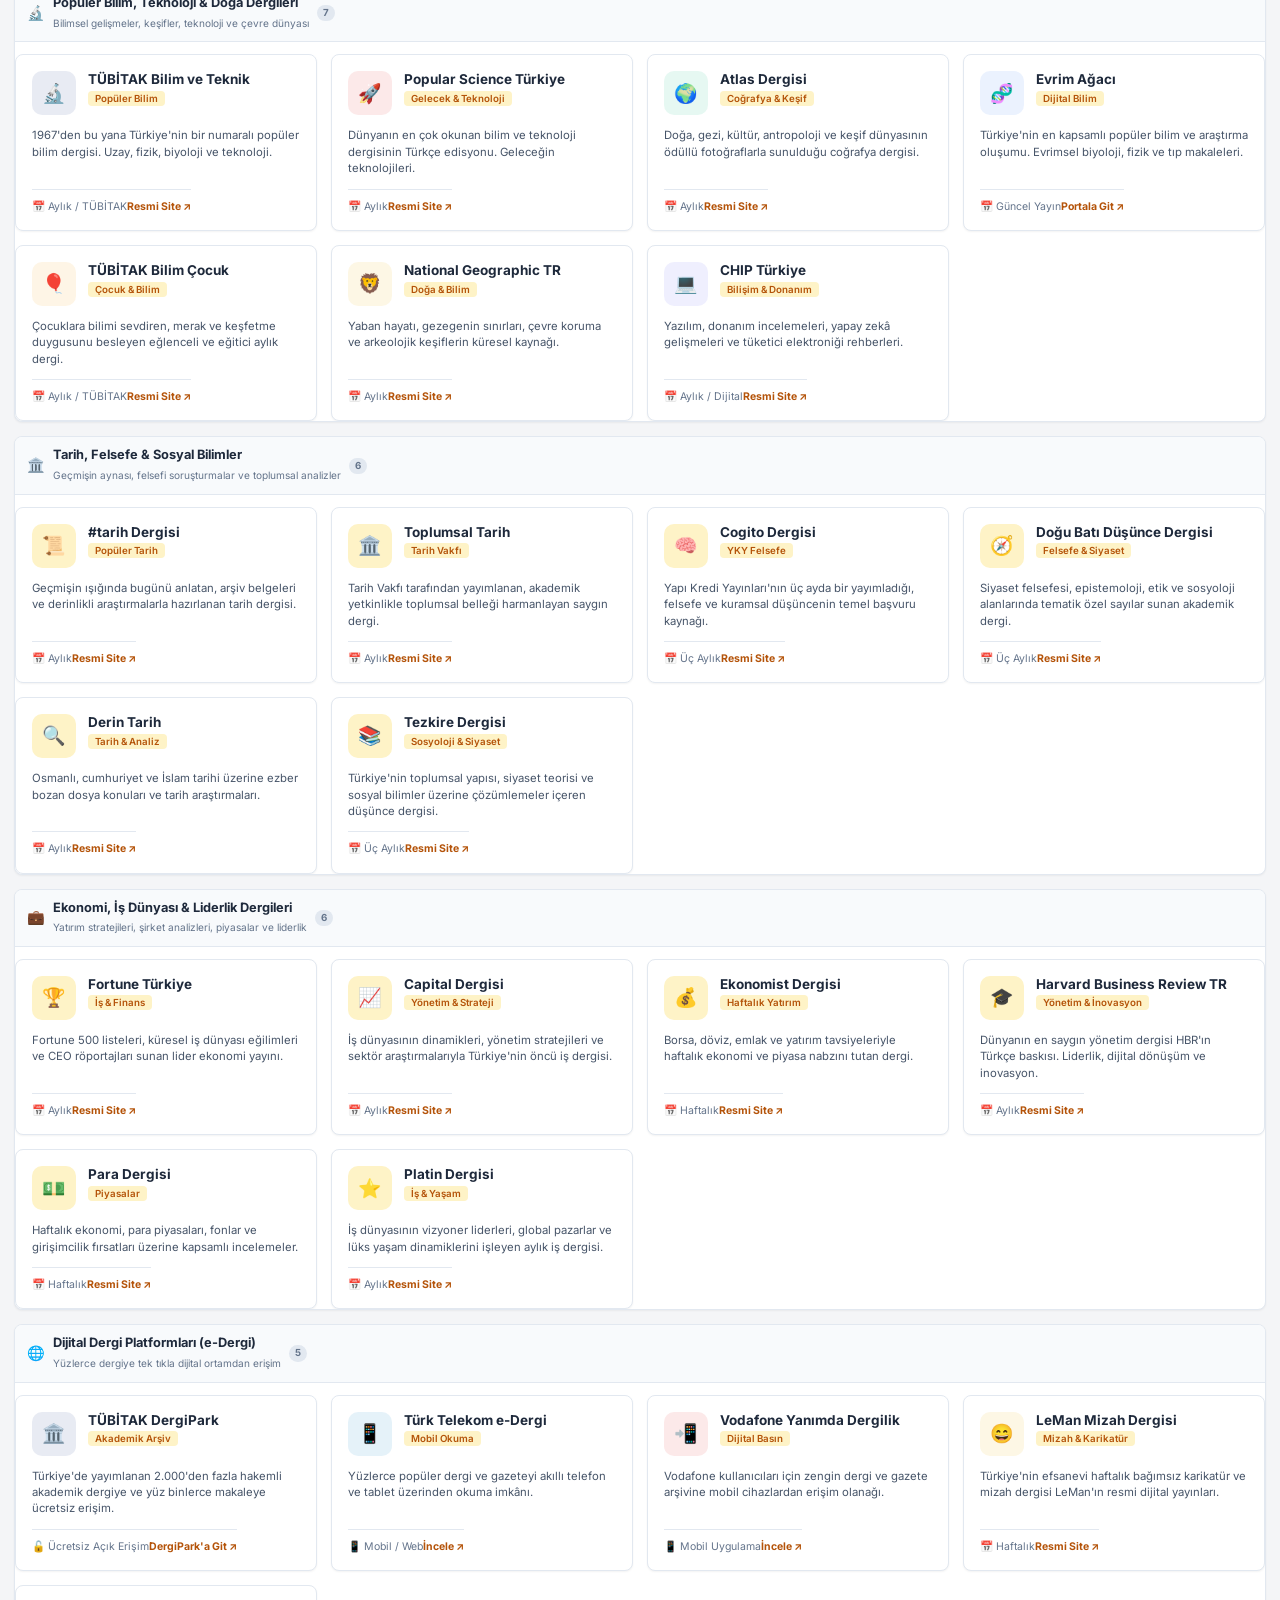
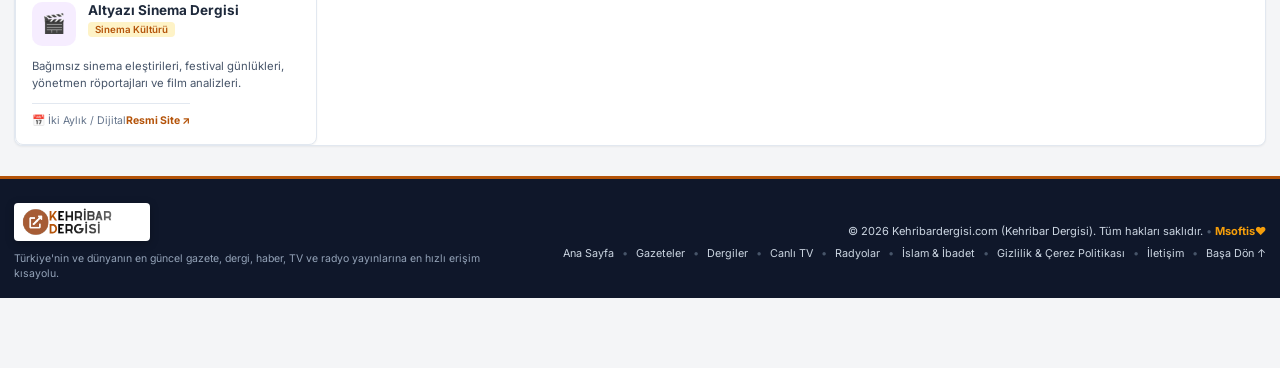
==== commit e09a591f: "chore: impact-site-verification meta etiketi eklendi" ====
--- a/dergi.html
+++ b/dergi.html
@@ -3,6 +3,7 @@
 <head>
     <meta charset="UTF-8">
     <meta name="viewport" content="width=device-width, initial-scale=1.0, maximum-scale=5.0">
+    <meta name='impact-site-verification' value='4d18eb03-d16a-4aab-beb1-2aa60d5212ea'>
     <title>Dergiler & Edebiyat, Kültür-Sanat, Bilim | Kehribar Dergisi Portalı</title>
     
     <meta name="description" content="Türkiye'nin seçkin edebiyat dergileri, popüler bilim, tarih, felsefe, kültür-sanat, iş dünyası ve e-dergi platformlarına tek adresten ulaşın.">
--- a/style.css
+++ b/style.css
@@ -5533,6 +5533,7 @@
     position: relative;
     border-bottom: 3px solid #d97706;
     box-shadow: 0 4px 20px rgba(4, 120, 87, 0.25);
+    overflow: hidden;
 }
 
 .islam-hero-inner {
@@ -5541,6 +5542,12 @@
     align-items: center;
     gap: 20px;
     flex-wrap: wrap;
+}
+
+.islam-hero-text {
+    flex: 1 1 320px;
+    min-width: 0;
+    max-width: 100%;
 }
 
 .islam-hero-text h1 {
@@ -5551,6 +5558,7 @@
     display: flex;
     align-items: center;
     gap: 10px;
+    flex-wrap: wrap;
 }
 
 .islam-hero-text p {
@@ -5590,10 +5598,10 @@
 /* HIZLI GEZİNME DÜĞMELERİ */
 .islam-nav-pills {
     display: flex;
+    flex-wrap: wrap;
     gap: 8px;
     margin-top: 16px;
-    overflow-x: auto;
-    padding-bottom: 4px;
+    max-width: 100%;
 }
 
 .islam-pill-link {
@@ -5610,6 +5618,7 @@
     font-weight: 600;
     white-space: nowrap;
     transition: all 0.2s ease;
+    box-sizing: border-box;
 }
 
 .islam-pill-link:hover {
@@ -5648,6 +5657,7 @@
     font-weight: 700;
     color: var(--text-primary);
     margin: 0;
+    flex-wrap: wrap;
 }
 
 .islam-title-badge {
@@ -5823,6 +5833,7 @@
     display: flex;
     align-items: center;
     gap: 6px;
+    flex-wrap: wrap;
 }
 
 .quran-toggle-btn {
@@ -5895,6 +5906,7 @@
     justify-content: center;
     gap: 8px;
     margin: 10px 0 16px;
+    flex-wrap: wrap;
 }
 
 .surah-badge {
@@ -6011,6 +6023,8 @@
     margin-bottom: 14px;
     padding-bottom: 8px;
     border-bottom: 1px solid var(--border-color);
+    flex-wrap: wrap;
+    gap: 8px;
 }
 
 .ayah-badge {
@@ -6025,6 +6039,7 @@
 .ayah-actions {
     display: flex;
     gap: 8px;
+    flex-wrap: wrap;
 }
 
 .ayah-action-btn {
@@ -6122,6 +6137,7 @@
     gap: 8px;
     font-size: 0.85rem;
     color: var(--text-muted);
+    flex-wrap: wrap;
 }
 
 .hadith-source-book {
@@ -6135,6 +6151,7 @@
 .hadith-actions {
     display: flex;
     gap: 8px;
+    flex-wrap: wrap;
 }
 
 .hadith-refresh-btn, .hadith-copy-btn {
@@ -6521,6 +6538,8 @@
     justify-content: space-between;
     align-items: center;
     margin-bottom: 14px;
+    flex-wrap: wrap;
+    gap: 8px;
 }
 
 .dua-title {
@@ -6617,6 +6636,8 @@
     align-items: center;
     padding: 16px 20px;
     border-bottom: 1px solid var(--border-color);
+    flex-wrap: wrap;
+    gap: 10px;
 }
 
 .esma-modal-body {
@@ -6667,6 +6688,157 @@
     -webkit-line-clamp: 2;
     -webkit-box-orient: vertical;
     overflow: hidden;
+}
+
+/* İSLAM SAYFASI MOBİL UYUMLULUK DÜZENLEMELERİ */
+@media (max-width: 768px) {
+    .islam-hero-banner {
+        padding: 20px 0 18px;
+        margin-bottom: 18px;
+    }
+
+    .islam-hero-inner {
+        flex-direction: column;
+        align-items: stretch;
+        gap: 14px;
+    }
+
+    .islam-hero-text {
+        flex: none;
+        width: 100%;
+        min-width: 0;
+        max-width: 100%;
+    }
+
+    .islam-hero-text h1 {
+        font-size: 1.4rem;
+    }
+
+    .islam-hero-text p {
+        font-size: 0.88rem;
+    }
+
+    .islam-nav-pills {
+        display: grid;
+        grid-template-columns: repeat(2, minmax(0, 1fr));
+        gap: 8px;
+        width: 100%;
+    }
+
+    .islam-pill-link {
+        justify-content: center;
+        text-align: center;
+        width: 100%;
+        min-width: 0;
+        padding: 8px 10px;
+        font-size: 0.8rem;
+        overflow: hidden;
+        text-overflow: ellipsis;
+    }
+
+    .islam-hero-dates {
+        width: 100%;
+        align-items: flex-start;
+        box-sizing: border-box;
+    }
+
+    .islam-section-card {
+        padding: 16px 14px;
+        margin-bottom: 18px;
+    }
+
+    .islam-section-header {
+        margin-bottom: 14px;
+        padding-bottom: 12px;
+    }
+
+    .islam-section-title {
+        font-size: 1.1rem;
+    }
+
+    .namaz-controls {
+        width: 100%;
+        gap: 10px;
+    }
+
+    .namaz-city-select {
+        flex: 1 1 auto;
+        min-width: 0;
+    }
+
+    .namaz-next-badge {
+        width: 100%;
+        justify-content: space-between;
+        box-sizing: border-box;
+    }
+
+    .quran-toolbar {
+        flex-direction: column;
+        align-items: stretch;
+        padding: 12px;
+    }
+
+    .quran-selectors {
+        width: 100%;
+        flex-direction: column;
+        align-items: stretch;
+    }
+
+    .quran-surah-select,
+    .quran-ayah-select {
+        width: 100%;
+        max-width: 100%;
+        min-width: 0;
+        box-sizing: border-box;
+    }
+
+    .quran-view-toggles {
+        width: 100%;
+    }
+
+    .quran-toggle-btn {
+        flex: 1 1 auto;
+        text-align: center;
+        padding: 6px 8px;
+        font-size: 0.76rem;
+    }
+
+    .font-size-controls {
+        align-self: flex-end;
+    }
+
+    .hadith-actions,
+    .esma-actions-row {
+        width: 100%;
+    }
+
+    .hadith-refresh-btn,
+    .hadith-copy-btn,
+    .esma-actions-row .esma-btn {
+        flex: 1 1 auto;
+        justify-content: center;
+    }
+
+    .ayah-card {
+        padding: 14px;
+    }
+
+    .hadith-wrapper,
+    .dua-card,
+    .zakat-result-box {
+        padding: 16px;
+    }
+
+    .quran-scroll-hint {
+        flex-wrap: wrap;
+        gap: 6px;
+    }
+}
+
+@media (max-width: 380px) {
+    .islam-nav-pills {
+        grid-template-columns: 1fr;
+    }
 }
 
 /* Sadece Sayfalar Menüsü: Etiketleri, rozetleri, ayırıcıları ve alt bağlantıları gizle */
